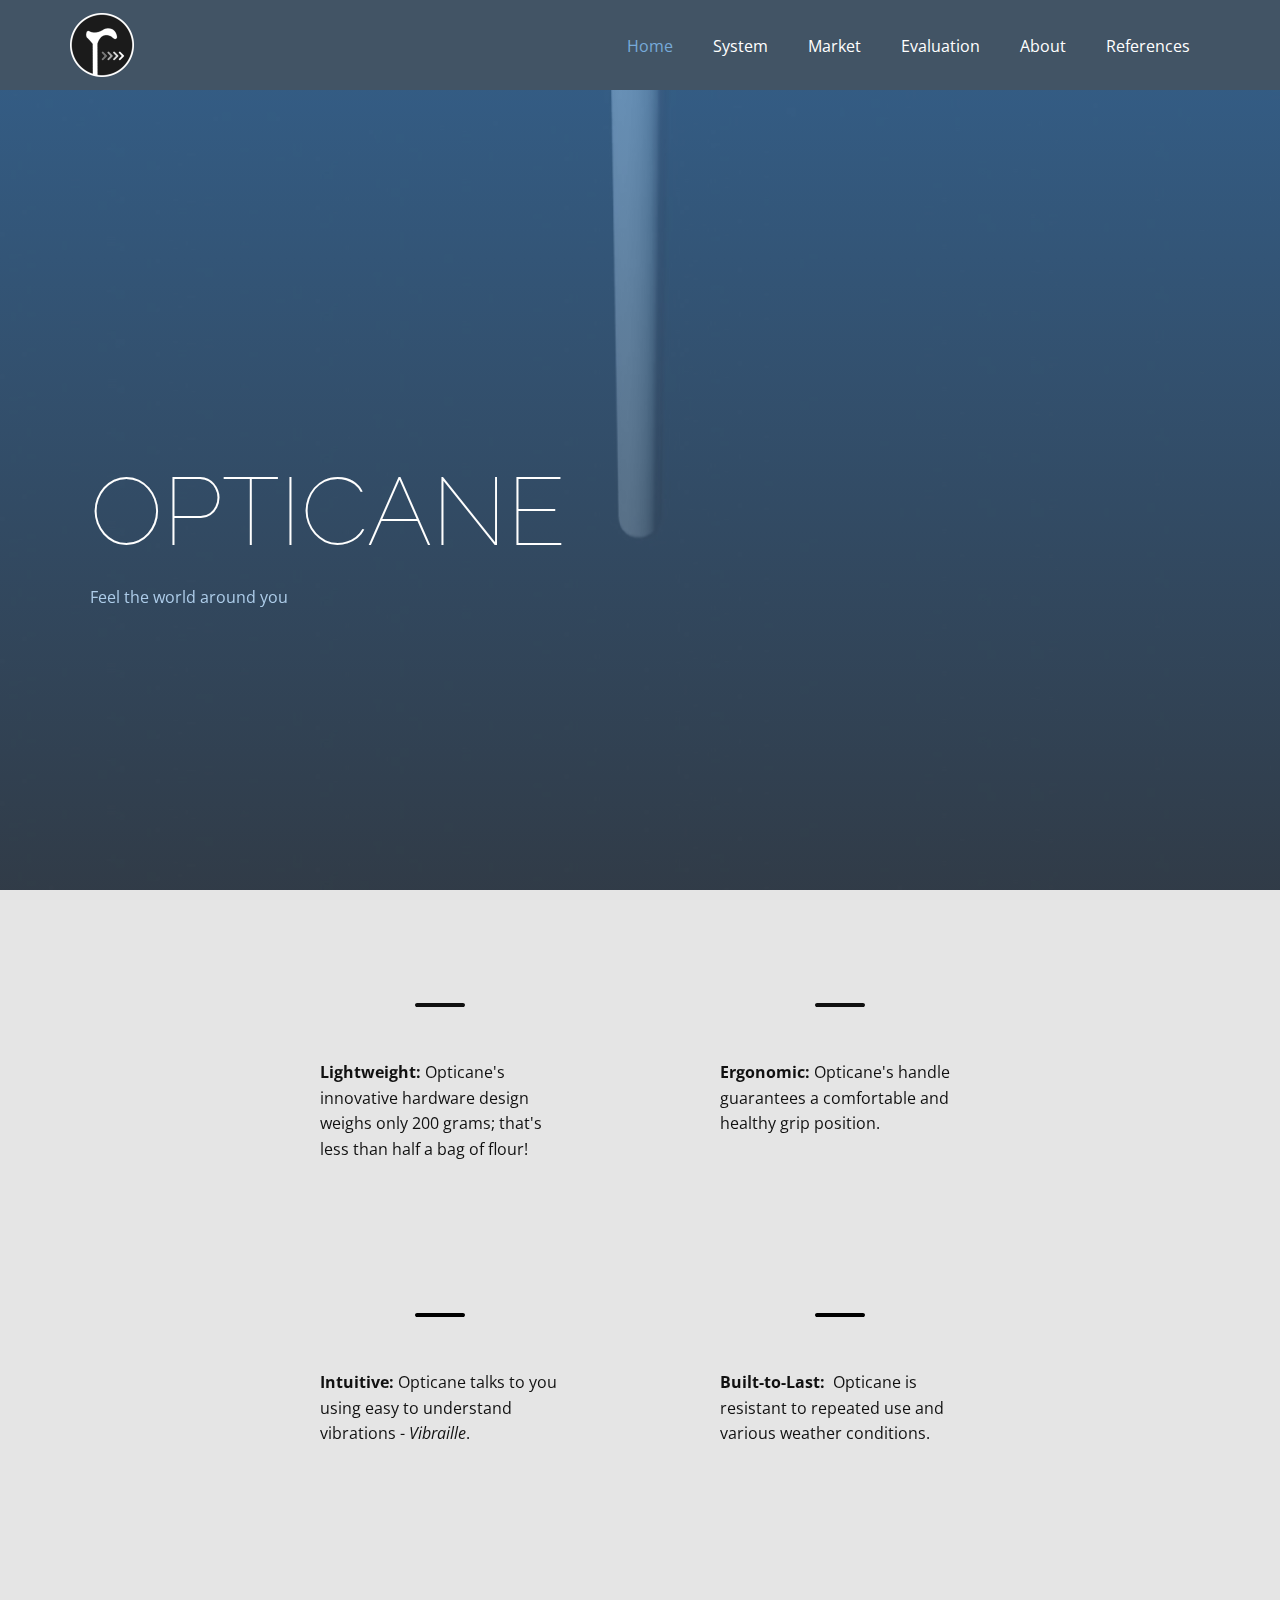
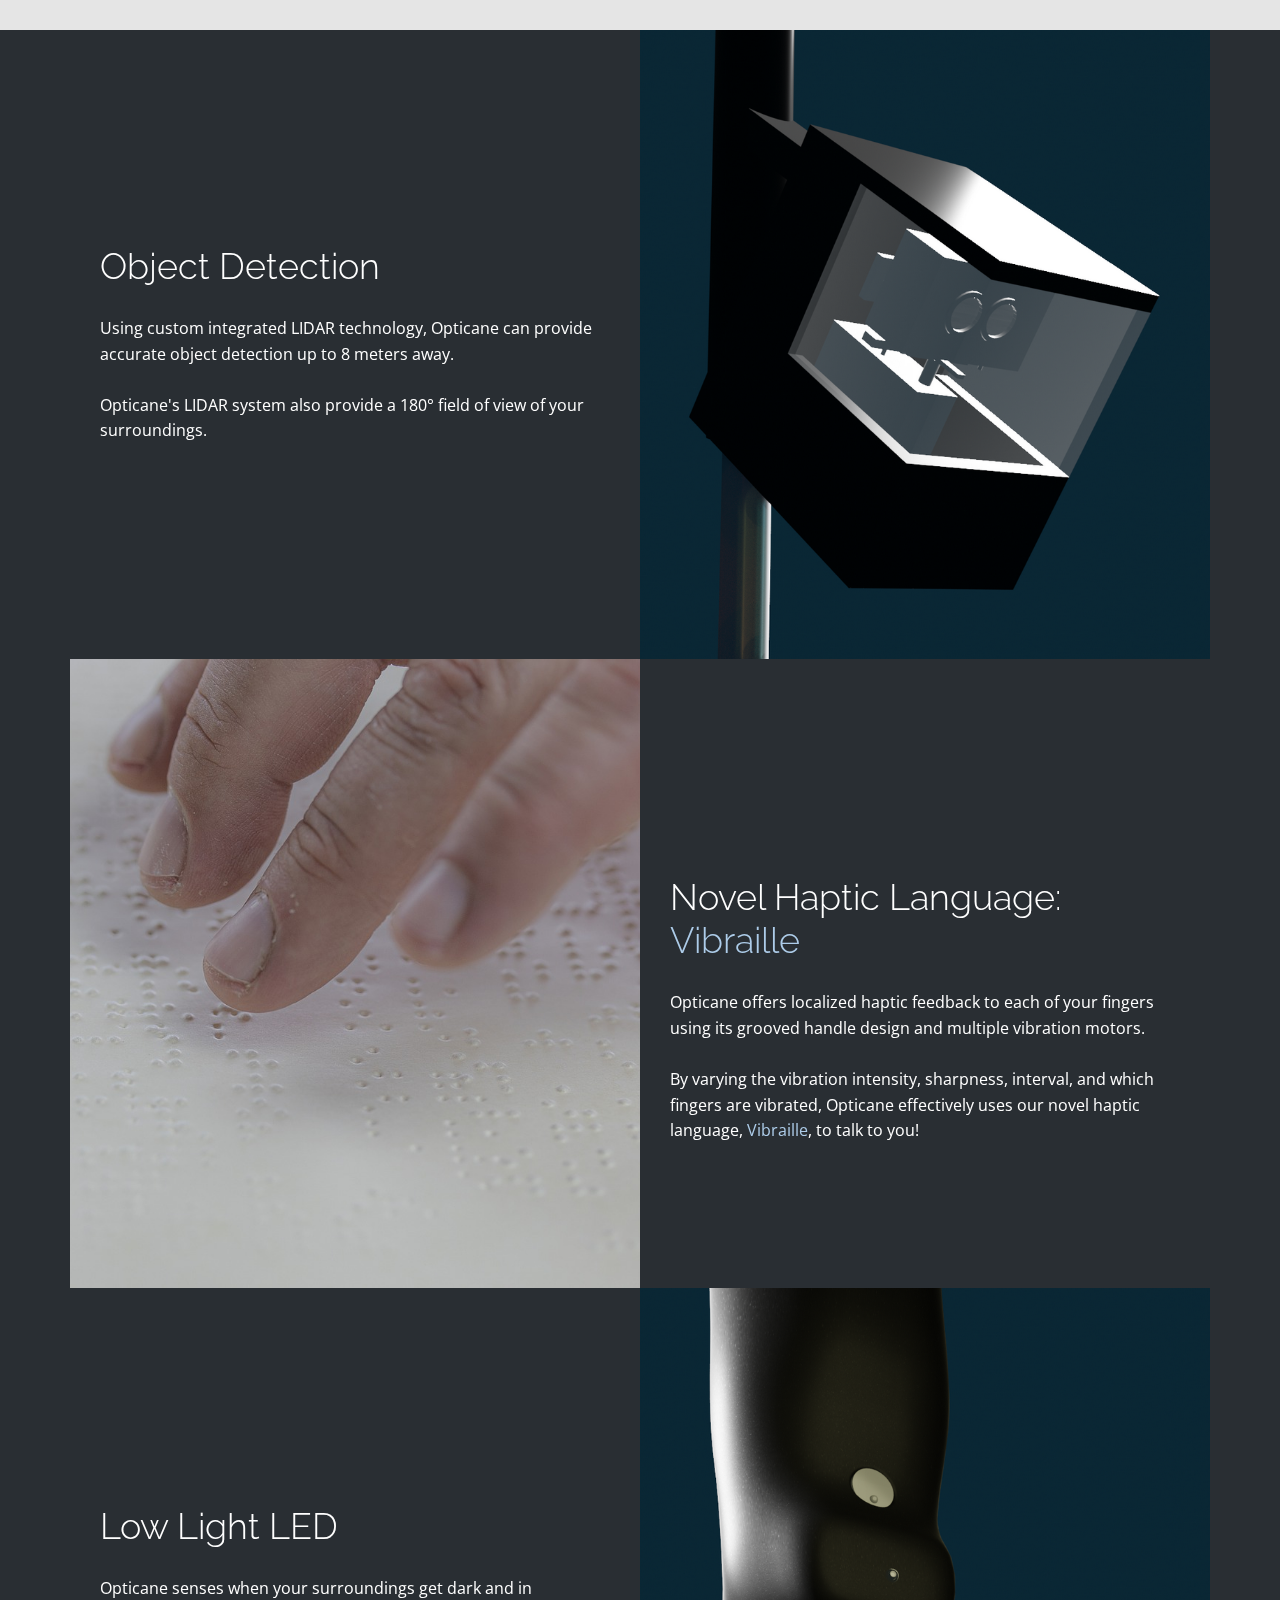
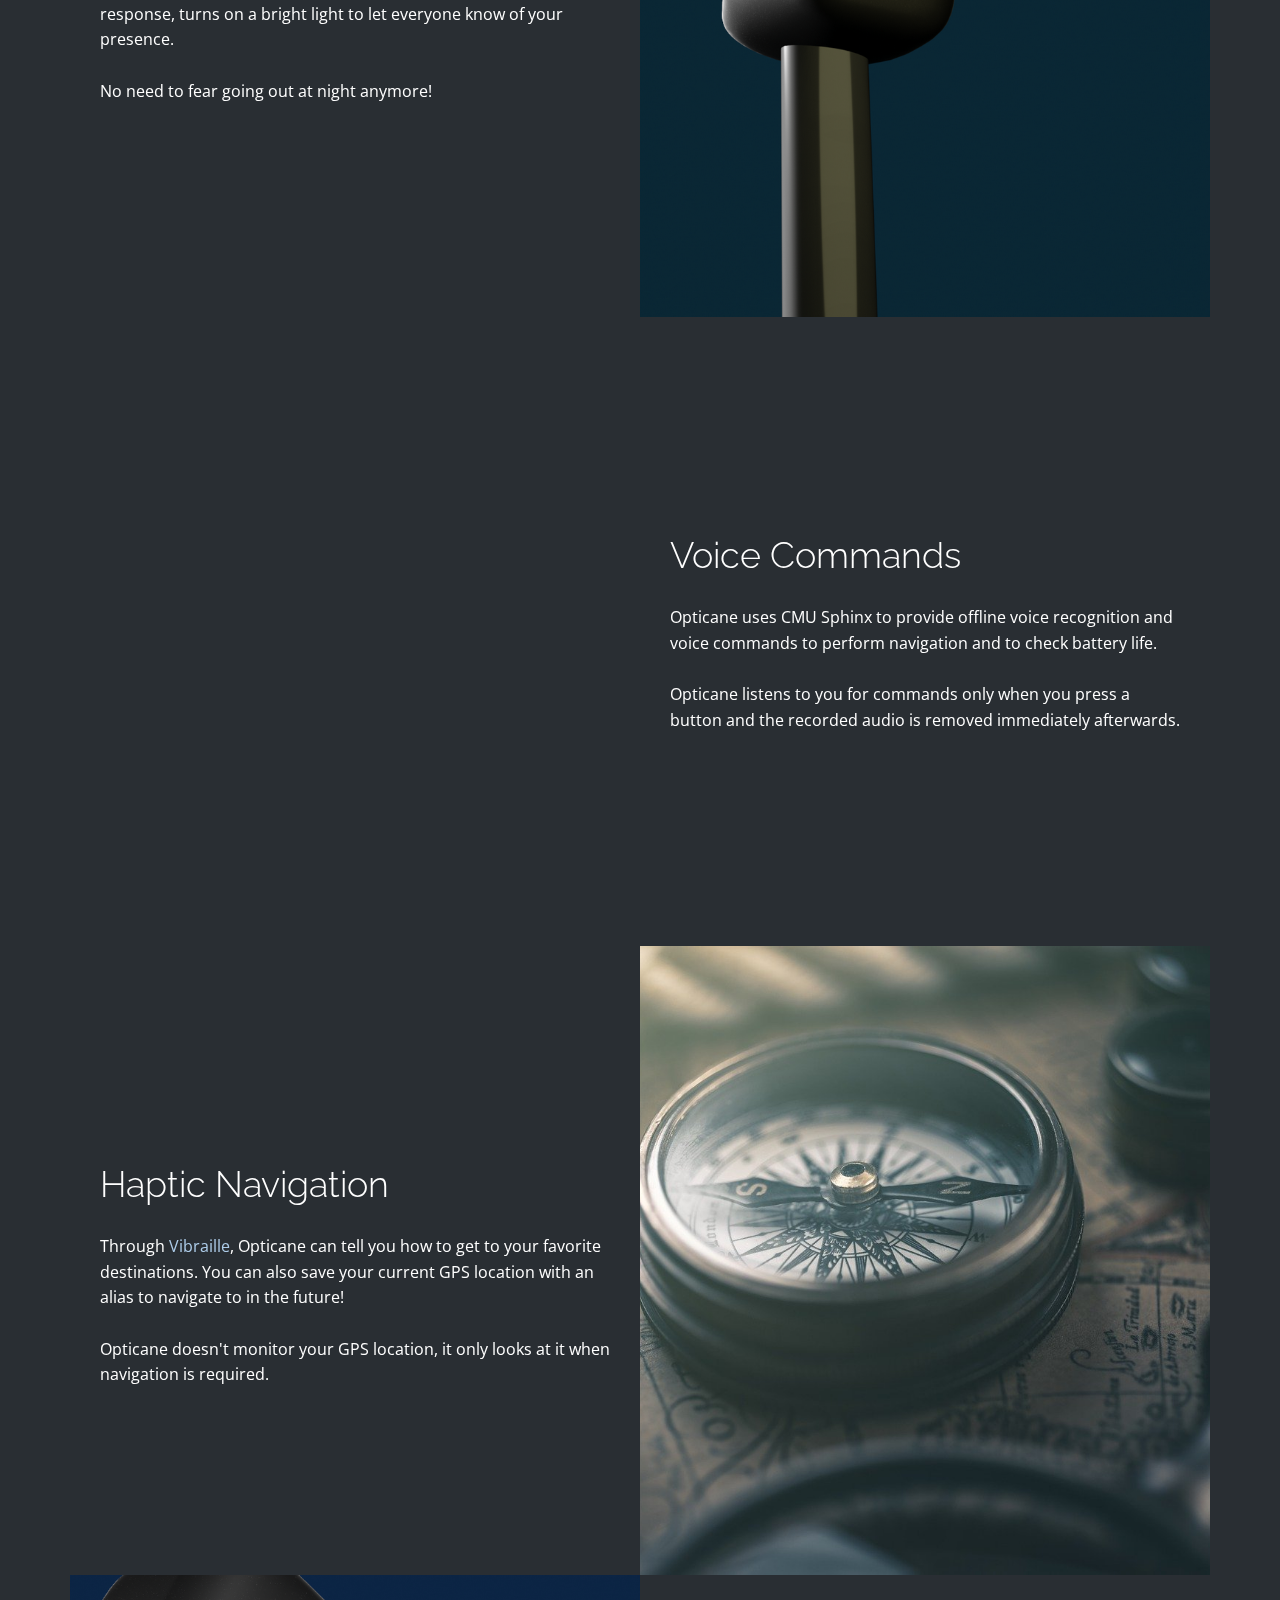
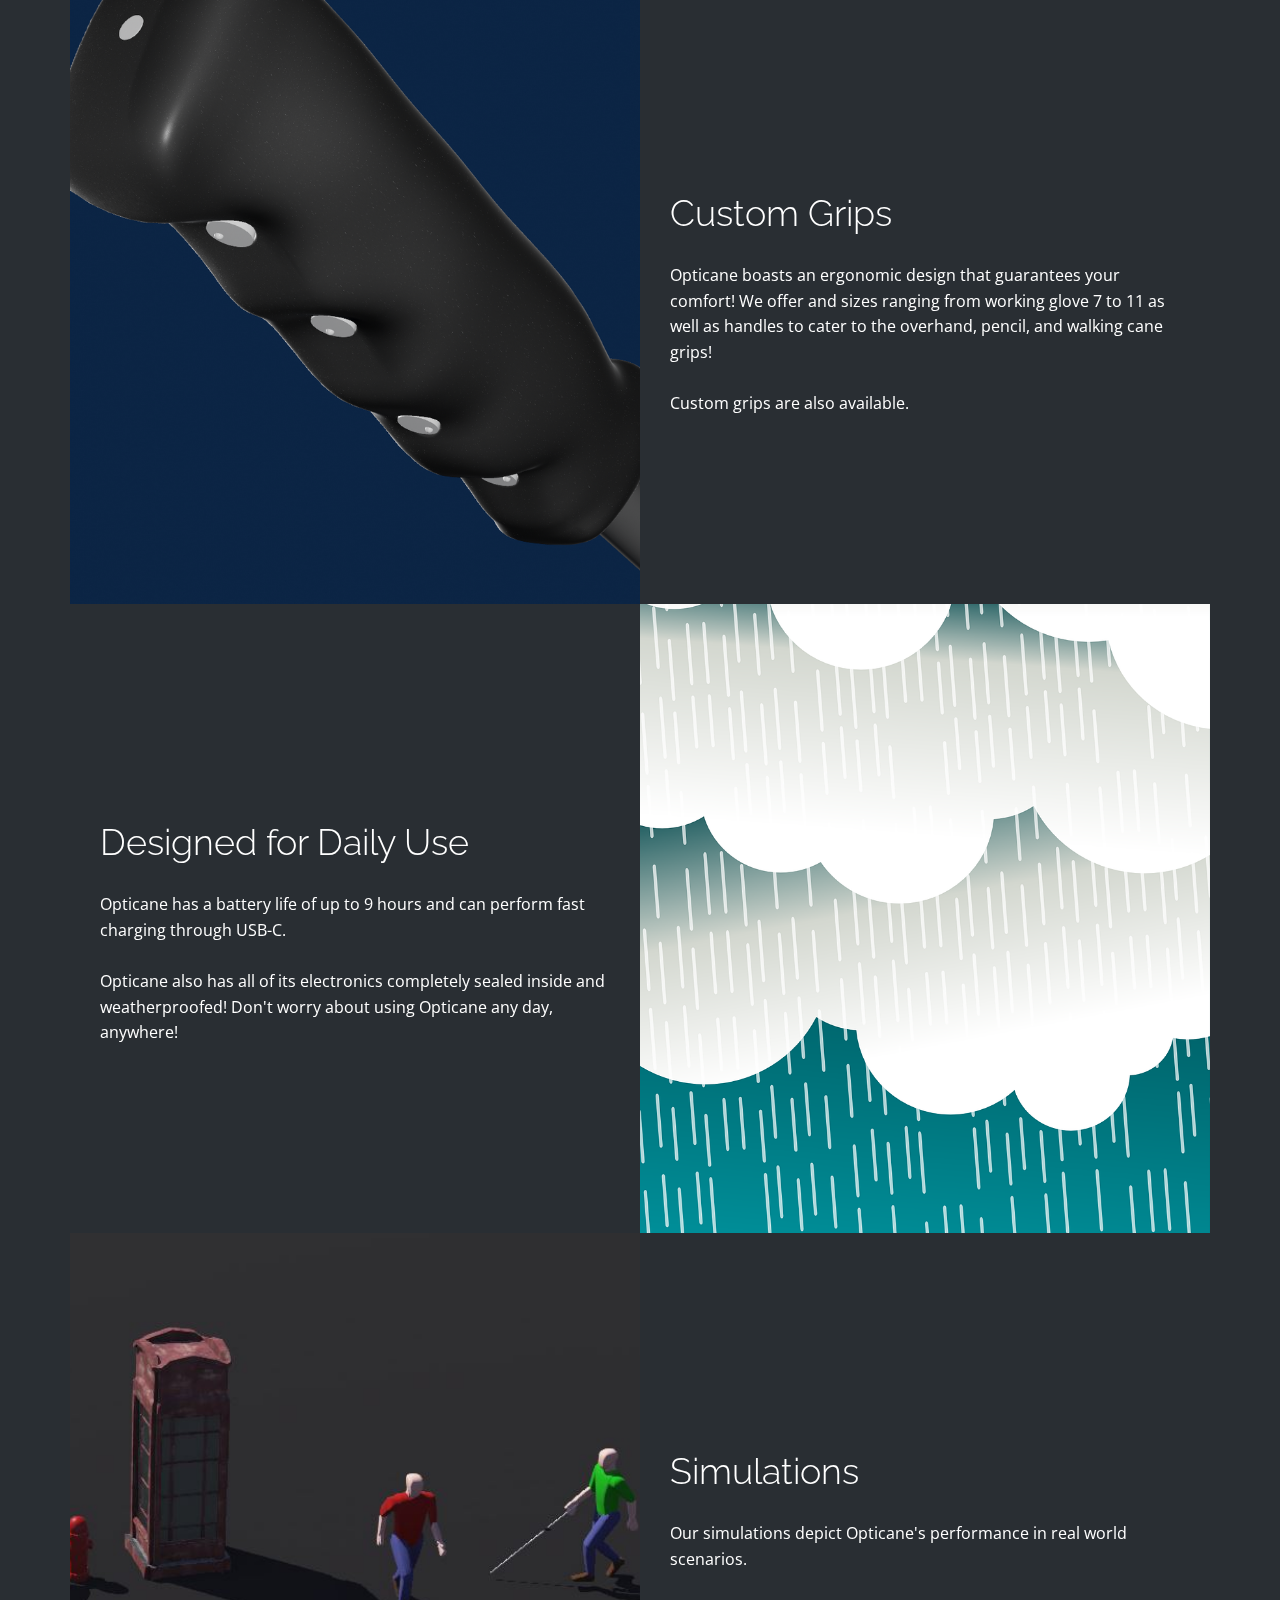
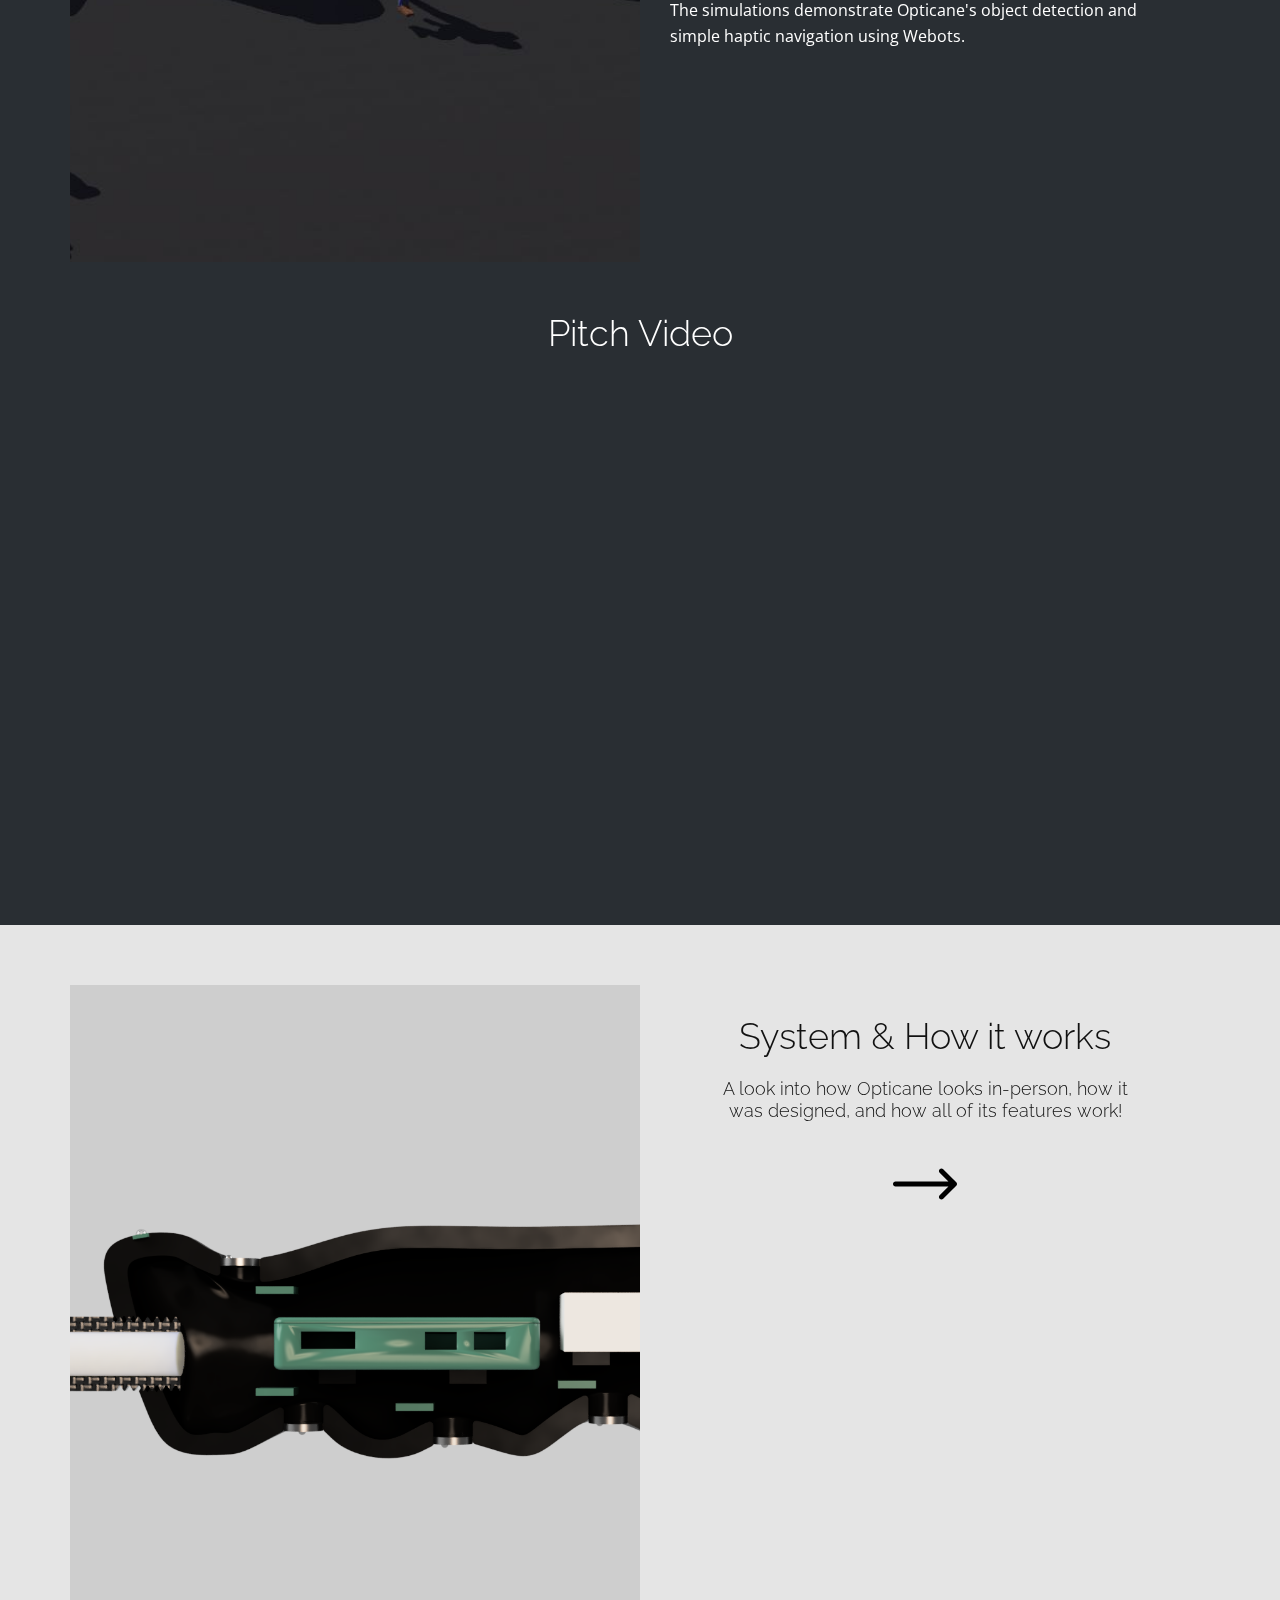
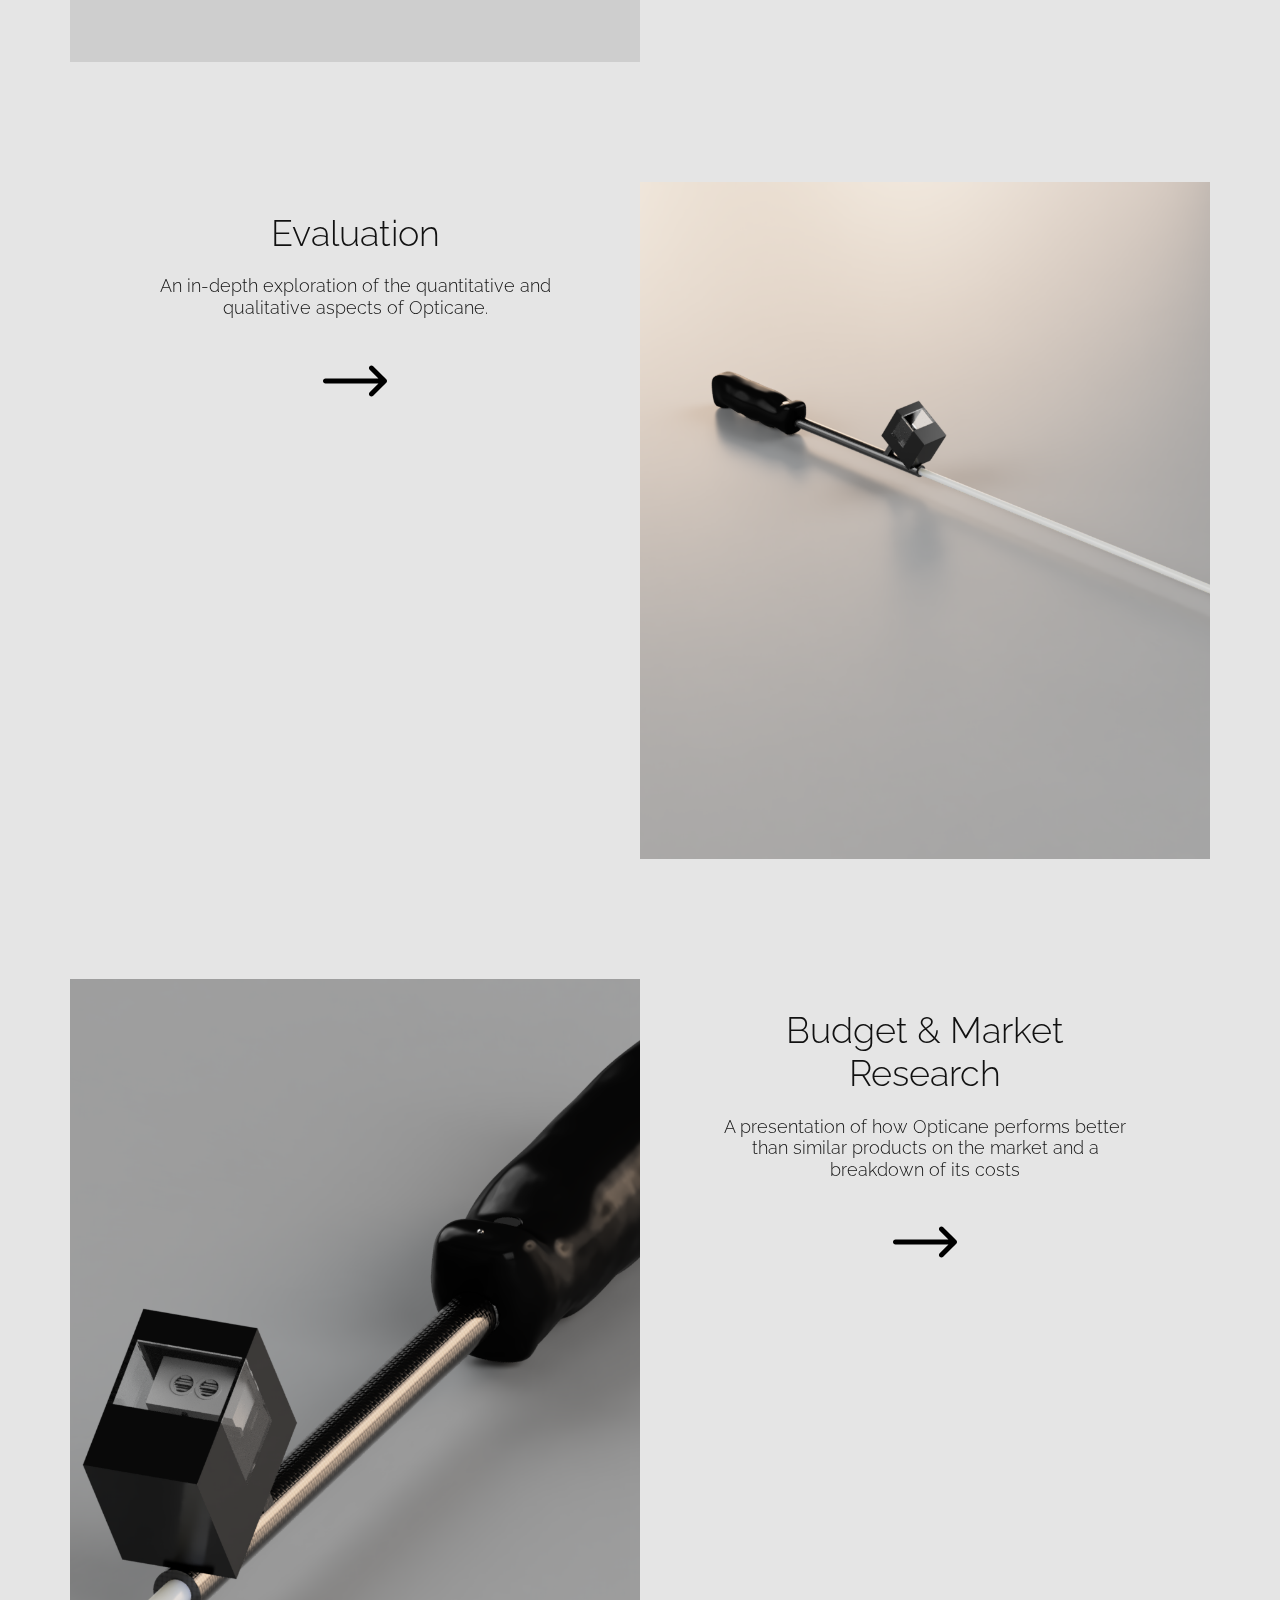
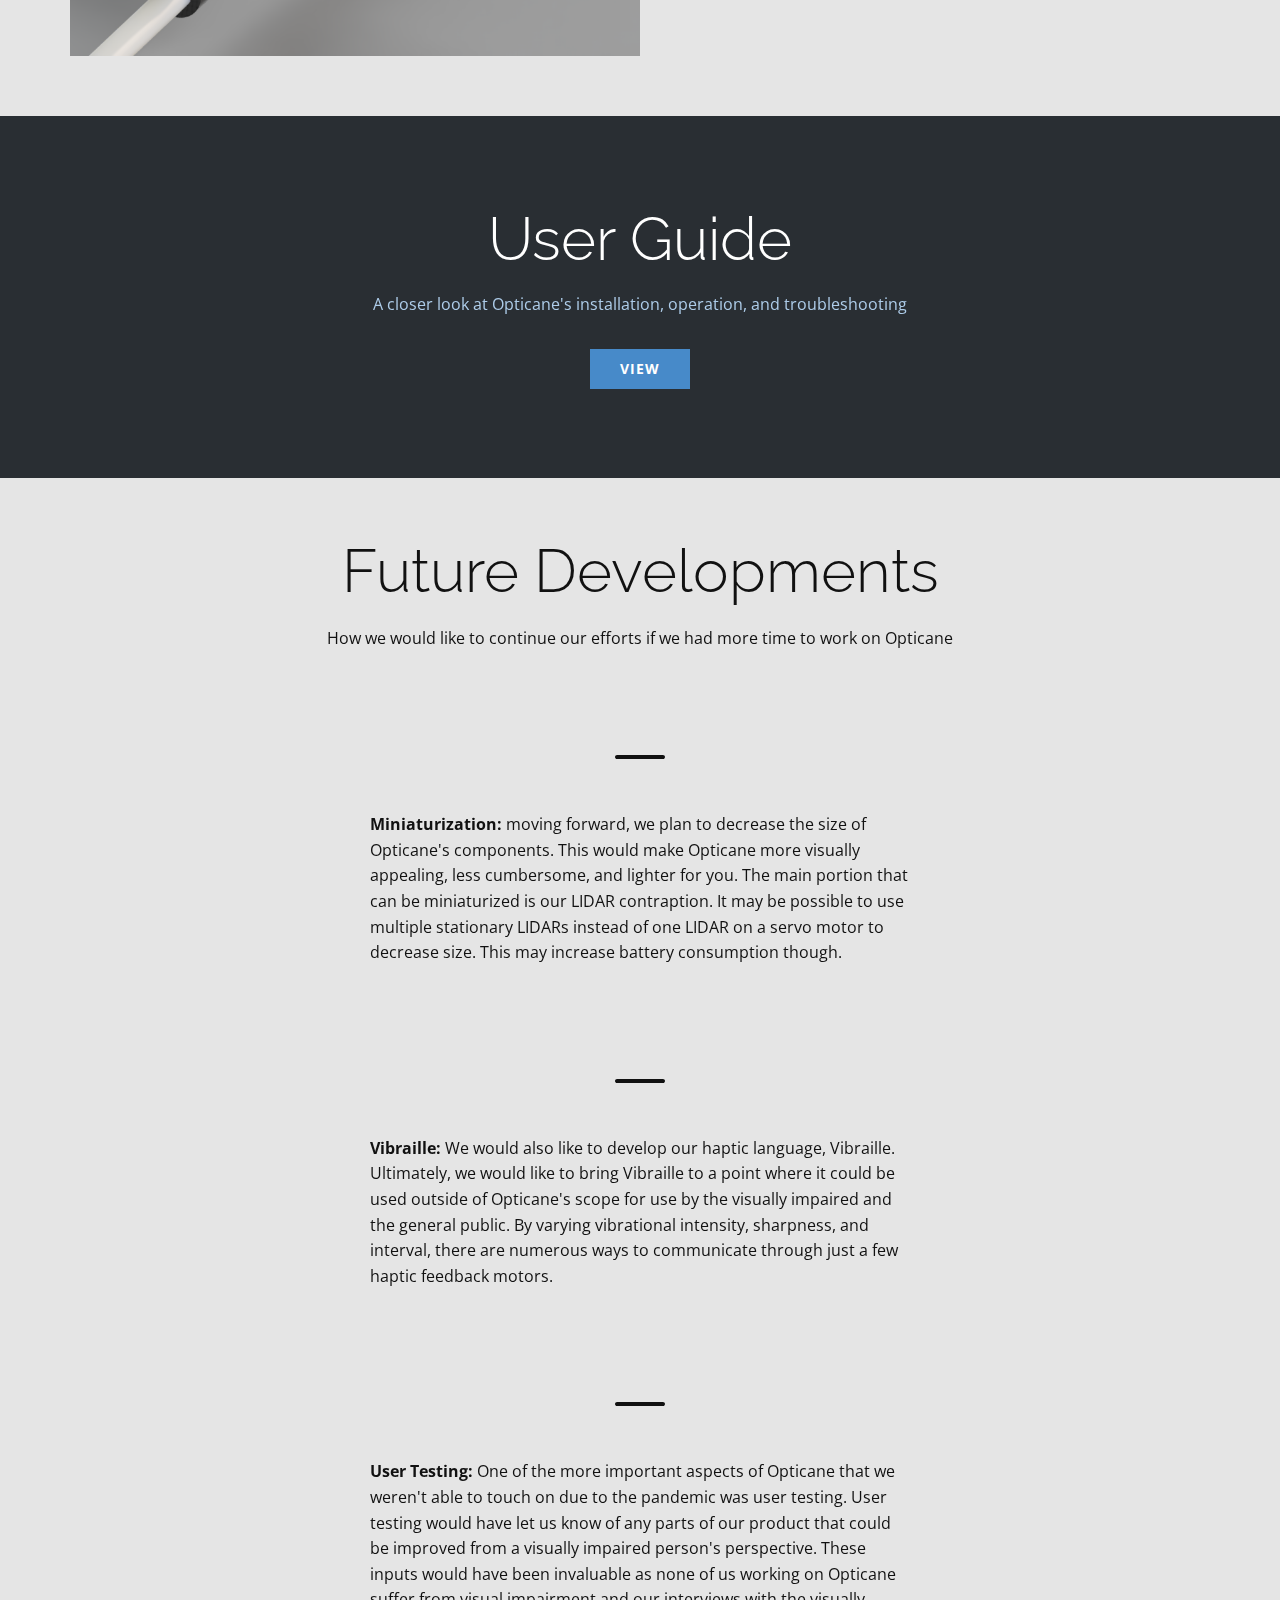
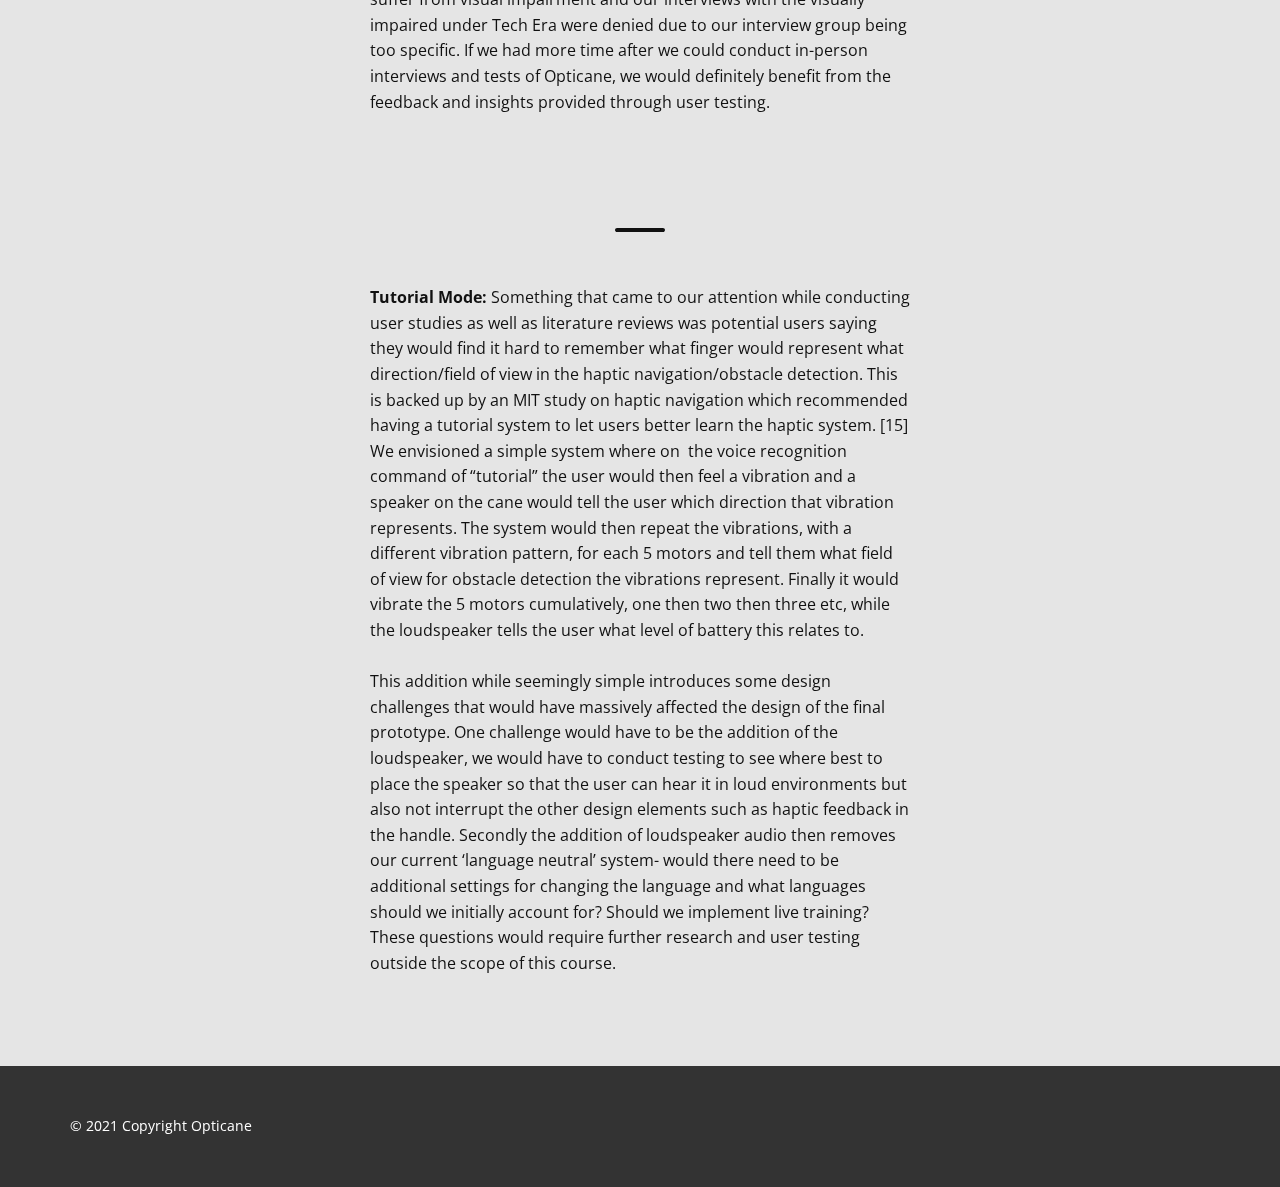
==== index.html @ 7cd4e858 "initial commit" ====
<!DOCTYPE html>
<html style="font-size: 16px;" lang="en-GB">
  <head>
    <meta name="viewport" content="width=device-width, initial-scale=1.0">
    <meta charset="utf-8">
    <meta name="keywords" content="Social Media Analytics Reporting, Good Ideas, INTUITIVE, Technology to Motivate, Our Creative Team">
    <meta name="description" content="">
    <meta name="page_type" content="np-template-header-footer-from-plugin">
    <title>Opticane</title>
    <link rel="stylesheet" href="nicepage.css" media="screen">
<link rel="stylesheet" href="Opticane.css" media="screen">
    <script class="u-script" type="text/javascript" src="jquery.js" defer=""></script>
    <script class="u-script" type="text/javascript" src="nicepage.js" defer=""></script>
    <meta name="generator" content="Nicepage 3.10.2, nicepage.com">
    <link rel="icon" href="images/favicon1.png">
    <link id="u-theme-google-font" rel="stylesheet" href="https://fonts.googleapis.com/css?family=Raleway:100,100i,200,200i,300,300i,400,400i,500,500i,600,600i,700,700i,800,800i,900,900i|Open+Sans:300,300i,400,400i,600,600i,700,700i,800,800i">
    
    
    
    
    
    
    
    
    
    
    
    
    
    
    
    
    
    
    
    <script type="application/ld+json">{
		"@context": "http://schema.org",
		"@type": "Organization",
		"name": "Opticane",
		"url": "index.html",
		"logo": "images/logo.png"
}</script>
    <meta property="og:title" content="Opticane">
    <meta property="og:type" content="website">
    <meta name="theme-color" content="#478ac9">
    <link rel="canonical" href="index.html">
    <meta property="og:url" content="index.html">
  </head>
  <body data-home-page="Opticane.html" data-home-page-title="Opticane" class="u-body"><header class="u-clearfix u-header u-palette-1-dark-2 u-header" id="sec-af5e"><div class="u-clearfix u-sheet u-sheet-1">
        <a href="Opticane.html" data-page-id="71635948" class="u-image u-logo u-image-1" data-image-width="256" data-image-height="256" title="Opticane">
          <img src="images/logo.png" class="u-logo-image u-logo-image-1" data-image-width="64">
        </a>
        <nav class="u-menu u-menu-dropdown u-offcanvas u-menu-1">
          <div class="menu-collapse" style="font-size: 1rem; letter-spacing: 0px;">
            <a class="u-button-style u-custom-active-color u-custom-color u-custom-left-right-menu-spacing u-custom-padding-bottom u-custom-text-active-color u-custom-text-color u-custom-text-decoration u-custom-text-hover-color u-custom-top-bottom-menu-spacing u-nav-link u-text-active-palette-1-base u-text-hover-palette-2-base" href="#">
              <svg><use xmlns:xlink="http://www.w3.org/1999/xlink" xlink:href="#menu-hamburger"></use></svg>
              <svg version="1.1" xmlns="http://www.w3.org/2000/svg" xmlns:xlink="http://www.w3.org/1999/xlink"><defs><symbol id="menu-hamburger" viewBox="0 0 16 16" style="width: 16px; height: 16px;"><rect y="1" width="16" height="2"></rect><rect y="7" width="16" height="2"></rect><rect y="13" width="16" height="2"></rect>
</symbol>
</defs></svg>
            </a>
          </div>
          <div class="u-custom-menu u-nav-container">
            <ul class="u-nav u-unstyled u-nav-1"><li class="u-nav-item"><a class="u-button-style u-nav-link u-text-active-palette-1-light-1 u-text-hover-palette-1-light-1 u-text-white" href="Opticane.html" style="padding: 10px 20px;">Home</a>
</li><li class="u-nav-item"><a class="u-button-style u-nav-link u-text-active-palette-1-light-1 u-text-hover-palette-1-light-1 u-text-white" href="System.html" style="padding: 10px 20px;">System</a>
</li><li class="u-nav-item"><a class="u-button-style u-nav-link u-text-active-palette-1-light-1 u-text-hover-palette-1-light-1 u-text-white" href="Market.html" style="padding: 10px 20px;">Market</a>
</li><li class="u-nav-item"><a class="u-button-style u-nav-link u-text-active-palette-1-light-1 u-text-hover-palette-1-light-1 u-text-white" href="Evaluation.html" style="padding: 10px 20px;">Evaluation</a>
</li><li class="u-nav-item"><a class="u-button-style u-nav-link u-text-active-palette-1-light-1 u-text-hover-palette-1-light-1 u-text-white" href="About.html" style="padding: 10px 20px;">About</a>
</li><li class="u-nav-item"><a class="u-button-style u-nav-link u-text-active-palette-1-light-1 u-text-hover-palette-1-light-1 u-text-white" href="References.html" style="padding: 10px 20px;">References</a>
</li></ul>
          </div>
          <div class="u-custom-menu u-nav-container-collapse">
            <div class="u-black u-container-style u-inner-container-layout u-opacity u-opacity-95 u-sidenav">
              <div class="u-sidenav-overflow">
                <div class="u-menu-close"></div>
                <ul class="u-align-center u-nav u-popupmenu-items u-unstyled u-nav-2"><li class="u-nav-item"><a class="u-button-style u-nav-link" href="Opticane.html" style="padding: 10px 20px;">Home</a>
</li><li class="u-nav-item"><a class="u-button-style u-nav-link" href="System.html" style="padding: 10px 20px;">System</a>
</li><li class="u-nav-item"><a class="u-button-style u-nav-link" href="Market.html" style="padding: 10px 20px;">Market</a>
</li><li class="u-nav-item"><a class="u-button-style u-nav-link" href="Evaluation.html" style="padding: 10px 20px;">Evaluation</a>
</li><li class="u-nav-item"><a class="u-button-style u-nav-link" href="About.html" style="padding: 10px 20px;">About</a>
</li><li class="u-nav-item"><a class="u-button-style u-nav-link" href="References.html" style="padding: 10px 20px;">References</a>
</li></ul>
              </div>
            </div>
            <div class="u-black u-menu-overlay u-opacity u-opacity-70"></div>
          </div>
        </nav>
      </div></header>
    <section class="u-align-center u-clearfix u-uploaded-video u-video u-video-cover u-section-1" id="carousel_ef27">
      <div style="" class="u-background-video u-expanded u-video-cover">
        <div class="embed-responsive">
          <video class="embed-responsive-item" loop="" muted="" autoplay="autoplay" playsinline="">
            <source src="files/short-opticane-video.mp4" type="video/mp4">
            <p>Your browser does not support HTML5 video.</p>
          </video>
        </div>
      </div>
      <div class="u-absolute-hcenter u-expanded u-gradient u-opacity u-opacity-60 u-shape u-shape-rectangle u-shape-1"></div>
      <h1 class="u-align-left u-text u-text-body-alt-color u-title u-text-1">Opticane</h1>
      <p class="u-align-left u-large-text u-text u-text-palette-1-light-2 u-text-variant u-text-2">Feel the world around you</p>
    </section>
    <section class="u-align-center u-clearfix u-grey-10 u-section-2" id="sec-ee3a">
      <div class="u-clearfix u-sheet u-sheet-1">
        <div class="u-align-center u-list u-repeater u-list-1">
          <div class="u-align-center u-container-style u-list-item u-repeater-item">
            <div class="u-container-layout u-similar-container u-valign-top u-container-layout-1"><span class="u-icon u-icon-circle u-icon-1"><svg class="u-svg-link" preserveAspectRatio="xMidYMin slice" viewBox="0 0 409.6 409.6" style=""><use xmlns:xlink="http://www.w3.org/1999/xlink" xlink:href="#svg-9e01"></use></svg><svg class="u-svg-content" viewBox="0 0 409.6 409.6" x="0px" y="0px" id="svg-9e01" style="enable-background:new 0 0 409.6 409.6;"><g><g><path d="M392.533,187.733H17.067C7.641,187.733,0,195.374,0,204.8s7.641,17.067,17.067,17.067h375.467    c9.426,0,17.067-7.641,17.067-17.067S401.959,187.733,392.533,187.733z"></path>
</g>
</g></svg></span>
              <p class="u-align-left u-text u-text-1"><b>Lightweight:&nbsp;</b>Opticane's innovative hardware design weighs only 200 grams; that's less than half a bag of flour!
              </p>
            </div>
          </div>
          <div class="u-container-style u-list-item u-repeater-item">
            <div class="u-container-layout u-similar-container u-valign-top u-container-layout-2"><span class="u-icon u-icon-circle u-icon-2"><svg class="u-svg-link" preserveAspectRatio="xMidYMin slice" viewBox="0 0 409.6 409.6" style=""><use xmlns:xlink="http://www.w3.org/1999/xlink" xlink:href="#svg-ae6b"></use></svg><svg class="u-svg-content" viewBox="0 0 409.6 409.6" x="0px" y="0px" id="svg-ae6b" style="enable-background:new 0 0 409.6 409.6;"><g><g><path d="M392.533,187.733H17.067C7.641,187.733,0,195.374,0,204.8s7.641,17.067,17.067,17.067h375.467    c9.426,0,17.067-7.641,17.067-17.067S401.959,187.733,392.533,187.733z"></path>
</g>
</g></svg></span>
              <p class="u-align-left u-text u-text-2"><b>Ergonomic:</b>&nbsp;Opticane's handle guarantees a comfortable and healthy grip position.
              </p>
            </div>
          </div>
        </div>
      </div>
    </section>
    <section class="u-align-center u-clearfix u-grey-10 u-section-3" id="carousel_1857">
      <div class="u-clearfix u-sheet u-sheet-1">
        <div class="u-align-center u-list u-repeater u-list-1">
          <div class="u-align-center u-container-style u-list-item u-repeater-item">
            <div class="u-container-layout u-similar-container u-valign-top u-container-layout-1"><span class="u-icon u-icon-circle u-text-black u-icon-1"><svg class="u-svg-link" preserveAspectRatio="xMidYMin slice" viewBox="0 0 409.6 409.6" style=""><use xmlns:xlink="http://www.w3.org/1999/xlink" xlink:href="#svg-7714"></use></svg><svg class="u-svg-content" viewBox="0 0 409.6 409.6" x="0px" y="0px" id="svg-7714" style="enable-background:new 0 0 409.6 409.6;"><g><g><path d="M392.533,187.733H17.067C7.641,187.733,0,195.374,0,204.8s7.641,17.067,17.067,17.067h375.467    c9.426,0,17.067-7.641,17.067-17.067S401.959,187.733,392.533,187.733z"></path>
</g>
</g></svg></span>
              <p class="u-align-left u-text u-text-1">Intuitive:<span style="font-weight: normal;">&nbsp;Opticane talks to you using easy to understand vibrations - <i>Vibraille</i>.
                </span>
              </p>
            </div>
          </div>
          <div class="u-container-style u-list-item u-repeater-item">
            <div class="u-container-layout u-similar-container u-valign-top u-container-layout-2"><span class="u-icon u-icon-circle u-text-black u-icon-2"><svg class="u-svg-link" preserveAspectRatio="xMidYMin slice" viewBox="0 0 409.6 409.6" style=""><use xmlns:xlink="http://www.w3.org/1999/xlink" xlink:href="#svg-2d53"></use></svg><svg class="u-svg-content" viewBox="0 0 409.6 409.6" x="0px" y="0px" id="svg-2d53" style="enable-background:new 0 0 409.6 409.6;"><g><g><path d="M392.533,187.733H17.067C7.641,187.733,0,195.374,0,204.8s7.641,17.067,17.067,17.067h375.467    c9.426,0,17.067-7.641,17.067-17.067S401.959,187.733,392.533,187.733z"></path>
</g>
</g></svg></span>
              <p class="u-align-left u-text u-text-2">Built-to-Last:<span style="font-weight: 400;">&nbsp;</span>
                <span style="font-weight: normal;">Opticane is resistant to repeated use and various weather conditions.</span>
              </p>
            </div>
          </div>
        </div>
      </div>
    </section>
    <section class="u-align-left u-clearfix u-palette-1-dark-3 u-section-4" id="carousel_b232">
      <div class="u-clearfix u-sheet u-sheet-1">
        <div class="u-clearfix u-expanded-width u-gutter-0 u-layout-wrap u-layout-wrap-1">
          <div class="u-layout">
            <div class="u-layout-row">
              <div class="u-container-style u-layout-cell u-left-cell u-shape-rectangle u-size-30 u-layout-cell-1">
                <div class="u-container-layout u-valign-middle u-container-layout-1">
                  <h2 class="u-text u-text-1">Object Detection</h2>
                  <p class="u-text u-text-2">Using custom integrated LIDAR technology, Opticane can provide accurate object detection up to 8 meters away.<br>
                    <br>Opticane's LIDAR system also provide a 180° field of view of your surroundings.
                  </p>
                </div>
              </div>
              <div class="u-container-style u-image u-layout-cell u-right-cell u-size-30 u-image-1" data-image-width="1600" data-image-height="900">
                <div class="u-container-layout u-container-layout-2"></div>
              </div>
            </div>
          </div>
        </div>
      </div>
    </section>
    <section class="u-align-left u-clearfix u-palette-1-dark-3 u-section-5" id="carousel_fb35">
      <div class="u-clearfix u-sheet u-sheet-1">
        <div class="u-clearfix u-expanded-width u-gutter-0 u-layout-wrap u-layout-wrap-1">
          <div class="u-layout">
            <div class="u-layout-row">
              <div class="u-container-style u-image u-layout-cell u-right-cell u-size-30 u-image-1" data-image-width="1280" data-image-height="853">
                <div class="u-container-layout u-container-layout-1"></div>
              </div>
              <div class="u-container-style u-layout-cell u-left-cell u-shape-rectangle u-size-30 u-layout-cell-2">
                <div class="u-container-layout u-container-layout-2">
                  <h2 class="u-align-left u-text u-text-1">Novel Haptic Language: <span class="u-text-palette-1-light-2">Vibraille</span>
                  </h2>
                  <p class="u-text u-text-2">Opticane offers localized haptic feedback to each of your fingers using its grooved handle design and multiple vibration motors.<br>
                    <br>By varying the vibration intensity, sharpness, interval, and which fingers are vibrated, Opticane effectively uses our novel haptic language, <span class="u-text-palette-1-light-2">Vibraille</span>, to talk to you!
                  </p>
                </div>
              </div>
            </div>
          </div>
        </div>
      </div>
    </section>
    <section class="u-align-left u-clearfix u-palette-1-dark-3 u-section-6" id="carousel_3807">
      <div class="u-clearfix u-sheet u-sheet-1">
        <div class="u-clearfix u-expanded-width u-gutter-0 u-layout-wrap u-layout-wrap-1">
          <div class="u-layout">
            <div class="u-layout-row">
              <div class="u-container-style u-layout-cell u-left-cell u-shape-rectangle u-size-30 u-layout-cell-1">
                <div class="u-container-layout u-container-layout-1">
                  <h2 class="u-text u-text-1">Low Light LED</h2>
                  <p class="u-text u-text-2">Opticane senses when your surroundings get dark and in response, turns on a bright light to let everyone know of your presence.<br>
                    <br>No need to fear going out at night anymore!
                  </p>
                </div>
              </div>
              <div class="u-container-style u-image u-layout-cell u-right-cell u-size-30 u-image-1" data-image-width="1600" data-image-height="900">
                <div class="u-container-layout u-container-layout-2"></div>
              </div>
            </div>
          </div>
        </div>
      </div>
    </section>
    <section class="u-align-left u-clearfix u-palette-1-dark-3 u-section-7" id="carousel_ba85">
      <div class="u-clearfix u-sheet u-sheet-1">
        <div class="u-clearfix u-expanded-width u-gutter-0 u-layout-wrap u-layout-wrap-1">
          <div class="u-layout">
            <div class="u-layout-row">
              <div class="u-container-style u-image u-layout-cell u-right-cell u-size-30 u-image-1" data-image-width="1280" data-image-height="853">
                <div class="u-container-layout u-container-layout-1"></div>
              </div>
              <div class="u-container-style u-layout-cell u-left-cell u-shape-rectangle u-size-30 u-layout-cell-2">
                <div class="u-container-layout u-container-layout-2">
                  <h2 class="u-align-left u-text u-text-1">Voice Commands</h2>
                  <p class="u-text u-text-2">Opticane uses CMU Sphinx to provide offline voice recognition and voice commands to perform navigation and to check battery life.<br>
                    <br>Opticane listens to you for commands only when you press a button and the recorded audio is removed immediately afterwards.
                  </p>
                </div>
              </div>
            </div>
          </div>
        </div>
      </div>
    </section>
    <section class="u-align-left u-clearfix u-palette-1-dark-3 u-section-8" id="carousel_f59e">
      <div class="u-clearfix u-sheet u-sheet-1">
        <div class="u-clearfix u-expanded-width u-gutter-0 u-layout-wrap u-layout-wrap-1">
          <div class="u-layout">
            <div class="u-layout-row">
              <div class="u-container-style u-layout-cell u-left-cell u-shape-rectangle u-size-30 u-layout-cell-1">
                <div class="u-container-layout u-container-layout-1">
                  <h2 class="u-text u-text-1">Haptic Navigation</h2>
                  <p class="u-text u-text-2">Through <span class="u-text-palette-1-light-2">Vibraille</span>, Opticane can tell you how to get to your favorite destinations. You can also save your current GPS location with an alias to navigate to in the future!<br>
                    <br>Opticane doesn't monitor your GPS location, it only looks at it when navigation is required.
                  </p>
                </div>
              </div>
              <div class="u-container-style u-image u-layout-cell u-right-cell u-size-30 u-image-1" data-image-width="1280" data-image-height="853">
                <div class="u-container-layout u-container-layout-2"></div>
              </div>
            </div>
          </div>
        </div>
      </div>
    </section>
    <section class="u-align-left u-clearfix u-palette-1-dark-3 u-section-9" id="carousel_5d5f">
      <div class="u-clearfix u-sheet u-sheet-1">
        <div class="u-clearfix u-expanded-width u-gutter-0 u-layout-wrap u-layout-wrap-1">
          <div class="u-layout">
            <div class="u-layout-row">
              <div class="u-container-style u-image u-layout-cell u-right-cell u-size-30 u-image-1" data-image-width="1920" data-image-height="1080">
                <div class="u-container-layout u-container-layout-1"></div>
              </div>
              <div class="u-container-style u-layout-cell u-left-cell u-shape-rectangle u-size-30 u-layout-cell-2">
                <div class="u-container-layout u-container-layout-2">
                  <h2 class="u-align-left u-text u-text-1">Custom Grips</h2>
                  <p class="u-text u-text-2">Opticane boasts an ergonomic design that guarantees your comfort! We offer&nbsp;and sizes ranging from working glove 7 to 11 as well as handles to cater to the overhand, pencil, and walking cane grips!<br>
                    <br>Custom grips are also available.
                  </p>
                </div>
              </div>
            </div>
          </div>
        </div>
      </div>
    </section>
    <section class="u-align-left u-clearfix u-palette-1-dark-3 u-section-10" id="carousel_a9bd">
      <div class="u-clearfix u-sheet u-sheet-1">
        <div class="u-clearfix u-expanded-width u-gutter-0 u-layout-wrap u-layout-wrap-1">
          <div class="u-layout">
            <div class="u-layout-row">
              <div class="u-container-style u-layout-cell u-left-cell u-shape-rectangle u-size-30 u-layout-cell-1">
                <div class="u-container-layout u-container-layout-1">
                  <h2 class="u-text u-text-1">Designed for Daily Use</h2>
                  <p class="u-text u-text-2">Opticane has a battery life of up to 9 hours and can perform fast charging through USB-C.<br>
                    <br>Opticane also has all of its electronics completely sealed inside and weatherproofed! Don't worry about using Opticane any day, anywhere!
                  </p>
                </div>
              </div>
              <div class="u-container-style u-image u-layout-cell u-right-cell u-size-30 u-image-1" data-image-width="102" data-image-height="150">
                <div class="u-container-layout u-container-layout-2"></div>
              </div>
            </div>
          </div>
        </div>
      </div>
    </section>
    <section class="u-align-left u-clearfix u-palette-1-dark-3 u-section-11" id="carousel_3b39">
      <div class="u-clearfix u-sheet u-sheet-1">
        <div class="u-clearfix u-expanded-width u-gutter-0 u-layout-wrap u-layout-wrap-1">
          <div class="u-layout">
            <div class="u-layout-row">
              <div class="u-container-style u-image u-layout-cell u-right-cell u-size-30 u-image-1" data-image-width="1920" data-image-height="996">
                <div class="u-container-layout u-container-layout-1"></div>
              </div>
              <div class="u-container-style u-layout-cell u-left-cell u-shape-rectangle u-size-30 u-layout-cell-2">
                <div class="u-container-layout u-container-layout-2">
                  <h2 class="u-align-left u-text u-text-1">Simulations</h2>
                  <p class="u-text u-text-2">Our simulations depict Opticane's performance in real world scenarios.<br>
                    <br>The simulations demonstrate Opticane's object detection and simple haptic navigation using Webots.
                  </p>
                </div>
              </div>
            </div>
          </div>
        </div>
      </div>
    </section>
    <section class="u-clearfix u-palette-1-dark-3 u-section-12" id="sec-3df5">
      <div class="u-clearfix u-sheet u-sheet-1">
        <h2 class="u-align-center u-text u-text-default u-text-1">Pitch Video</h2>
        <div class="u-align-left u-expanded-width u-left-0 u-video u-video-contain u-video-1">
          <div class="embed-responsive embed-responsive-1">
            <iframe style="position: absolute;top: 0;left: 0;width: 100%;height: 100%;" class="embed-responsive-item" src="https://drive.google.com/file/d/1aKCGqBa4yUzQ8evbEjurup0qbmD0-24i/preview" frameborder="0" allowfullscreen=""></iframe>
          </div>
        </div>
      </div>
    </section>
    <section class="u-clearfix u-grey-10 u-section-13" id="carousel_cbb4">
      <div class="u-clearfix u-sheet u-valign-middle u-sheet-1">
        <div class="u-clearfix u-expanded-width u-layout-wrap u-layout-wrap-1">
          <div class="u-layout">
            <div class="u-layout-row">
              <div class="u-container-style u-image u-layout-cell u-size-30 u-image-1" data-image-width="1920" data-image-height="1080">
                <div class="u-container-layout u-container-layout-1"></div>
              </div>
              <div class="u-align-center u-container-style u-layout-cell u-size-30 u-layout-cell-2">
                <div class="u-container-layout u-valign-top u-container-layout-2">
                  <h2 class="u-align-center u-text u-text-1">System &amp; How it works</h2>
                  <h6 class="u-align-center u-text u-text-2">A look into how Opticane looks in-person, how it was designed, and how all of its features work!</h6><span class="u-icon u-icon-circle u-text-black u-icon-1" data-href="System.html" data-page-id="12293799"><svg class="u-svg-link" preserveAspectRatio="xMidYMin slice" viewBox="0 0 512 512" style=""><use xmlns:xlink="http://www.w3.org/1999/xlink" xlink:href="#svg-2659"></use></svg><svg xmlns="http://www.w3.org/2000/svg" xmlns:xlink="http://www.w3.org/1999/xlink" version="1.1" xml:space="preserve" class="u-svg-content" viewBox="0 0 512 512" x="0px" y="0px" id="svg-2659" style="enable-background:new 0 0 512 512;"><g><g><path d="M506.134,241.843c-0.006-0.006-0.011-0.013-0.018-0.019l-104.504-104c-7.829-7.791-20.492-7.762-28.285,0.068    c-7.792,7.829-7.762,20.492,0.067,28.284L443.558,236H20c-11.046,0-20,8.954-20,20c0,11.046,8.954,20,20,20h423.557    l-70.162,69.824c-7.829,7.792-7.859,20.455-0.067,28.284c7.793,7.831,20.457,7.858,28.285,0.068l104.504-104    c0.006-0.006,0.011-0.013,0.018-0.019C513.968,262.339,513.943,249.635,506.134,241.843z"></path>
</g>
</g></svg></span>
                </div>
              </div>
            </div>
          </div>
        </div>
      </div>
    </section>
    <section class="u-clearfix u-grey-10 u-section-14" id="carousel_0be9">
      <div class="u-clearfix u-sheet u-valign-middle u-sheet-1">
        <div class="u-clearfix u-expanded-width u-layout-wrap u-layout-wrap-1">
          <div class="u-layout">
            <div class="u-layout-row">
              <div class="u-align-center u-container-style u-layout-cell u-size-30 u-layout-cell-1">
                <div class="u-container-layout u-valign-top u-container-layout-1">
                  <h2 class="u-align-center u-text u-text-1">Evaluation</h2>
                  <h6 class="u-align-center u-text u-text-2">An in-depth exploration of the quantitative and qualitative aspects of Opticane.</h6><span class="u-icon u-icon-circle u-text-black u-icon-1" data-href="Evaluation.html" data-page-id="1154304776"><svg class="u-svg-link" preserveAspectRatio="xMidYMin slice" viewBox="0 0 512 512" style=""><use xmlns:xlink="http://www.w3.org/1999/xlink" xlink:href="#svg-2659"></use></svg><svg xmlns="http://www.w3.org/2000/svg" xmlns:xlink="http://www.w3.org/1999/xlink" version="1.1" xml:space="preserve" class="u-svg-content" viewBox="0 0 512 512" x="0px" y="0px" id="svg-2659" style="enable-background:new 0 0 512 512;"><g><g><path d="M506.134,241.843c-0.006-0.006-0.011-0.013-0.018-0.019l-104.504-104c-7.829-7.791-20.492-7.762-28.285,0.068    c-7.792,7.829-7.762,20.492,0.067,28.284L443.558,236H20c-11.046,0-20,8.954-20,20c0,11.046,8.954,20,20,20h423.557    l-70.162,69.824c-7.829,7.792-7.859,20.455-0.067,28.284c7.793,7.831,20.457,7.858,28.285,0.068l104.504-104    c0.006-0.006,0.011-0.013,0.018-0.019C513.968,262.339,513.943,249.635,506.134,241.843z"></path>
</g>
</g></svg></span>
                </div>
              </div>
              <div class="u-container-style u-image u-layout-cell u-size-30 u-image-1" data-image-width="1920" data-image-height="1080">
                <div class="u-container-layout u-container-layout-2"></div>
              </div>
            </div>
          </div>
        </div>
      </div>
    </section>
    <section class="u-clearfix u-grey-10 u-section-15" id="carousel_290f">
      <div class="u-clearfix u-sheet u-valign-middle u-sheet-1">
        <div class="u-clearfix u-expanded-width u-layout-wrap u-layout-wrap-1">
          <div class="u-layout">
            <div class="u-layout-row">
              <div class="u-container-style u-image u-layout-cell u-size-30 u-image-1" data-image-width="1920" data-image-height="1080">
                <div class="u-container-layout u-container-layout-1"></div>
              </div>
              <div class="u-align-center u-container-style u-layout-cell u-size-30 u-layout-cell-2">
                <div class="u-container-layout u-valign-top u-container-layout-2">
                  <h2 class="u-text u-text-1">Budget &amp; Market Research</h2>
                  <h6 class="u-align-center u-text u-text-2">A presentation of how Opticane performs better than similar products on the market and a breakdown of its costs</h6><span class="u-icon u-icon-circle u-text-palette-1-base u-icon-1" data-href="Market.html" data-page-id="14080950"><svg class="u-svg-link" preserveAspectRatio="xMidYMin slice" viewBox="0 0 512 512" style=""><use xmlns:xlink="http://www.w3.org/1999/xlink" xlink:href="#svg-2659"></use></svg><svg xmlns="http://www.w3.org/2000/svg" xmlns:xlink="http://www.w3.org/1999/xlink" version="1.1" xml:space="preserve" class="u-svg-content" viewBox="0 0 512 512" x="0px" y="0px" id="svg-2659" style="enable-background:new 0 0 512 512;"><g><g><path d="M506.134,241.843c-0.006-0.006-0.011-0.013-0.018-0.019l-104.504-104c-7.829-7.791-20.492-7.762-28.285,0.068    c-7.792,7.829-7.762,20.492,0.067,28.284L443.558,236H20c-11.046,0-20,8.954-20,20c0,11.046,8.954,20,20,20h423.557    l-70.162,69.824c-7.829,7.792-7.859,20.455-0.067,28.284c7.793,7.831,20.457,7.858,28.285,0.068l104.504-104    c0.006-0.006,0.011-0.013,0.018-0.019C513.968,262.339,513.943,249.635,506.134,241.843z"></path>
</g>
</g></svg></span>
                </div>
              </div>
            </div>
          </div>
        </div>
      </div>
    </section>
    <section class="u-align-center u-clearfix u-palette-1-dark-3 u-section-16" id="carousel_5e72">
      <div class="u-clearfix u-sheet u-valign-middle u-sheet-1">
        <h1 class="u-text u-text-1">User Guide</h1>
        <p class="u-large-text u-text u-text-variant u-text-2">A closer look at Opticane's installation, operation, and troubleshooting</p>
        <a href="https://drive.google.com/file/d/1nAazyCJHUHOC47PIz2zMbjJ9k5E-yGUX/preview" class="u-btn u-button-style u-hover-palette-1-dark-1 u-palette-1-base u-btn-1" target="_blank">View</a>
      </div>
    </section>
    <section class="u-align-center u-clearfix u-grey-10 u-section-17" id="sec-46dd">
      <div class="u-clearfix u-sheet u-sheet-1">
        <h1 class="u-text u-text-1">Future Developments</h1>
        <p class="u-text u-text-2">How we would like to continue our efforts if we had more time to work on Opticane</p>
      </div>
    </section>
    <section class="u-align-center u-clearfix u-grey-10 u-section-18" id="carousel_1db8">
      <div class="u-clearfix u-sheet u-sheet-1">
        <div class="u-align-center u-list u-repeater u-list-1">
          <div class="u-align-center u-container-style u-list-item u-repeater-item">
            <div class="u-container-layout u-similar-container u-valign-top u-container-layout-1"><span class="u-icon u-icon-circle u-icon-1"><svg class="u-svg-link" preserveAspectRatio="xMidYMin slice" viewBox="0 0 409.6 409.6" style=""><use xmlns:xlink="http://www.w3.org/1999/xlink" xlink:href="#svg-9e01"></use></svg><svg class="u-svg-content" viewBox="0 0 409.6 409.6" x="0px" y="0px" id="svg-9e01" style="enable-background:new 0 0 409.6 409.6;"><g><g><path d="M392.533,187.733H17.067C7.641,187.733,0,195.374,0,204.8s7.641,17.067,17.067,17.067h375.467    c9.426,0,17.067-7.641,17.067-17.067S401.959,187.733,392.533,187.733z"></path>
</g>
</g></svg></span>
              <p class="u-align-left u-text u-text-1"><b>Miniaturization:</b>&nbsp;moving forward, we plan to decrease the size of Opticane's components. This would make Opticane more visually appealing, less cumbersome, and lighter for you. The main portion that can be miniaturized is our LIDAR contraption. It may be possible to use multiple stationary LIDARs instead of one LIDAR on a servo motor to decrease size. This may increase battery consumption though.
              </p>
            </div>
          </div>
          <div class="u-container-style u-list-item u-repeater-item">
            <div class="u-container-layout u-similar-container u-valign-top u-container-layout-2"><span class="u-icon u-icon-circle u-icon-2"><svg class="u-svg-link" preserveAspectRatio="xMidYMin slice" viewBox="0 0 409.6 409.6" style=""><use xmlns:xlink="http://www.w3.org/1999/xlink" xlink:href="#svg-ae6b"></use></svg><svg class="u-svg-content" viewBox="0 0 409.6 409.6" x="0px" y="0px" id="svg-ae6b" style="enable-background:new 0 0 409.6 409.6;"><g><g><path d="M392.533,187.733H17.067C7.641,187.733,0,195.374,0,204.8s7.641,17.067,17.067,17.067h375.467    c9.426,0,17.067-7.641,17.067-17.067S401.959,187.733,392.533,187.733z"></path>
</g>
</g></svg></span>
              <p class="u-align-left u-text u-text-2"><b>Vibraille:&nbsp;</b>We would also like to develop our haptic language, Vibraille. Ultimately, we would like to bring Vibraille to a point where it could be used outside of Opticane's scope for use by the visually impaired and the general public. By varying vibrational intensity, sharpness, and interval, there are numerous ways to communicate through just a few haptic feedback motors.
              </p>
            </div>
          </div>
          <div class="u-container-style u-list-item u-repeater-item">
            <div class="u-container-layout u-similar-container u-valign-top u-container-layout-3"><span class="u-icon u-icon-circle u-icon-3"><svg class="u-svg-link" preserveAspectRatio="xMidYMin slice" viewBox="0 0 409.6 409.6" style=""><use xmlns:xlink="http://www.w3.org/1999/xlink" xlink:href="#svg-ae6b"></use></svg><svg class="u-svg-content" viewBox="0 0 409.6 409.6" x="0px" y="0px" id="svg-ae6b" style="enable-background:new 0 0 409.6 409.6;"><g><g><path d="M392.533,187.733H17.067C7.641,187.733,0,195.374,0,204.8s7.641,17.067,17.067,17.067h375.467    c9.426,0,17.067-7.641,17.067-17.067S401.959,187.733,392.533,187.733z"></path>
</g>
</g></svg></span>
              <p class="u-align-left u-text u-text-3"><b>User Testing:</b>&nbsp;One of the more important aspects of Opticane that we weren't able to touch on due to the pandemic was user testing. User testing would have let us know of any parts of our product that could be improved from a visually impaired person's perspective. These inputs would have been invaluable as none of us working on Opticane suffer from visual impairment and our interviews with the visually impaired under Tech Era were denied due to our interview group being too specific. If we had more time after we could conduct in-person interviews and tests of Opticane, we would definitely benefit from the feedback and insights provided through user testing.
              </p>
            </div>
          </div>
          <div class="u-container-style u-list-item u-repeater-item">
            <div class="u-container-layout u-similar-container u-valign-top u-container-layout-4"><span class="u-icon u-icon-circle u-icon-4"><svg class="u-svg-link" preserveAspectRatio="xMidYMin slice" viewBox="0 0 409.6 409.6" style=""><use xmlns:xlink="http://www.w3.org/1999/xlink" xlink:href="#svg-ae6b"></use></svg><svg class="u-svg-content" viewBox="0 0 409.6 409.6" x="0px" y="0px" id="svg-ae6b" style="enable-background:new 0 0 409.6 409.6;"><g><g><path d="M392.533,187.733H17.067C7.641,187.733,0,195.374,0,204.8s7.641,17.067,17.067,17.067h375.467    c9.426,0,17.067-7.641,17.067-17.067S401.959,187.733,392.533,187.733z"></path>
</g>
</g></svg></span>
              <p class="u-align-left u-text u-text-4"><b>Tutorial Mode:</b>&nbsp;Something that came to our attention while conducting user studies as well as literature reviews was potential users saying they would find it hard to remember what finger would represent what direction/field of view in the haptic navigation/obstacle detection. This is backed up by an MIT study on haptic navigation which recommended having a tutorial system to let users better learn the haptic system. [15] We envisioned a simple system where on&nbsp; the voice recognition command of “tutorial” the user would then feel a vibration and a speaker on the cane would tell the user which direction that vibration represents. The system would then repeat the vibrations, with a different vibration pattern, for each 5 motors and tell them what field of view for obstacle detection the vibrations represent. Finally it would vibrate the 5 motors cumulatively, one then two then three etc, while the loudspeaker tells the user what level of battery this relates to.<br>
                <br>This addition while seemingly simple introduces some design challenges that would have massively affected the design of the final prototype. One challenge would have to be the addition of the loudspeaker, we would have to conduct testing to see where best to place the speaker so that the user can hear it in loud environments but also not interrupt the other design elements such as haptic feedback in the handle. Secondly the addition of loudspeaker audio then removes our current ‘language neutral’ system- would there need to be additional settings for changing the language and what languages should we initially account for? Should we implement live training? These questions would require further research and user testing outside the scope of this course.&nbsp;
              </p>
            </div>
          </div>
        </div>
      </div>
    </section>
    <style class="u-overlap-style">.u-overlap:not(.u-sticky-scroll) .u-header {
}</style>
    
    
    <footer class="u-align-center u-clearfix u-footer u-grey-80 u-footer" id="sec-ebc1"><div class="u-clearfix u-sheet u-sheet-1">
        <p class="u-align-left u-small-text u-text u-text-variant u-text-1">© 2021 Copyright Opticane</p>
      </div></footer><span style="height: 64px; width: 64px; margin-left: 0px; margin-right: auto; margin-top: 0px; background-image: none; right: 20px; bottom: 20px" class="u-back-to-top u-icon u-icon-circle u-opacity u-opacity-85 u-palette-1-base u-spacing-15" data-href="#">
        <svg class="u-svg-link" preserveAspectRatio="xMidYMin slice" viewBox="0 0 551.13 551.13"><use xmlns:xlink="http://www.w3.org/1999/xlink" xlink:href="#svg-1d98"></use></svg>
        <svg class="u-svg-content" enable-background="new 0 0 551.13 551.13" viewBox="0 0 551.13 551.13" xmlns="http://www.w3.org/2000/svg" id="svg-1d98"><path d="m275.565 189.451 223.897 223.897h51.668l-275.565-275.565-275.565 275.565h51.668z"></path></svg>
    </span>
  </body>
</html>
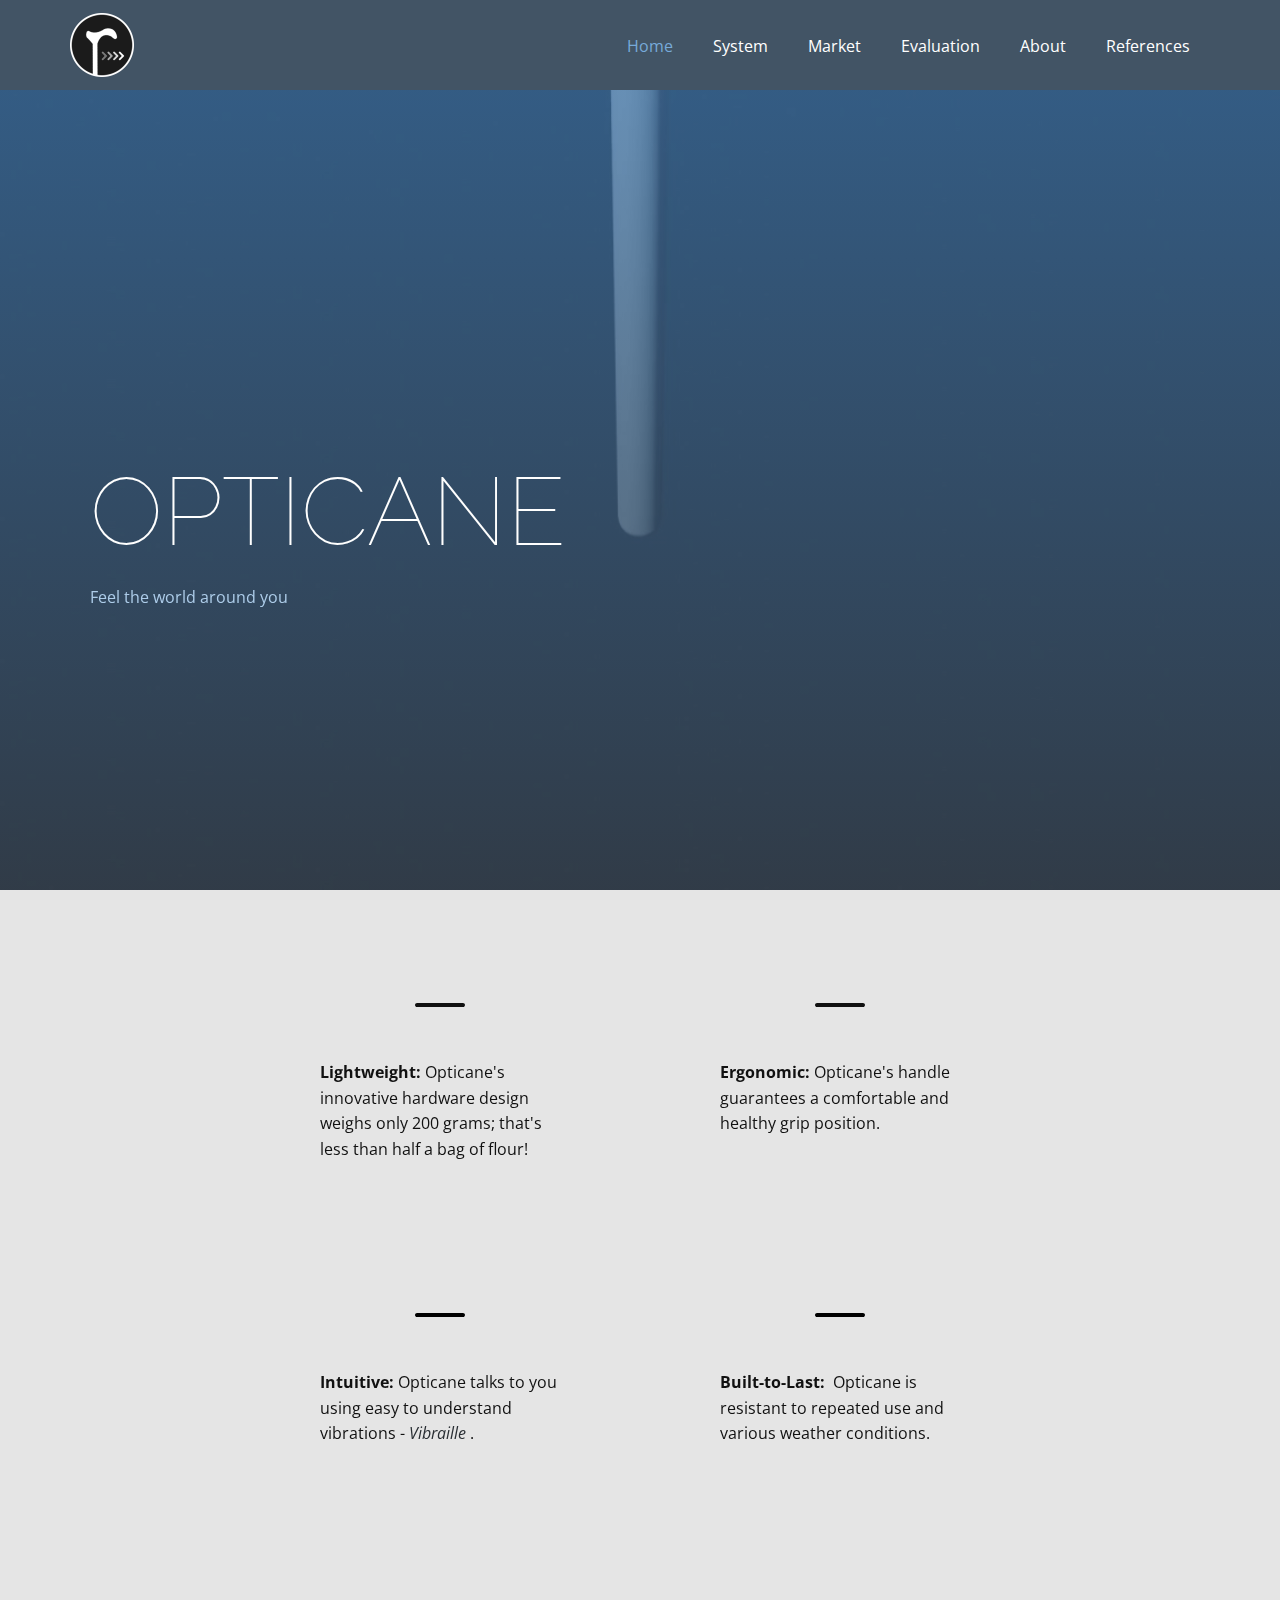
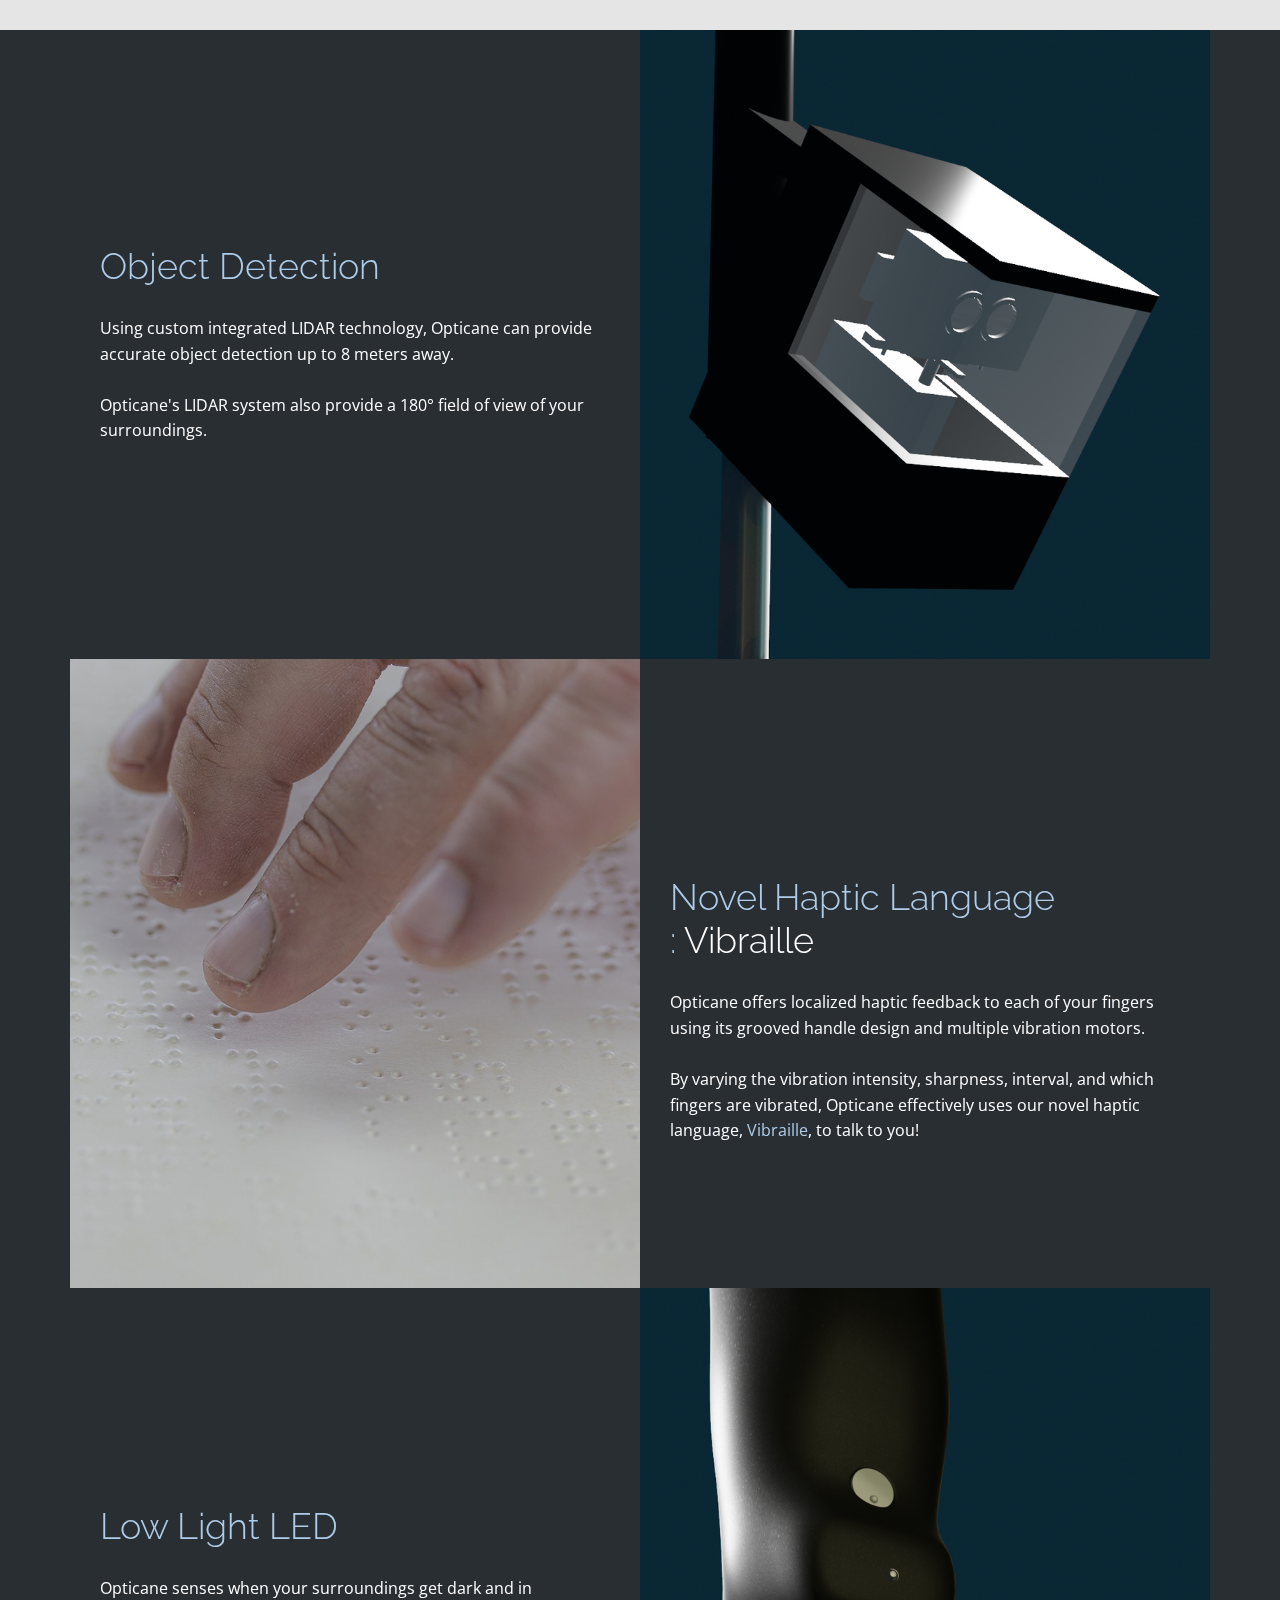
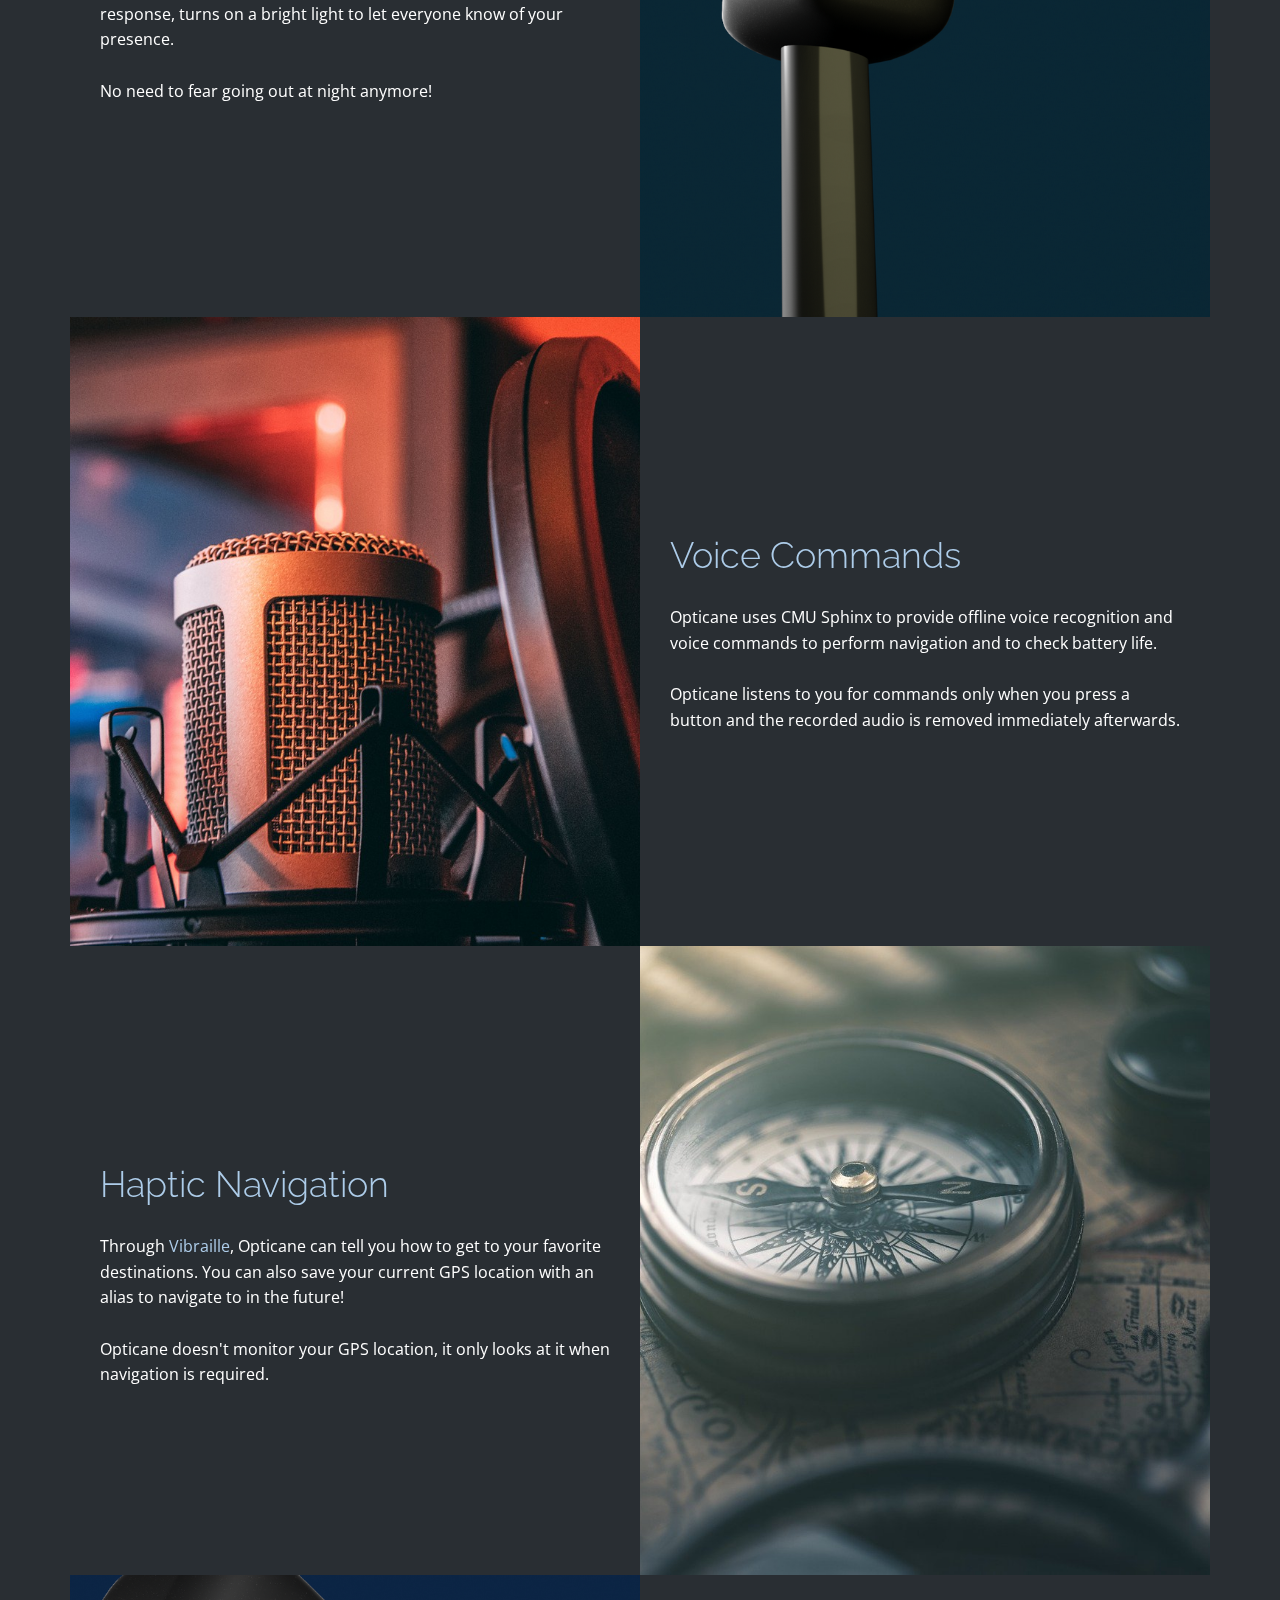
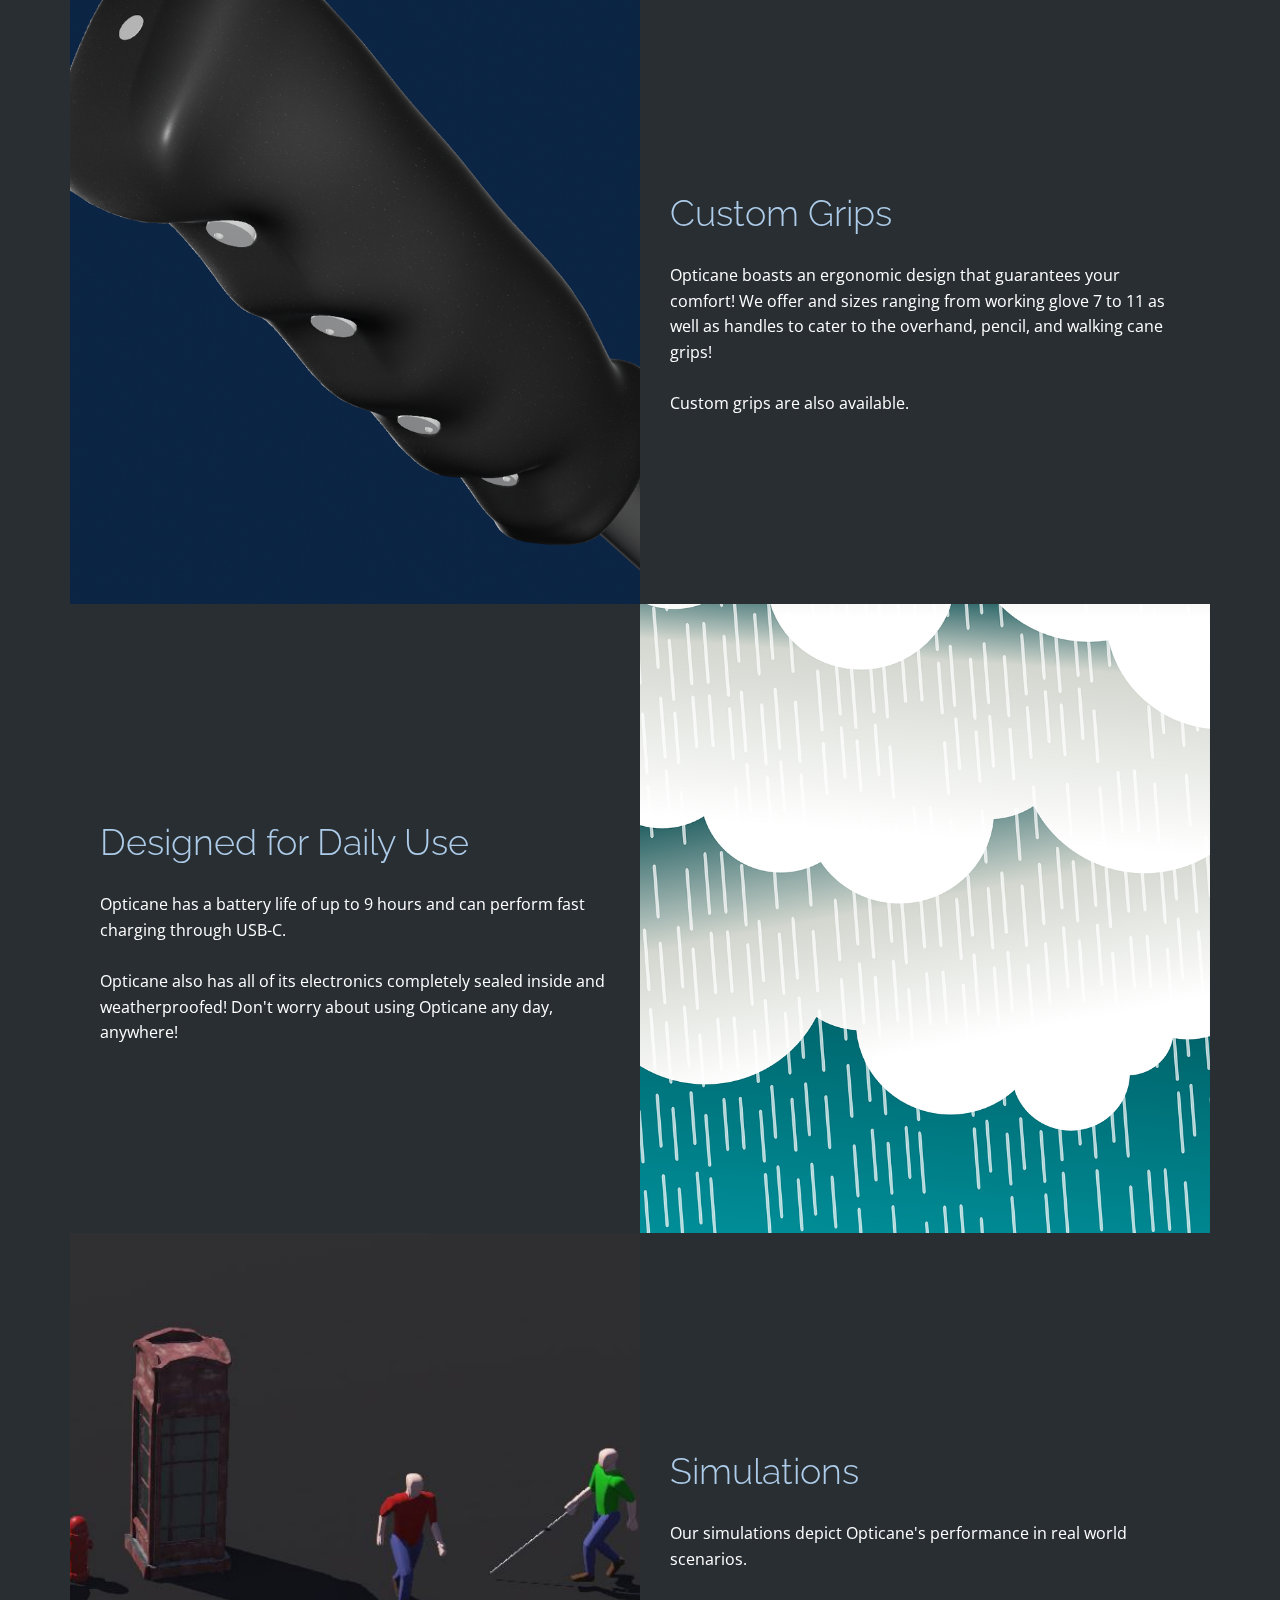
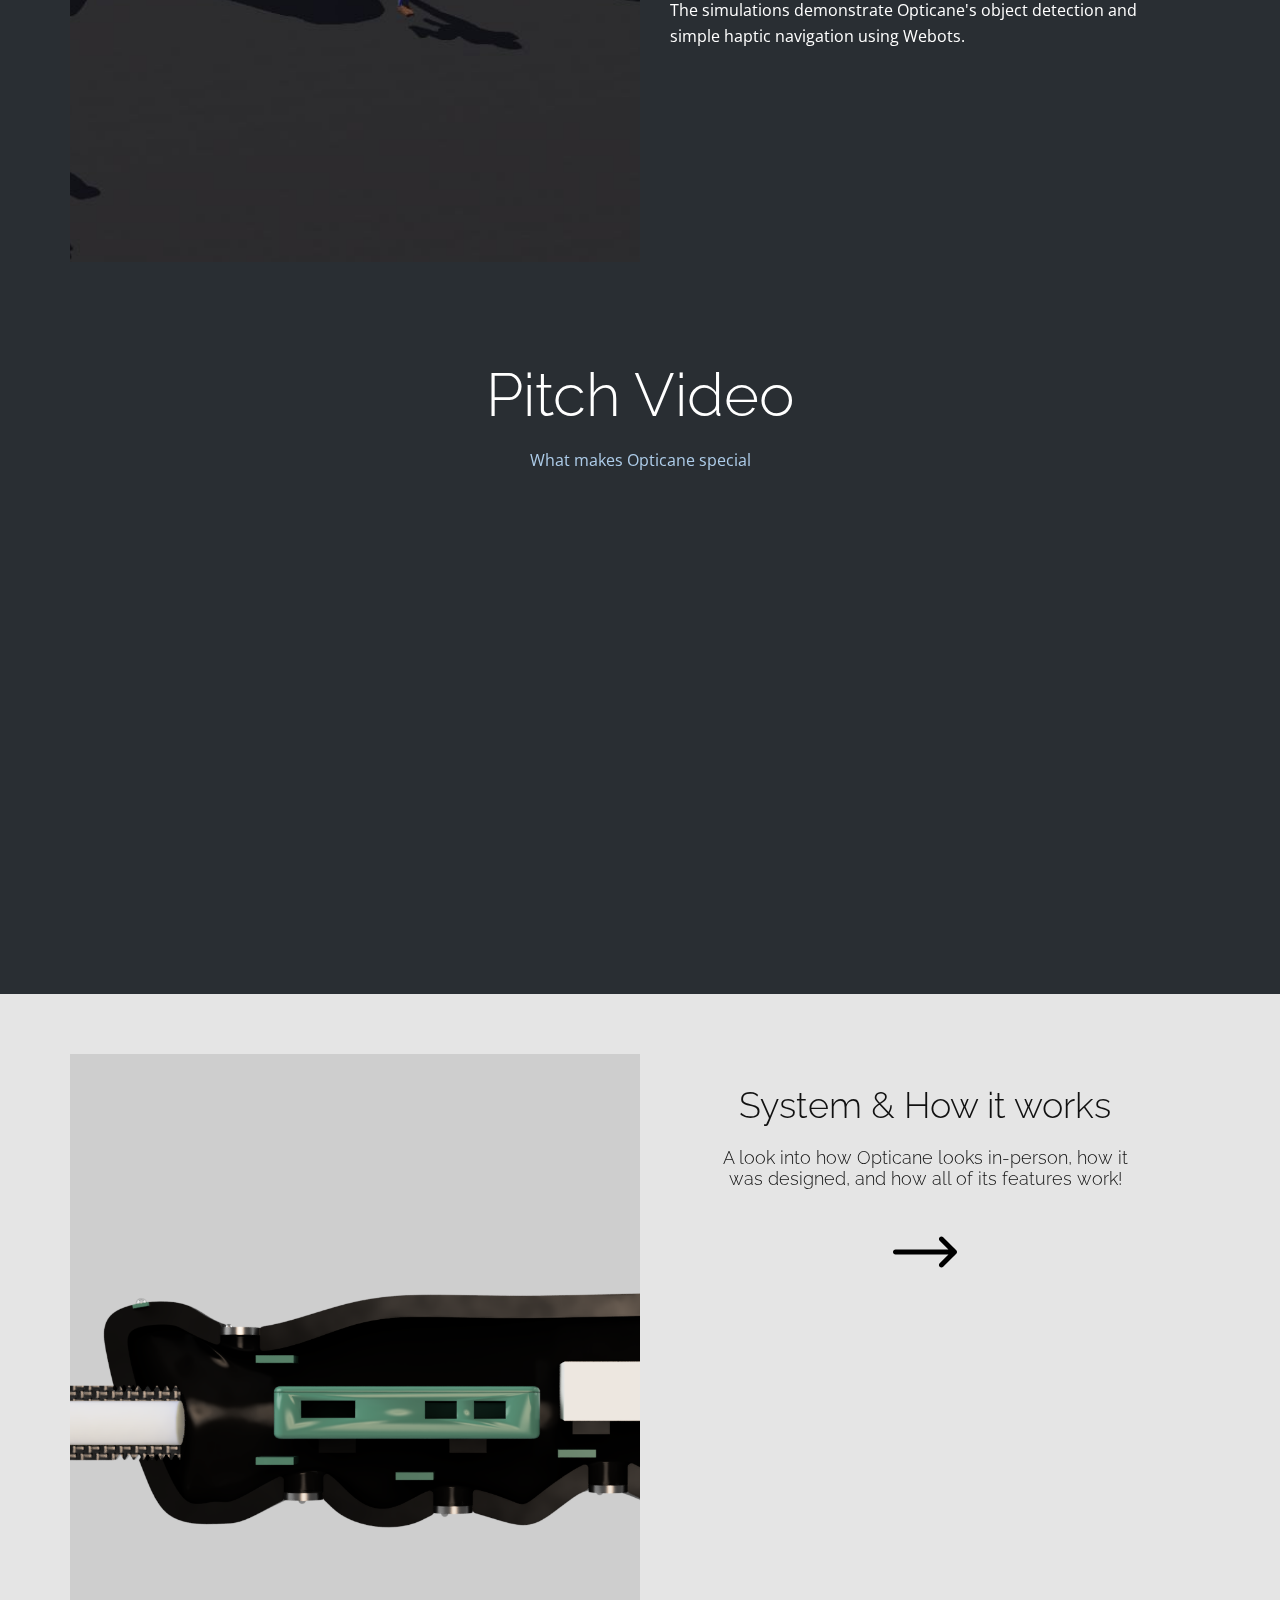
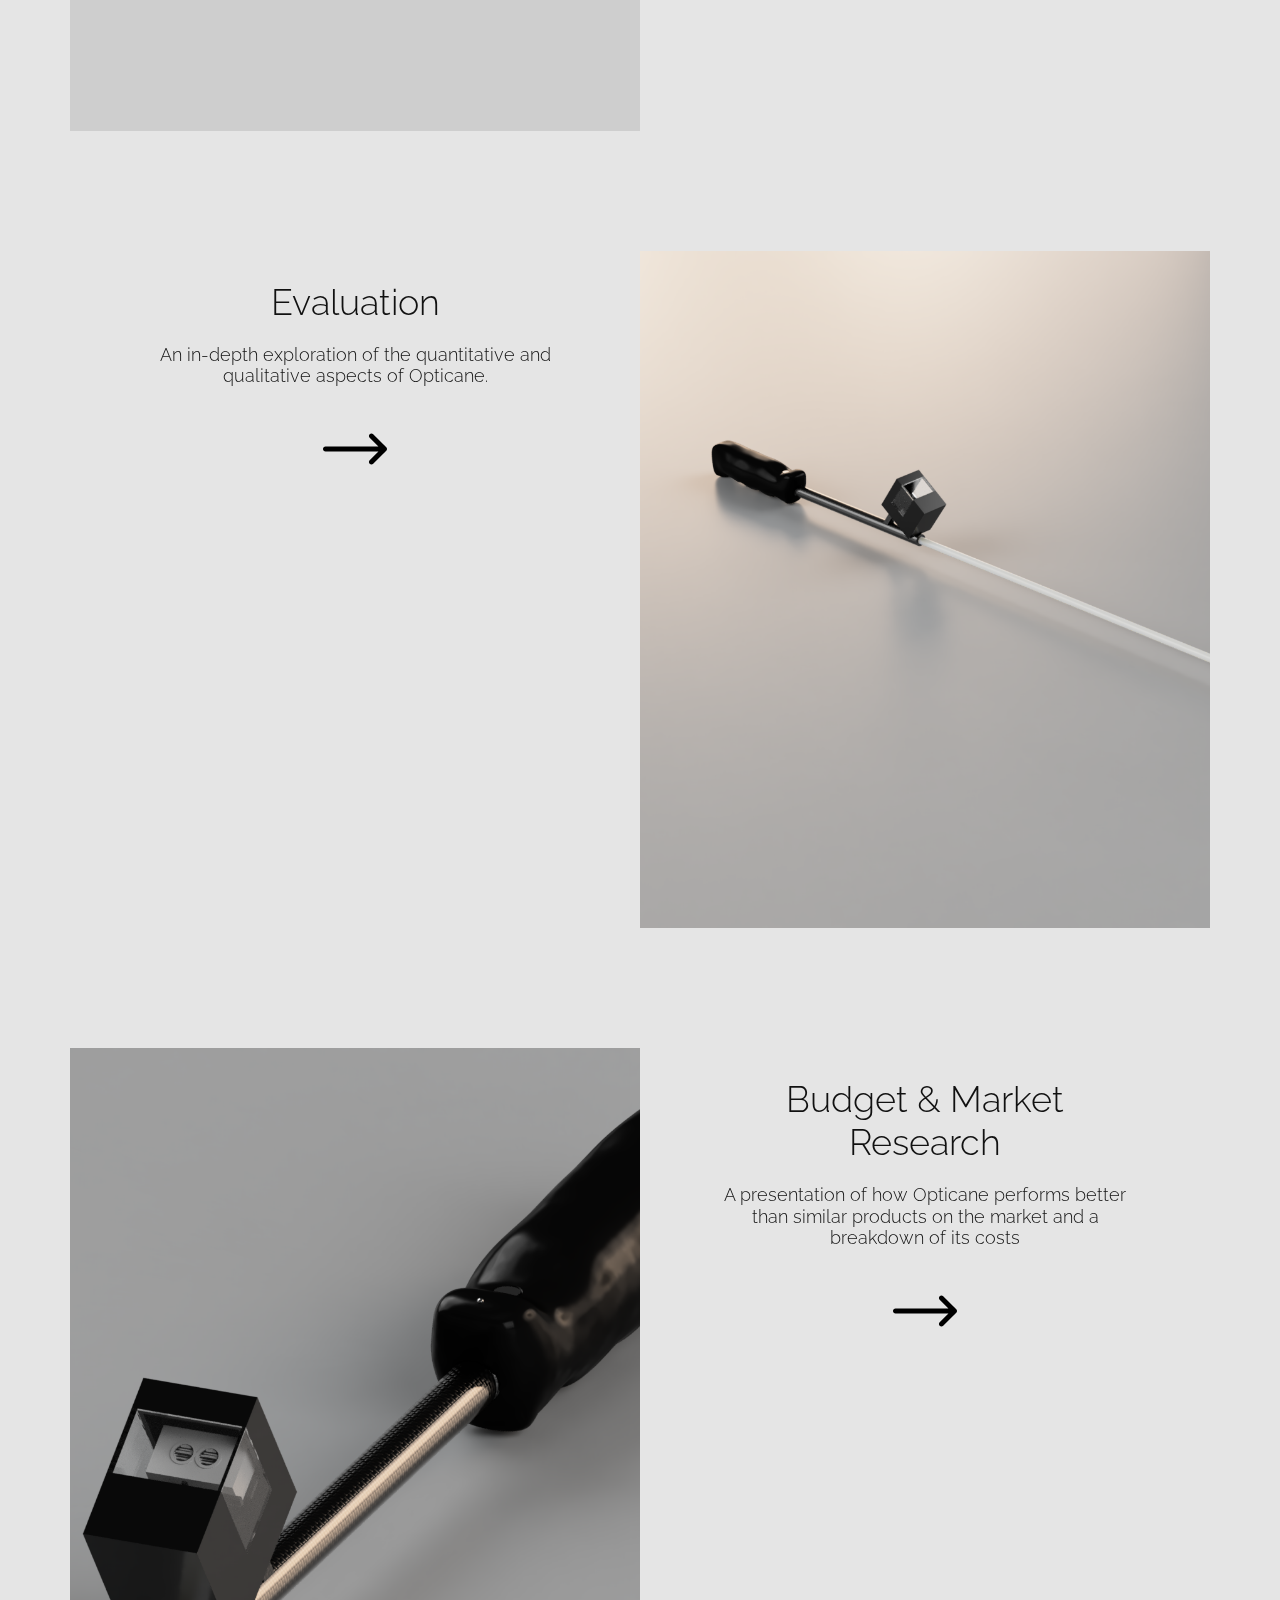
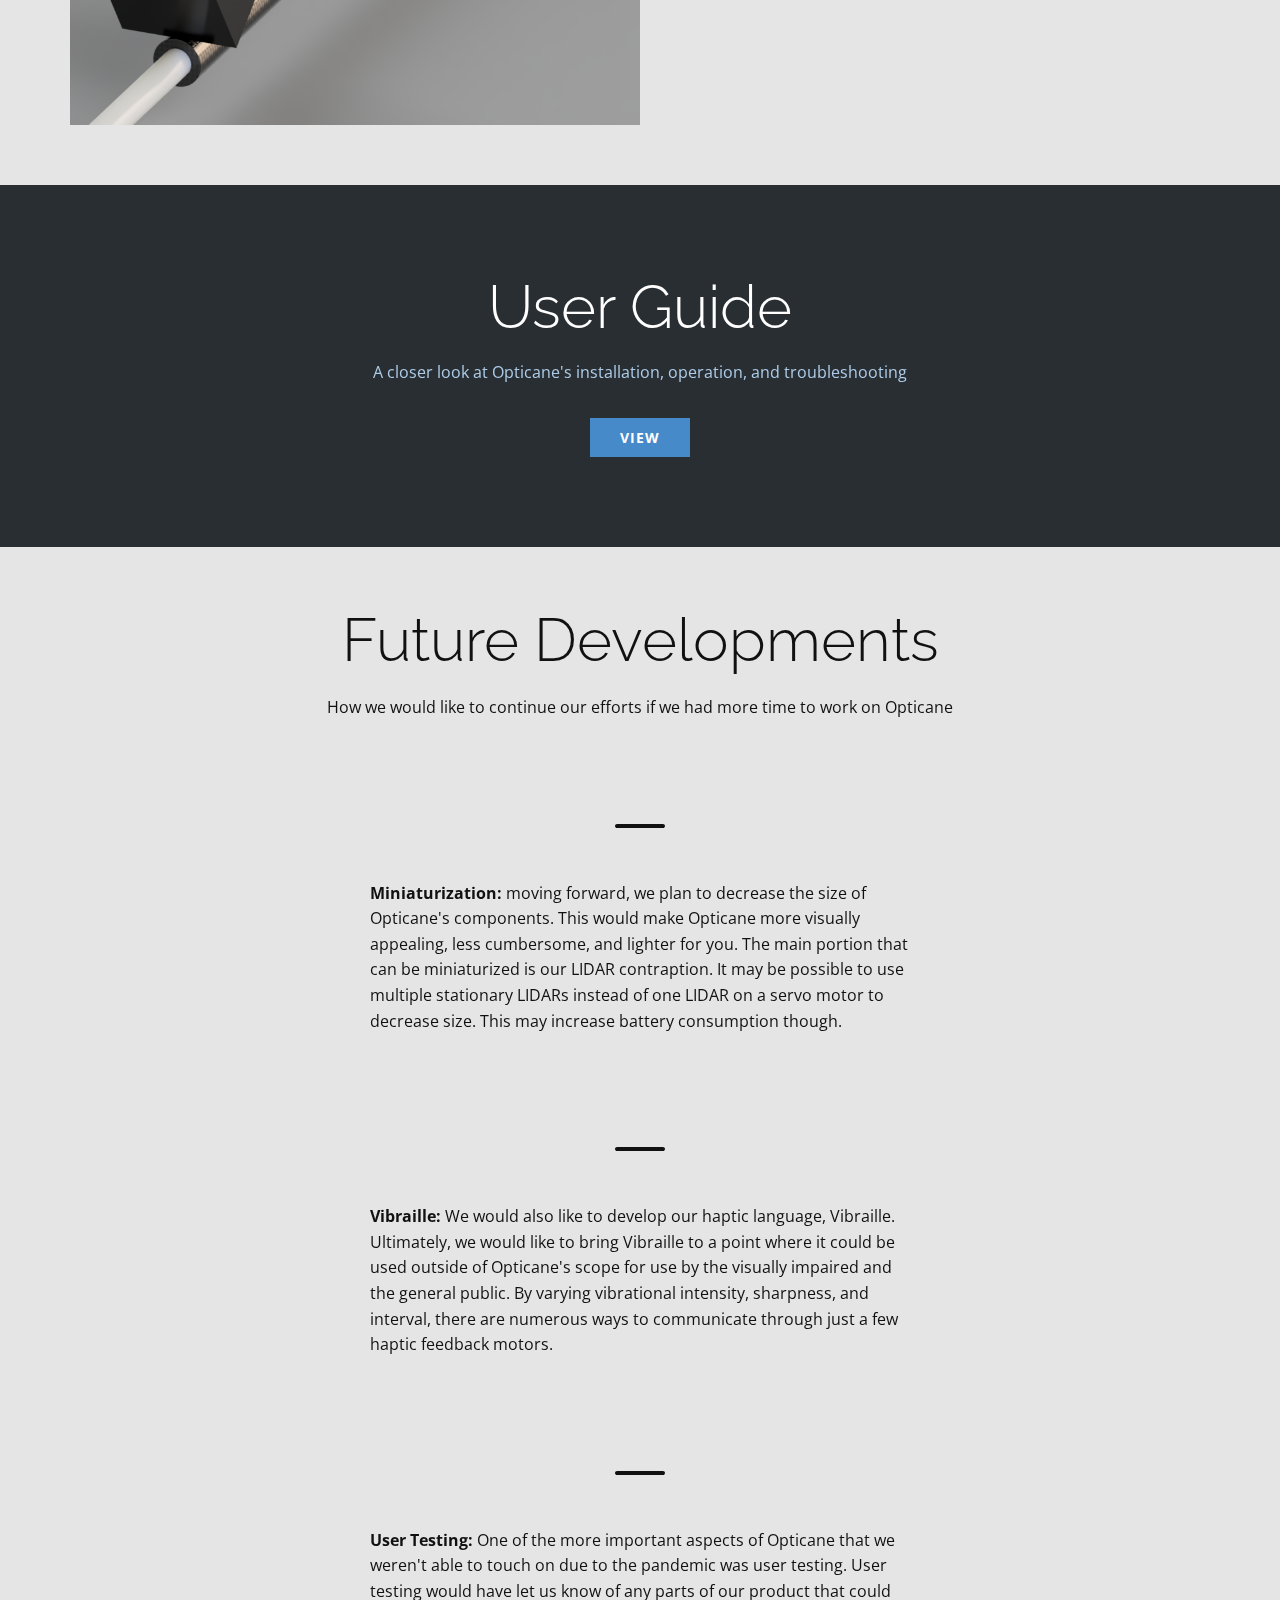
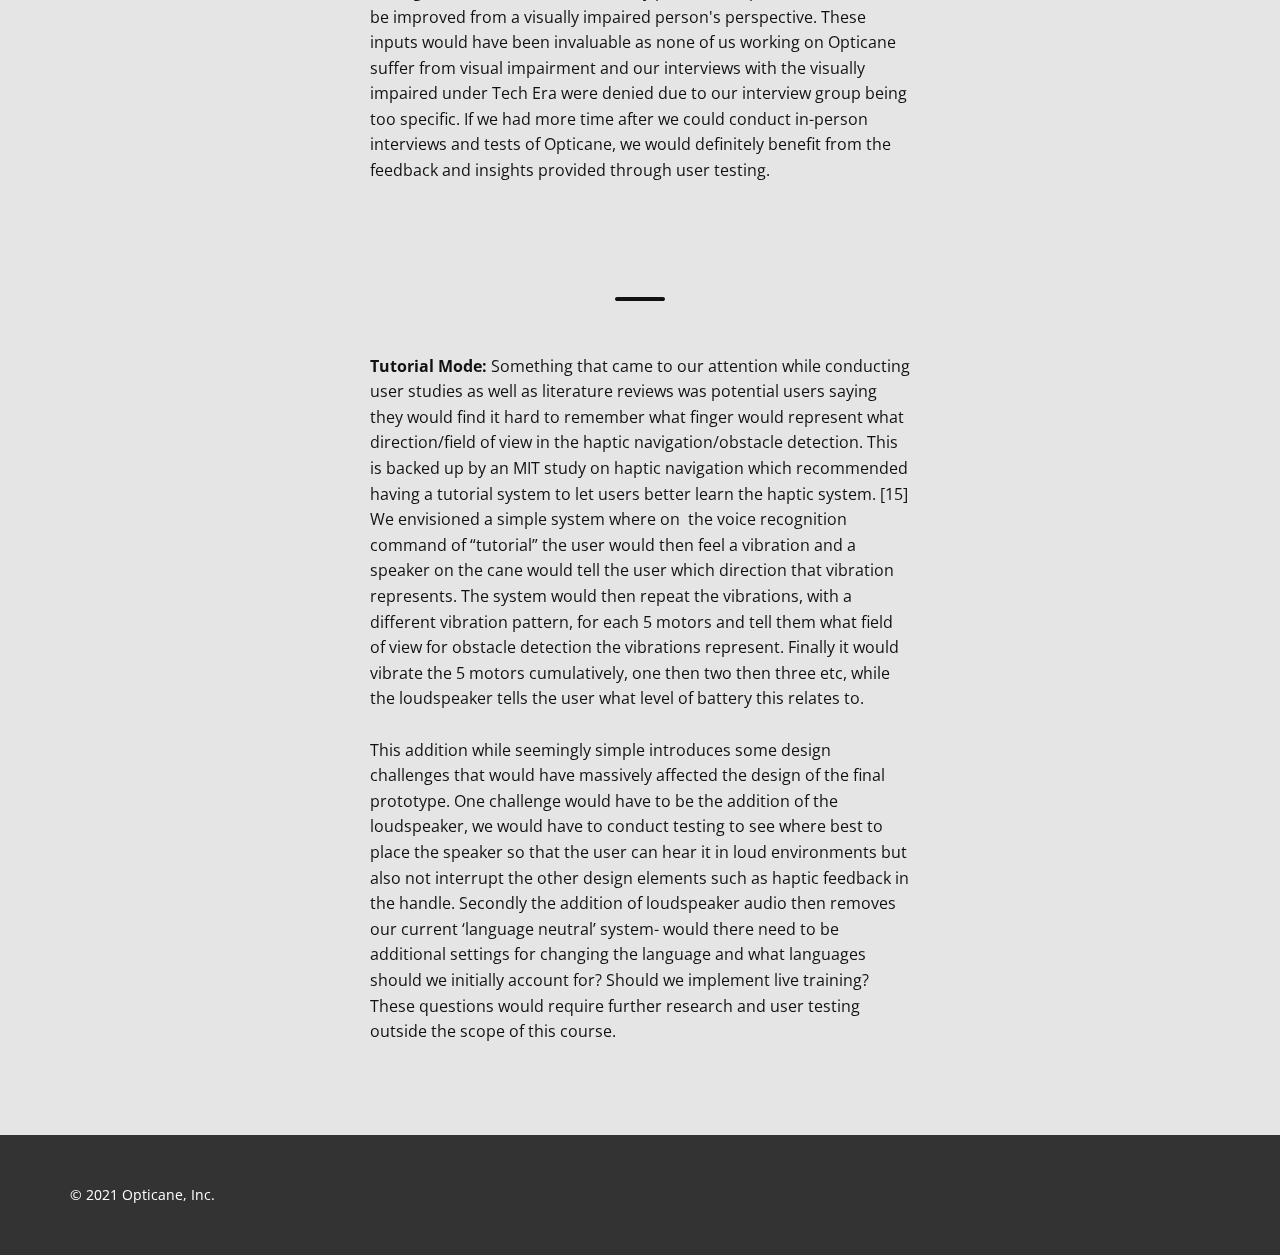
==== commit 2f25066a: "fixed image file, added git link to about page" ====
--- a/index.html
+++ b/index.html
@@ -127,7 +127,9 @@
             <div class="u-container-layout u-similar-container u-valign-top u-container-layout-1"><span class="u-icon u-icon-circle u-text-black u-icon-1"><svg class="u-svg-link" preserveAspectRatio="xMidYMin slice" viewBox="0 0 409.6 409.6" style=""><use xmlns:xlink="http://www.w3.org/1999/xlink" xlink:href="#svg-7714"></use></svg><svg class="u-svg-content" viewBox="0 0 409.6 409.6" x="0px" y="0px" id="svg-7714" style="enable-background:new 0 0 409.6 409.6;"><g><g><path d="M392.533,187.733H17.067C7.641,187.733,0,195.374,0,204.8s7.641,17.067,17.067,17.067h375.467    c9.426,0,17.067-7.641,17.067-17.067S401.959,187.733,392.533,187.733z"></path>
 </g>
 </g></svg></span>
-              <p class="u-align-left u-text u-text-1">Intuitive:<span style="font-weight: normal;">&nbsp;Opticane talks to you using easy to understand vibrations - <i>Vibraille</i>.
+              <p class="u-align-left u-text u-text-1">Intuitive:<span style="font-weight: normal;">&nbsp;Opticane talks to you using easy to understand vibrations -<font color="rgba(0, 0, 0, 0)">&nbsp;<span class="u-text-palette-1-dark-3"><i>Vibraille</i>
+                    </span>
+                  </font>.
                 </span>
               </p>
             </div>
@@ -151,7 +153,7 @@
             <div class="u-layout-row">
               <div class="u-container-style u-layout-cell u-left-cell u-shape-rectangle u-size-30 u-layout-cell-1">
                 <div class="u-container-layout u-valign-middle u-container-layout-1">
-                  <h2 class="u-text u-text-1">Object Detection</h2>
+                  <h2 class="u-text u-text-palette-1-light-2 u-text-1">Object Detectio​n</h2>
                   <p class="u-text u-text-2">Using custom integrated LIDAR technology, Opticane can provide accurate object detection up to 8 meters away.<br>
                     <br>Opticane's LIDAR system also provide a 180° field of view of your surroundings.
                   </p>
@@ -175,7 +177,9 @@
               </div>
               <div class="u-container-style u-layout-cell u-left-cell u-shape-rectangle u-size-30 u-layout-cell-2">
                 <div class="u-container-layout u-container-layout-2">
-                  <h2 class="u-align-left u-text u-text-1">Novel Haptic Language: <span class="u-text-palette-1-light-2">Vibraille</span>
+                  <h2 class="u-align-left u-text u-text-1">
+                    <span class="u-text-palette-1-light-2">Novel Haptic Language</span>
+                    <span class="u-text-palette-1-light-2">:</span> Vibraille
                   </h2>
                   <p class="u-text u-text-2">Opticane offers localized haptic feedback to each of your fingers using its grooved handle design and multiple vibration motors.<br>
                     <br>By varying the vibration intensity, sharpness, interval, and which fingers are vibrated, Opticane effectively uses our novel haptic language, <span class="u-text-palette-1-light-2">Vibraille</span>, to talk to you!
@@ -194,7 +198,7 @@
             <div class="u-layout-row">
               <div class="u-container-style u-layout-cell u-left-cell u-shape-rectangle u-size-30 u-layout-cell-1">
                 <div class="u-container-layout u-container-layout-1">
-                  <h2 class="u-text u-text-1">Low Light LED</h2>
+                  <h2 class="u-text u-text-palette-1-light-2 u-text-1">Low Light LED</h2>
                   <p class="u-text u-text-2">Opticane senses when your surroundings get dark and in response, turns on a bright light to let everyone know of your presence.<br>
                     <br>No need to fear going out at night anymore!
                   </p>
@@ -218,7 +222,7 @@
               </div>
               <div class="u-container-style u-layout-cell u-left-cell u-shape-rectangle u-size-30 u-layout-cell-2">
                 <div class="u-container-layout u-container-layout-2">
-                  <h2 class="u-align-left u-text u-text-1">Voice Commands</h2>
+                  <h2 class="u-align-left u-text u-text-palette-1-light-2 u-text-1">Voice Commands</h2>
                   <p class="u-text u-text-2">Opticane uses CMU Sphinx to provide offline voice recognition and voice commands to perform navigation and to check battery life.<br>
                     <br>Opticane listens to you for commands only when you press a button and the recorded audio is removed immediately afterwards.
                   </p>
@@ -236,7 +240,7 @@
             <div class="u-layout-row">
               <div class="u-container-style u-layout-cell u-left-cell u-shape-rectangle u-size-30 u-layout-cell-1">
                 <div class="u-container-layout u-container-layout-1">
-                  <h2 class="u-text u-text-1">Haptic Navigation</h2>
+                  <h2 class="u-text u-text-palette-1-light-2 u-text-1">Haptic Navigation</h2>
                   <p class="u-text u-text-2">Through <span class="u-text-palette-1-light-2">Vibraille</span>, Opticane can tell you how to get to your favorite destinations. You can also save your current GPS location with an alias to navigate to in the future!<br>
                     <br>Opticane doesn't monitor your GPS location, it only looks at it when navigation is required.
                   </p>
@@ -260,7 +264,7 @@
               </div>
               <div class="u-container-style u-layout-cell u-left-cell u-shape-rectangle u-size-30 u-layout-cell-2">
                 <div class="u-container-layout u-container-layout-2">
-                  <h2 class="u-align-left u-text u-text-1">Custom Grips</h2>
+                  <h2 class="u-align-left u-text u-text-palette-1-light-2 u-text-1">Custom Grips</h2>
                   <p class="u-text u-text-2">Opticane boasts an ergonomic design that guarantees your comfort! We offer&nbsp;and sizes ranging from working glove 7 to 11 as well as handles to cater to the overhand, pencil, and walking cane grips!<br>
                     <br>Custom grips are also available.
                   </p>
@@ -278,7 +282,7 @@
             <div class="u-layout-row">
               <div class="u-container-style u-layout-cell u-left-cell u-shape-rectangle u-size-30 u-layout-cell-1">
                 <div class="u-container-layout u-container-layout-1">
-                  <h2 class="u-text u-text-1">Designed for Daily Use</h2>
+                  <h2 class="u-text u-text-palette-1-light-2 u-text-1">Designed for Daily Use</h2>
                   <p class="u-text u-text-2">Opticane has a battery life of up to 9 hours and can perform fast charging through USB-C.<br>
                     <br>Opticane also has all of its electronics completely sealed inside and weatherproofed! Don't worry about using Opticane any day, anywhere!
                   </p>
@@ -302,7 +306,7 @@
               </div>
               <div class="u-container-style u-layout-cell u-left-cell u-shape-rectangle u-size-30 u-layout-cell-2">
                 <div class="u-container-layout u-container-layout-2">
-                  <h2 class="u-align-left u-text u-text-1">Simulations</h2>
+                  <h2 class="u-align-left u-text u-text-palette-1-light-2 u-text-1">Simulations</h2>
                   <p class="u-text u-text-2">Our simulations depict Opticane's performance in real world scenarios.<br>
                     <br>The simulations demonstrate Opticane's object detection and simple haptic navigation using Webots.
                   </p>
@@ -315,8 +319,9 @@
     </section>
     <section class="u-clearfix u-palette-1-dark-3 u-section-12" id="sec-3df5">
       <div class="u-clearfix u-sheet u-sheet-1">
-        <h2 class="u-align-center u-text u-text-default u-text-1">Pitch Video</h2>
-        <div class="u-align-left u-expanded-width u-left-0 u-video u-video-contain u-video-1">
+        <h1 class="u-align-center u-text u-text-1">Pitch Video</h1>
+        <p class="u-align-center u-large-text u-text u-text-font u-text-variant u-text-2">What makes Opticane special</p>
+        <div class="u-align-center u-left-0 u-video u-video-contain u-video-1">
           <div class="embed-responsive embed-responsive-1">
             <iframe style="position: absolute;top: 0;left: 0;width: 100%;height: 100%;" class="embed-responsive-item" src="https://drive.google.com/file/d/1aKCGqBa4yUzQ8evbEjurup0qbmD0-24i/preview" frameborder="0" allowfullscreen=""></iframe>
           </div>
@@ -443,7 +448,7 @@
     
     
     <footer class="u-align-center u-clearfix u-footer u-grey-80 u-footer" id="sec-ebc1"><div class="u-clearfix u-sheet u-sheet-1">
-        <p class="u-align-left u-small-text u-text u-text-variant u-text-1">© 2021 Copyright Opticane</p>
+        <p class="u-align-left u-small-text u-text u-text-variant u-text-1">© 2021 Opticane, Inc.</p>
       </div></footer><span style="height: 64px; width: 64px; margin-left: 0px; margin-right: auto; margin-top: 0px; background-image: none; right: 20px; bottom: 20px" class="u-back-to-top u-icon u-icon-circle u-opacity u-opacity-85 u-palette-1-base u-spacing-15" data-href="#">
         <svg class="u-svg-link" preserveAspectRatio="xMidYMin slice" viewBox="0 0 551.13 551.13"><use xmlns:xlink="http://www.w3.org/1999/xlink" xlink:href="#svg-1d98"></use></svg>
         <svg class="u-svg-content" enable-background="new 0 0 551.13 551.13" viewBox="0 0 551.13 551.13" xmlns="http://www.w3.org/2000/svg" id="svg-1d98"><path d="m275.565 189.451 223.897 223.897h51.668l-275.565-275.565-275.565 275.565h51.668z"></path></svg>
--- a/Opticane.css
+++ b/Opticane.css
@@ -632,7 +632,7 @@
 
 .u-section-7 .u-image-1 {
   min-height: 629px;
-  background-image: url("https://pixabay.com/get/g8ef6ea113745484ba845f5078540701d420cdef3cc0050040192c3249e029c339aa34495a7e3527eb40ce1862ce85943f59e776c60645dd21b55453a94c848bb_1280.jpg");
+  background-image: url("images/0ef3eb4d5ee8ab710277c51b9c5cf819a04c159bf1c81f7386b01d72e2cc829b9069f94919c9e1f4fd9185a0bb9c8dec2c55958ea51c6291312916_1280.jpg");
   background-position: 50% 50%;
 }
 
@@ -1186,46 +1186,51 @@
 }
 
 .u-section-12 .u-text-1 {
-  margin: 50px auto 0;
+  width: 500px;
+  margin: 100px auto 0;
+}
+
+.u-section-12 .u-text-2 {
+  width: 500px;
+  margin: 20px auto 0;
 }
 
 .u-section-12 .u-video-1 {
-  height: 500px;
-  margin: 20px 0 50px;
+  height: 450px;
+  width: 800px;
+  margin: 20px auto 50px;
 }
 
 .u-section-12 .embed-responsive-1 {
   position: absolute;
-}
-
-@media (max-width: 1199px) {
-  .u-section-12 .u-video-1 {
-    margin-right: initial;
-    margin-left: initial;
-  }
 }
 
 @media (max-width: 991px) {
   .u-section-12 .u-video-1 {
     height: 404px;
-    margin-right: initial;
-    margin-left: initial;
+    width: 720px;
   }
 }
 
 @media (max-width: 767px) {
   .u-section-12 .u-video-1 {
     height: 310px;
-    margin-right: initial;
-    margin-left: initial;
+    width: 540px;
   }
 }
 
 @media (max-width: 575px) {
+  .u-section-12 .u-text-1 {
+    width: 340px;
+  }
+
+  .u-section-12 .u-text-2 {
+    width: 340px;
+  }
+
   .u-section-12 .u-video-1 {
     height: 200px;
-    margin-right: initial;
-    margin-left: initial;
+    width: 340px;
   }
 }.u-section-13 {
   background-image: none;
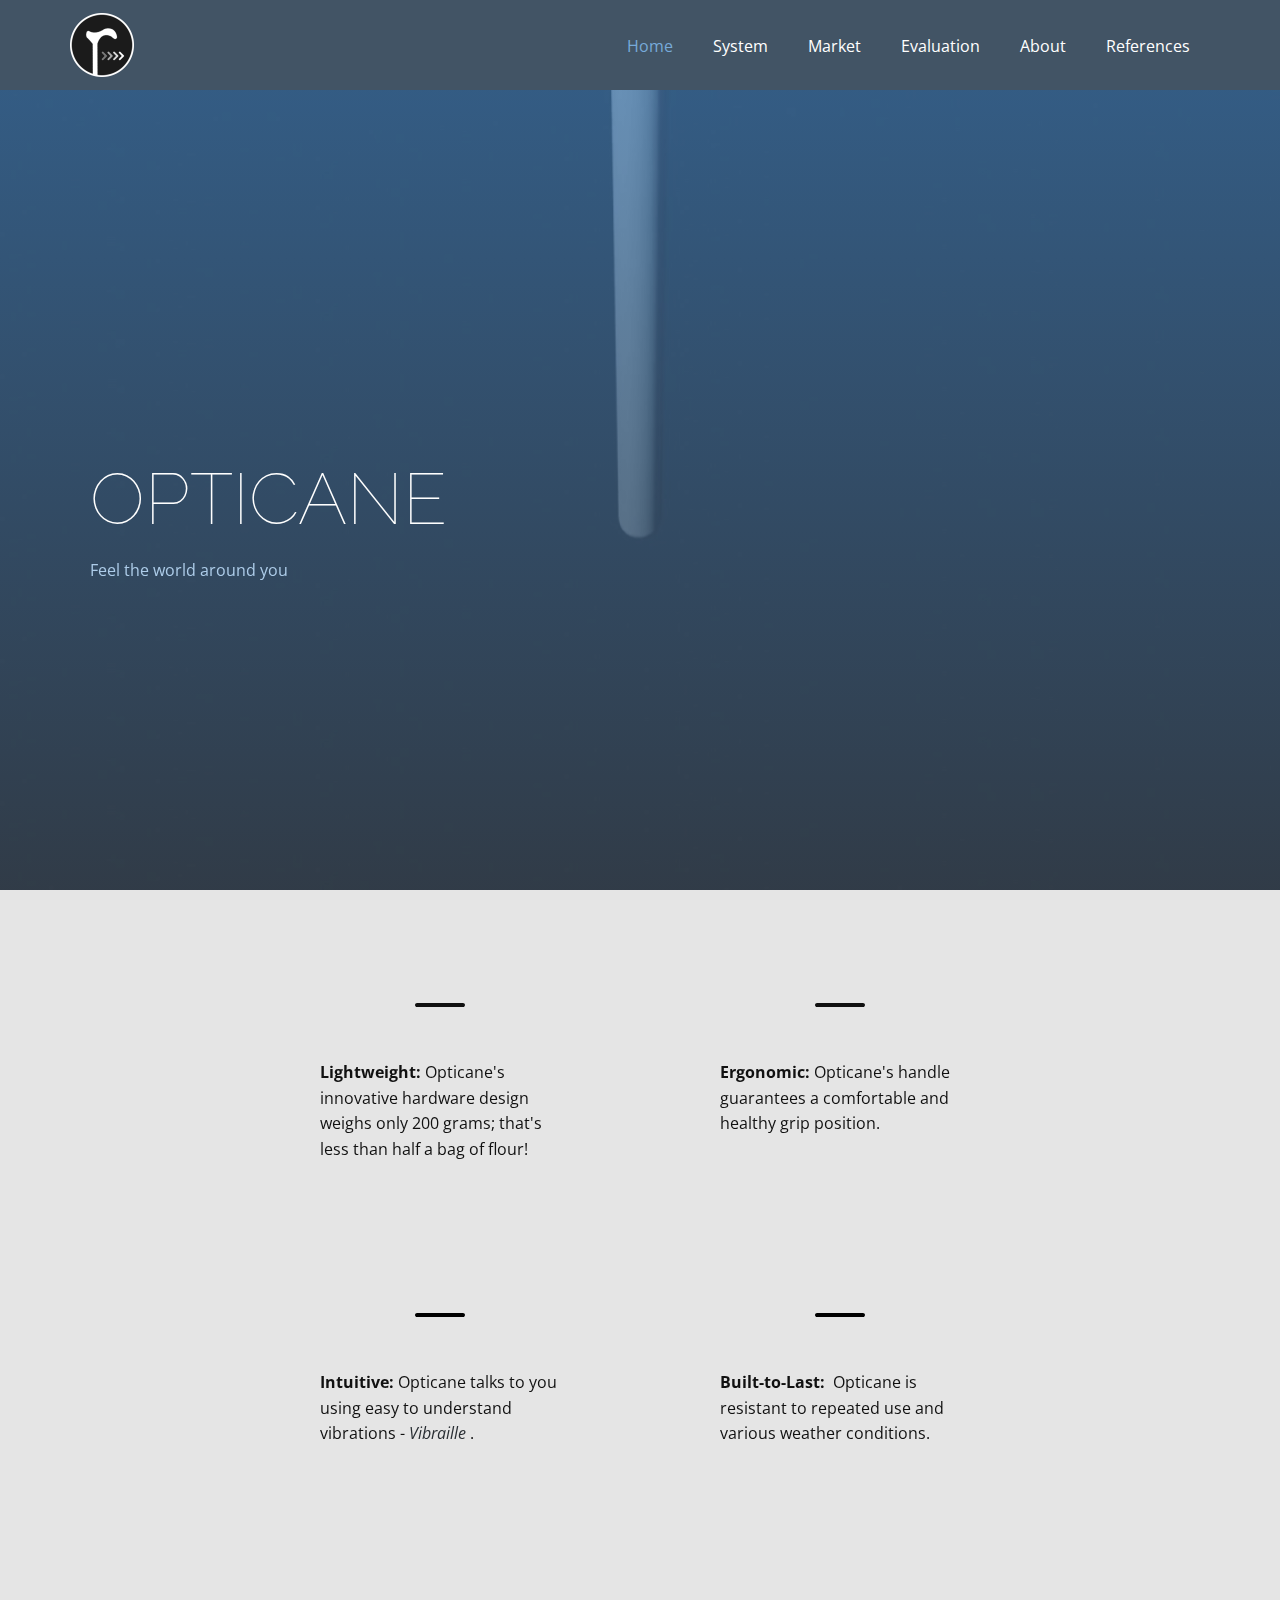
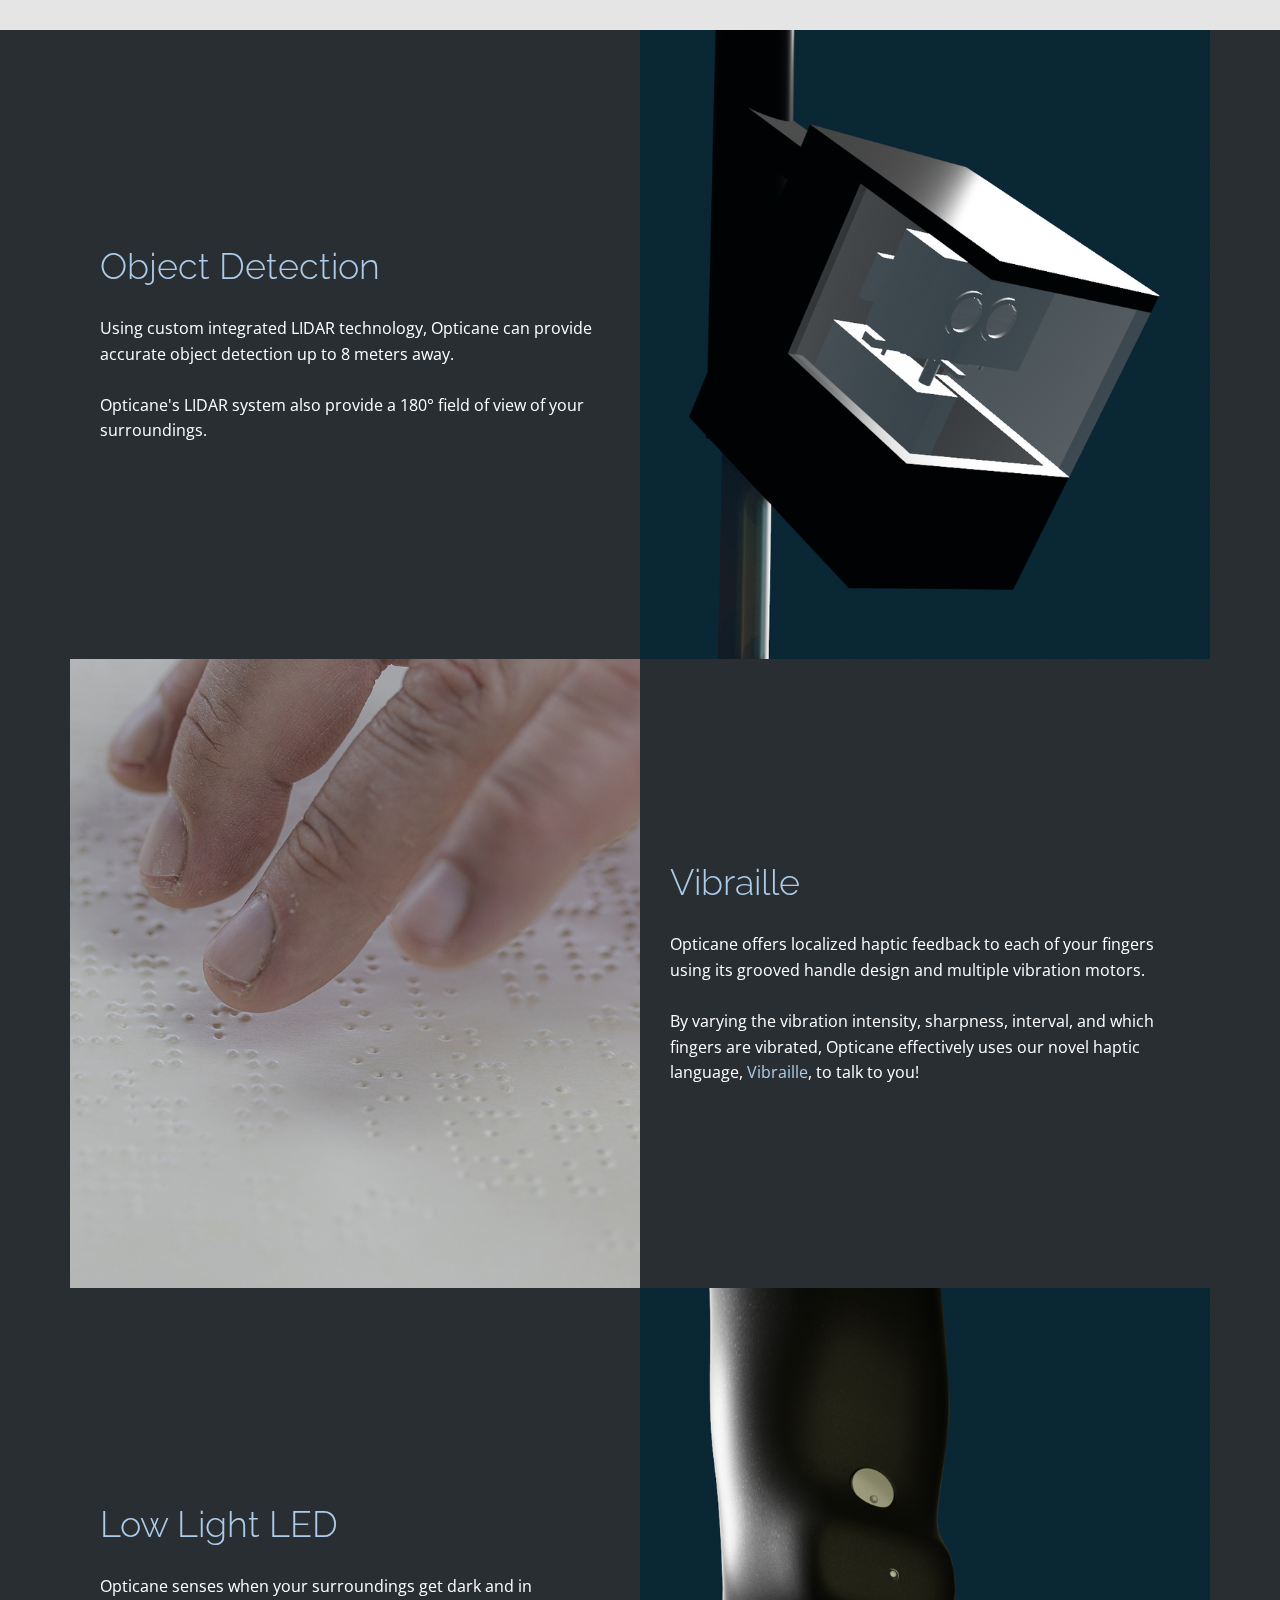
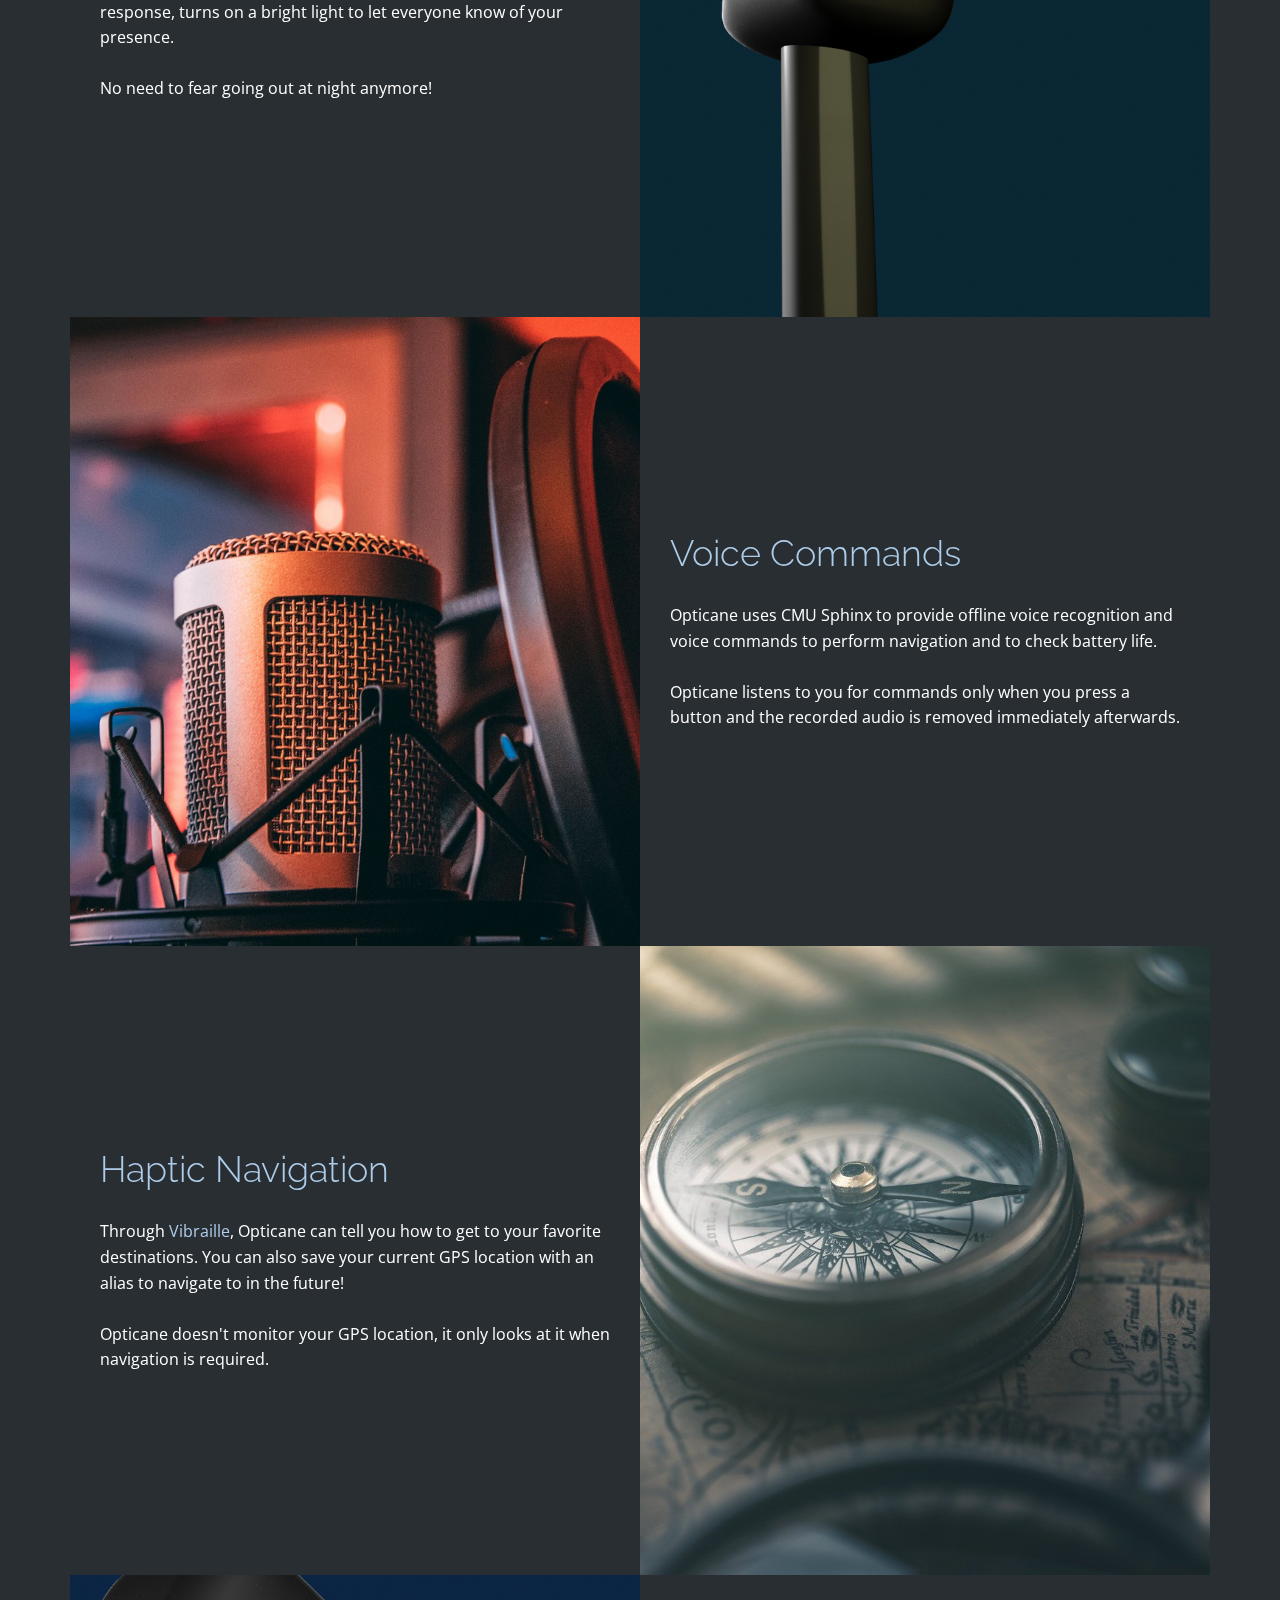
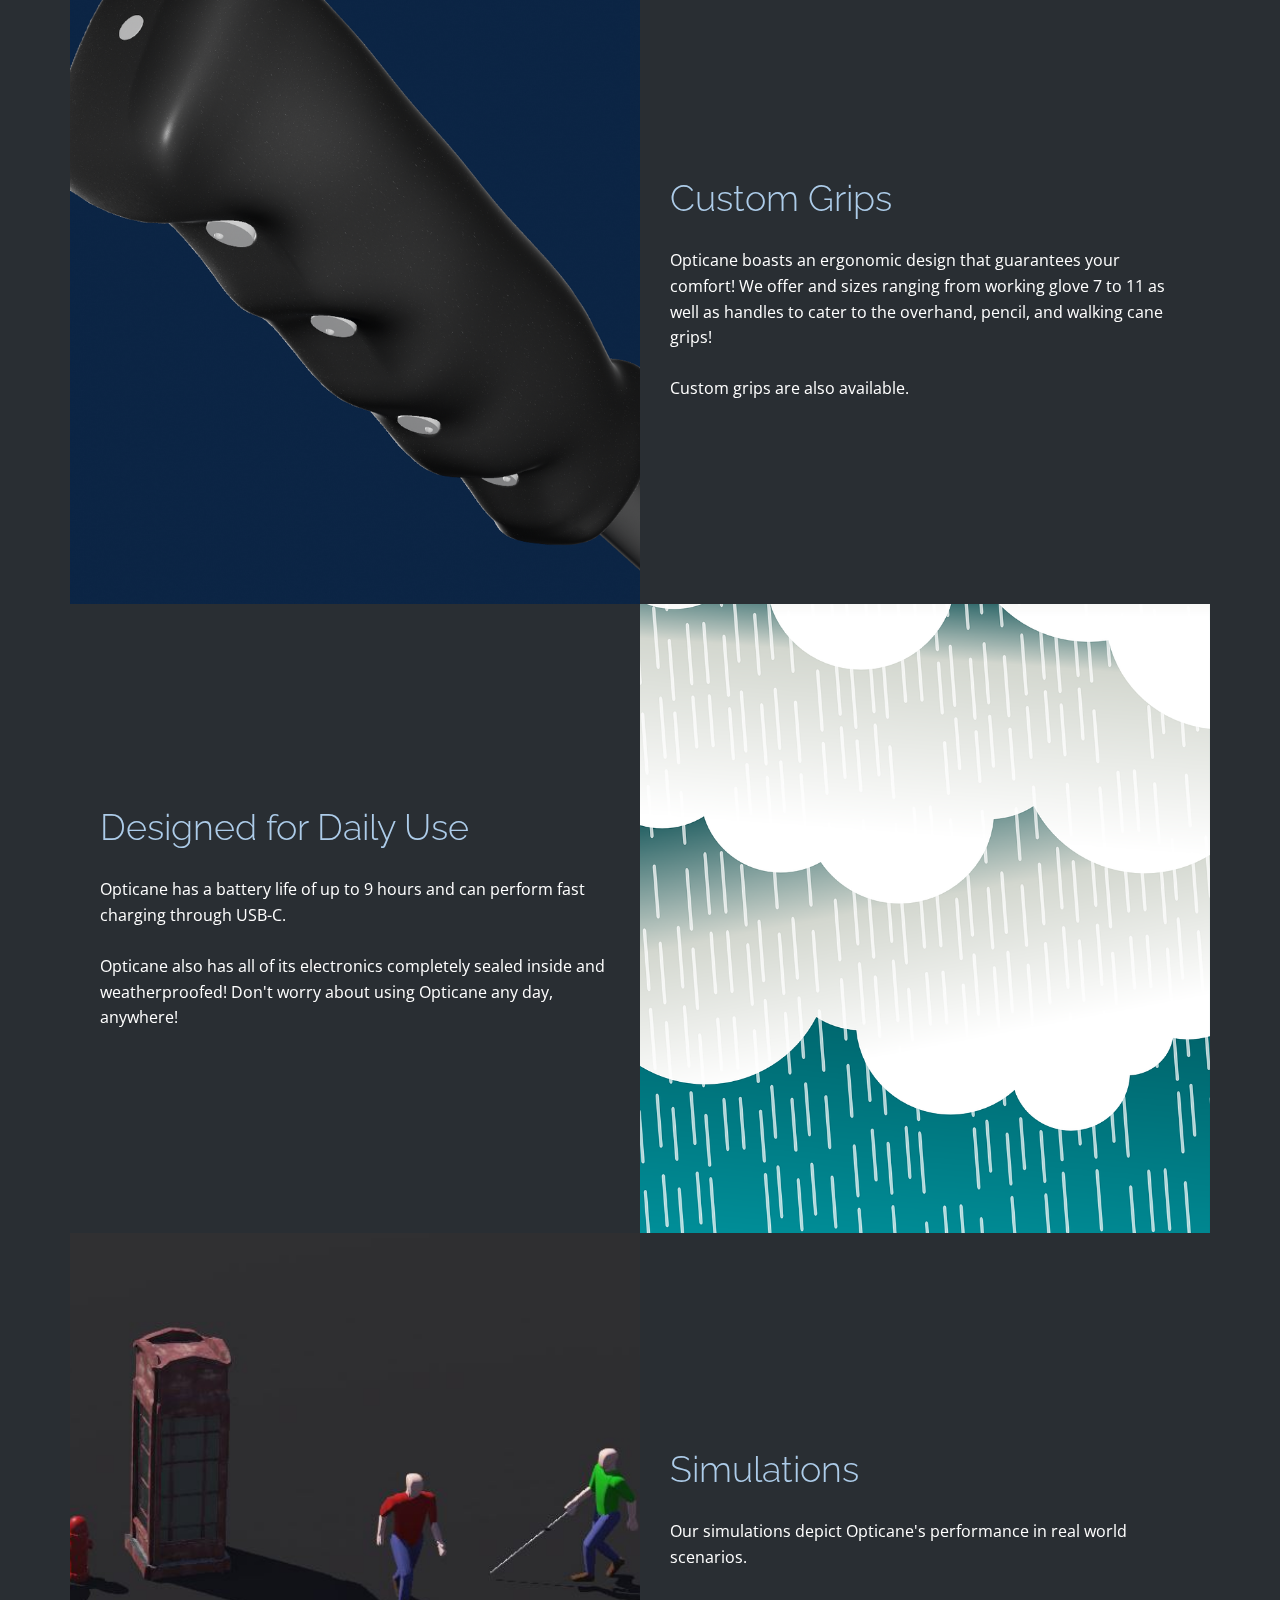
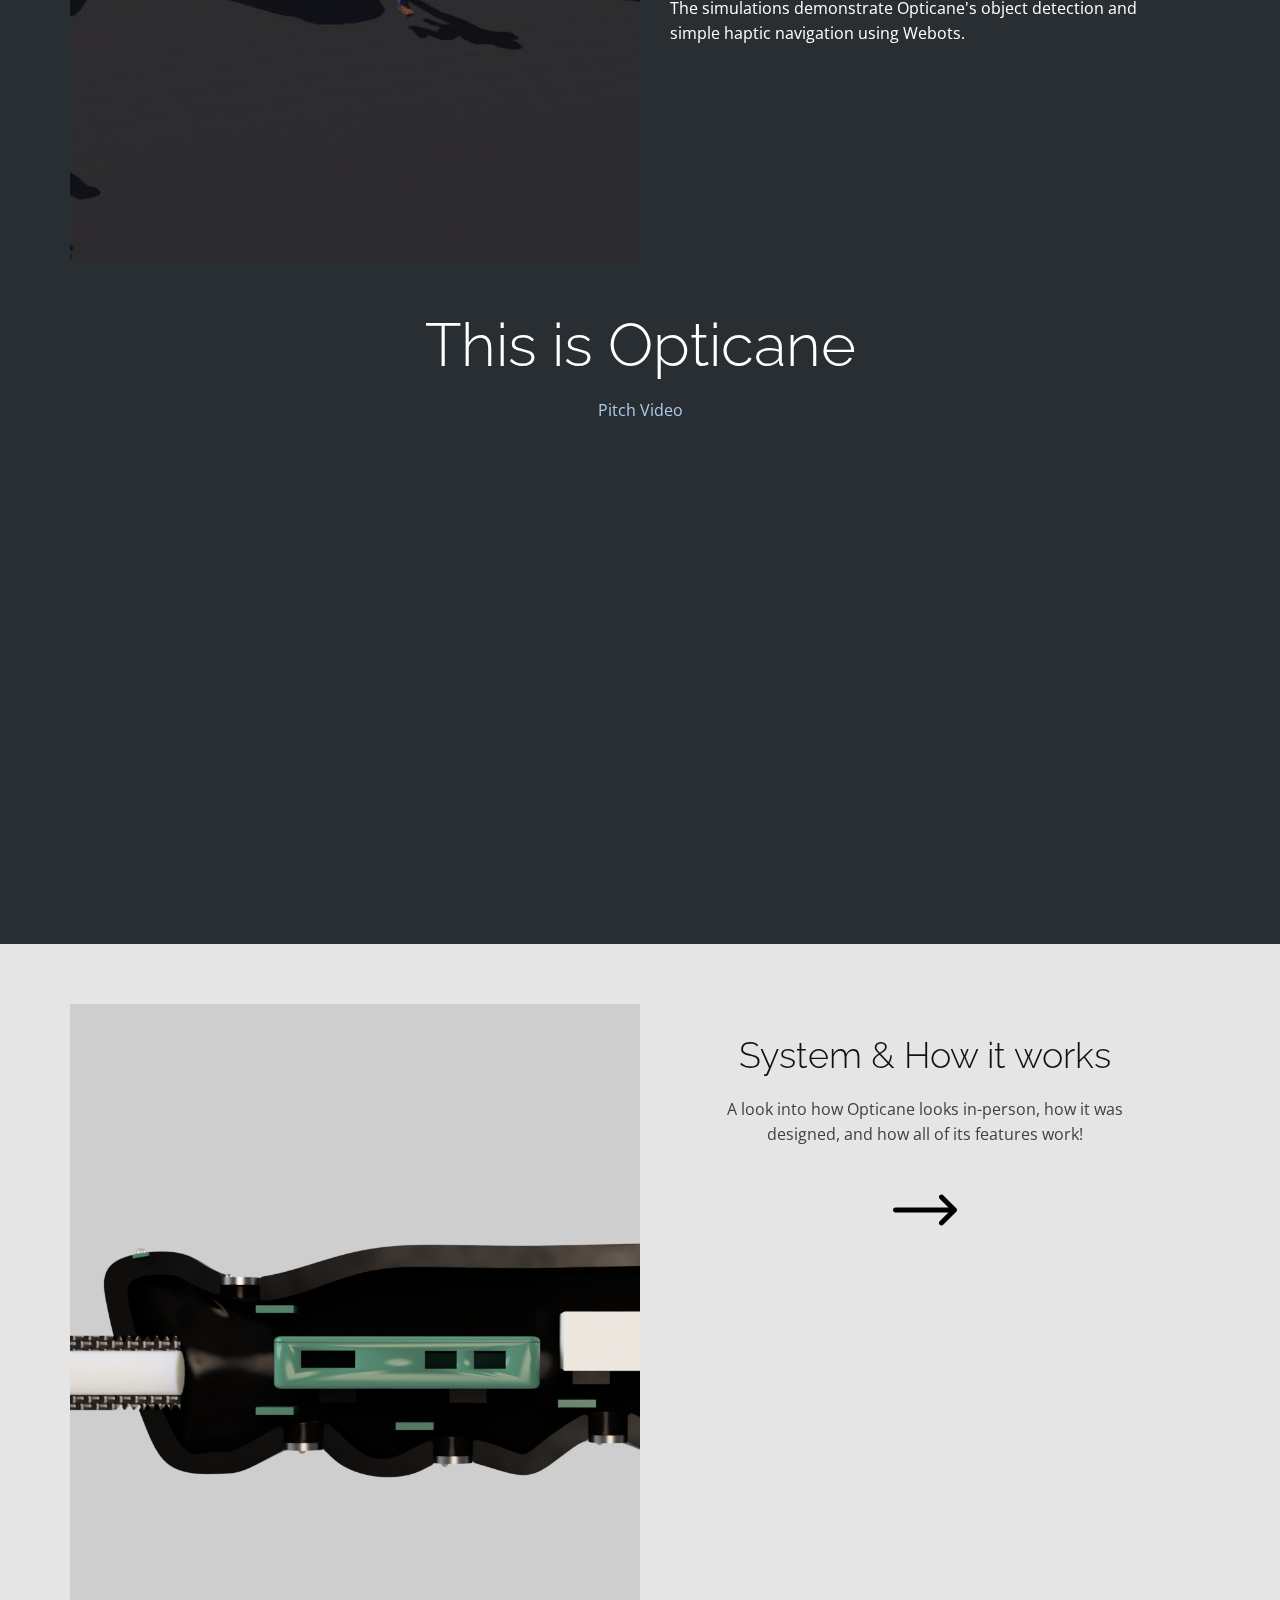
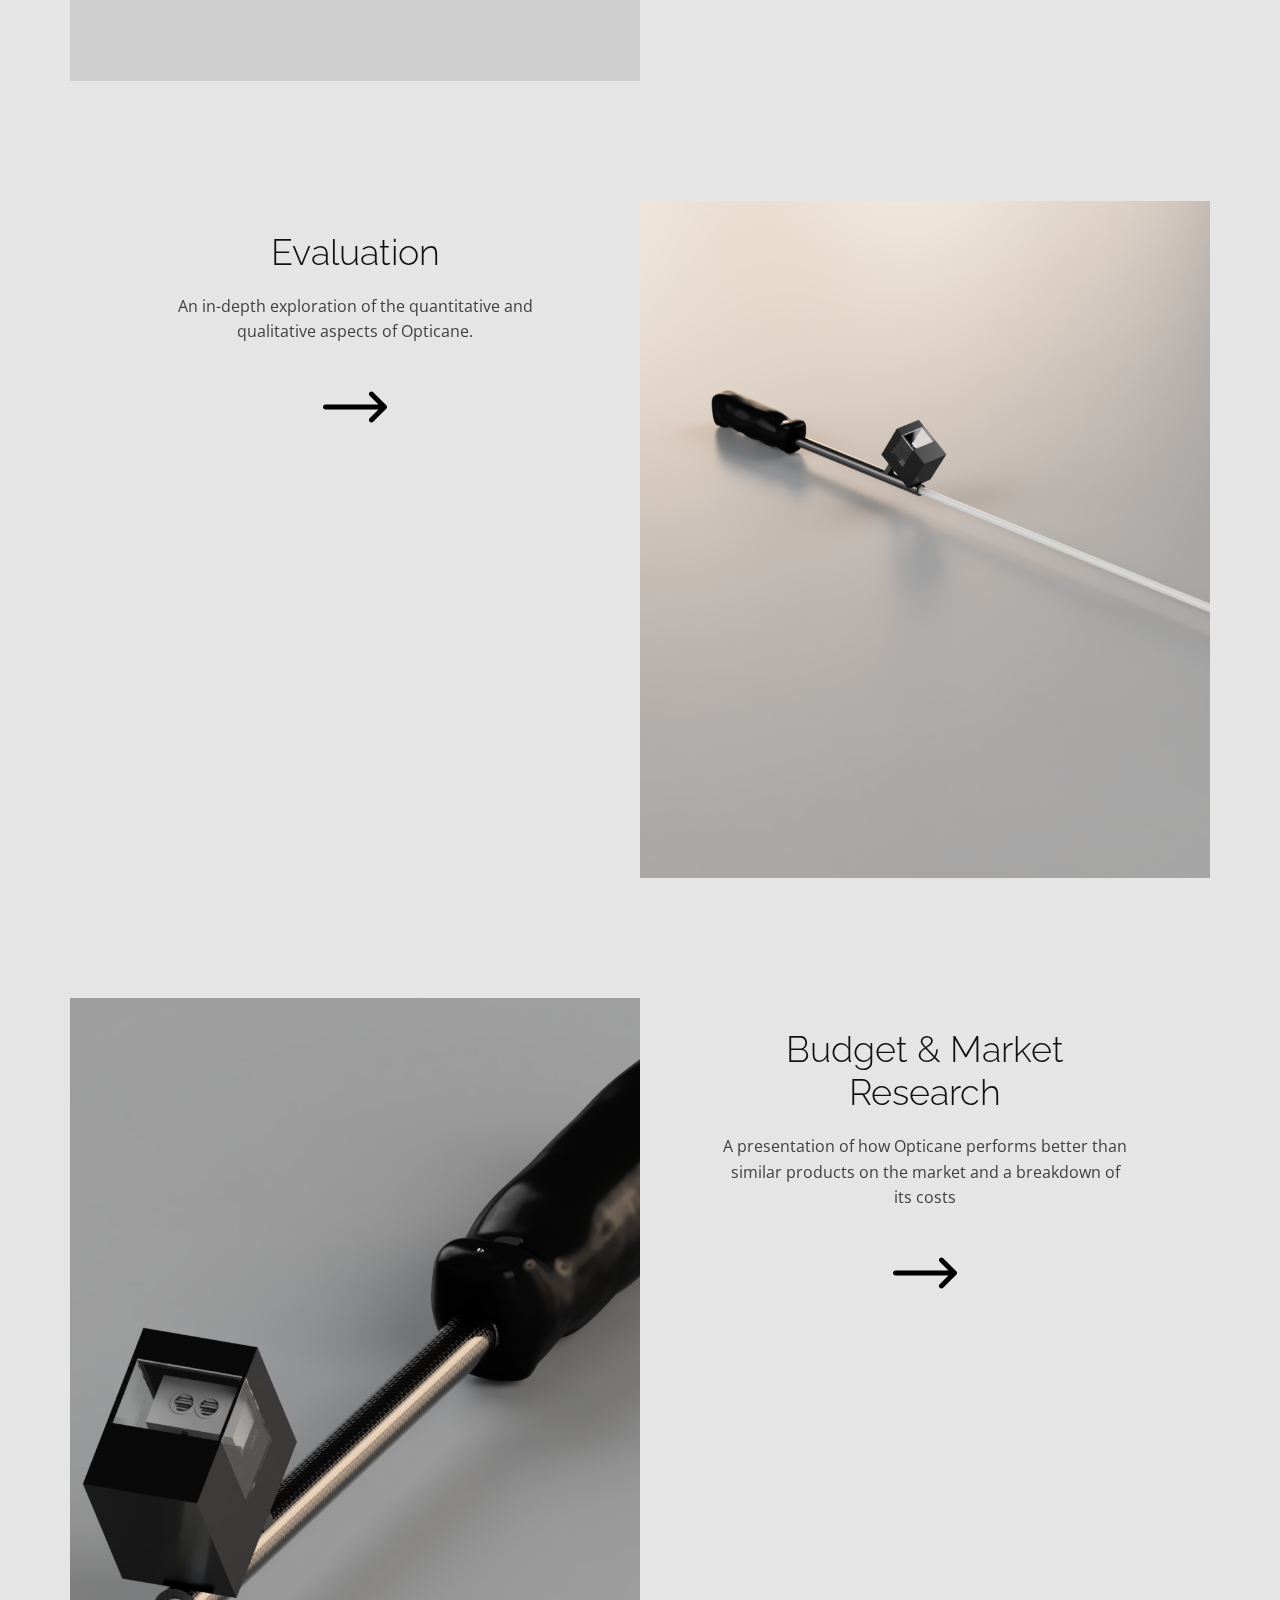
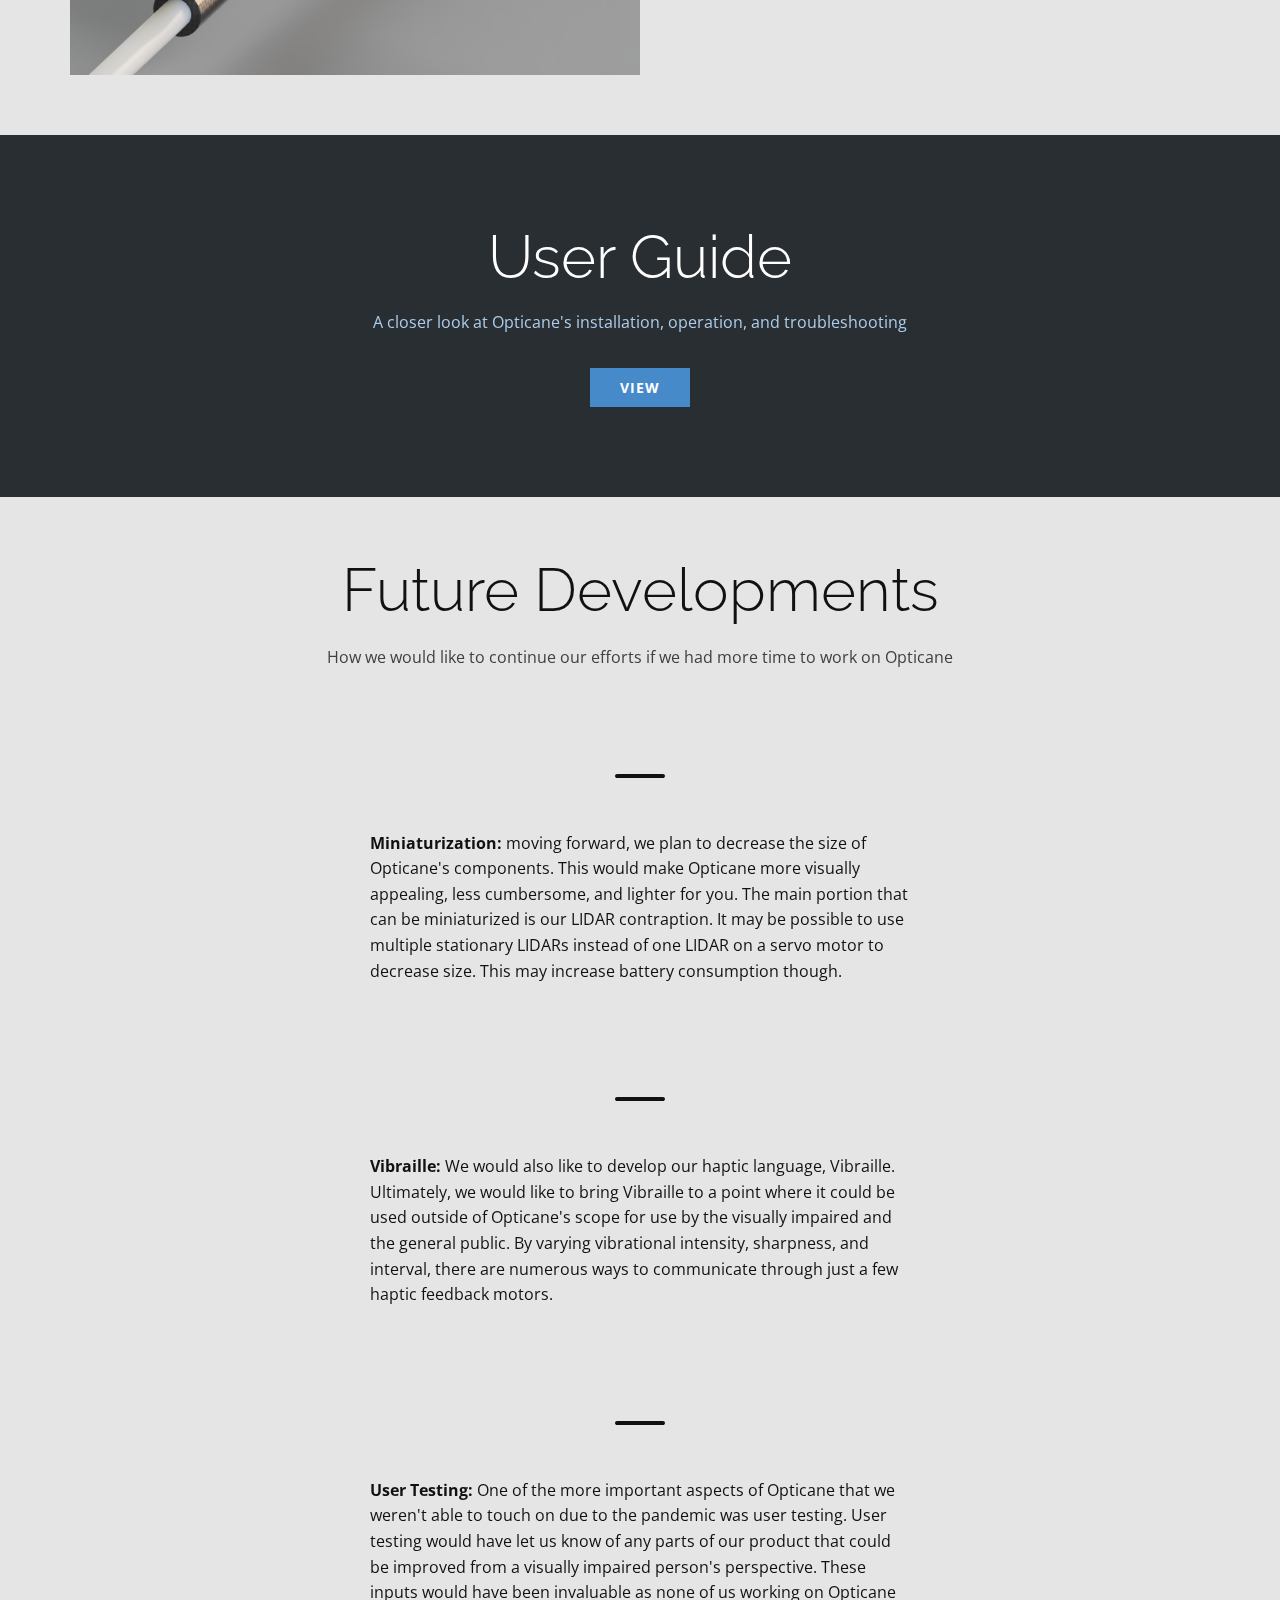
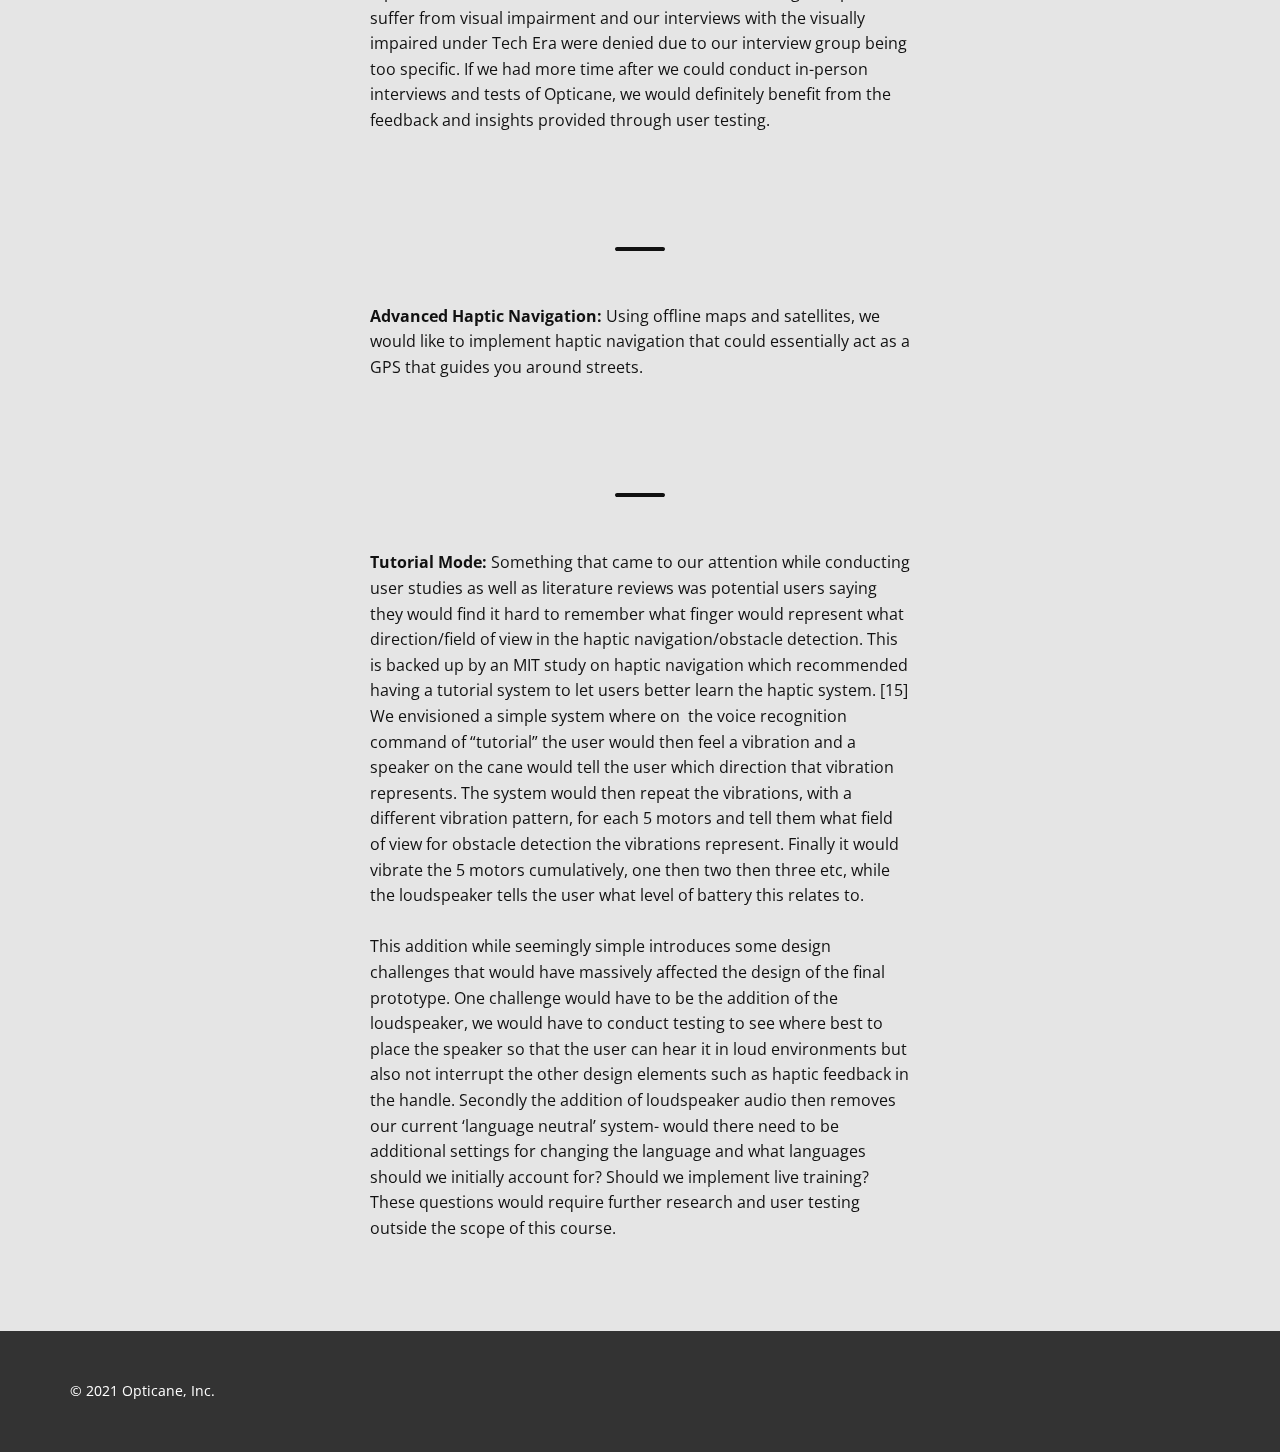
==== commit 8b23151e: "aligned text" ====
--- a/index.html
+++ b/index.html
@@ -46,7 +46,7 @@
     <link rel="canonical" href="index.html">
     <meta property="og:url" content="index.html">
   </head>
-  <body data-home-page="Opticane.html" data-home-page-title="Opticane" class="u-body"><header class="u-clearfix u-header u-palette-1-dark-2 u-header" id="sec-af5e"><div class="u-clearfix u-sheet u-sheet-1">
+  <body data-home-page="Opticane.html" data-home-page-title="Opticane" class="u-body"><header class="u-clearfix u-header u-palette-1-dark-2 u-header" id="sec-af5e"><div class="u-clearfix u-sheet u-valign-middle-xs u-sheet-1">
         <a href="Opticane.html" data-page-id="71635948" class="u-image u-logo u-image-1" data-image-width="256" data-image-height="256" title="Opticane">
           <img src="images/logo.png" class="u-logo-image u-logo-image-1" data-image-width="64">
         </a>
@@ -176,11 +176,8 @@
                 <div class="u-container-layout u-container-layout-1"></div>
               </div>
               <div class="u-container-style u-layout-cell u-left-cell u-shape-rectangle u-size-30 u-layout-cell-2">
-                <div class="u-container-layout u-container-layout-2">
-                  <h2 class="u-align-left u-text u-text-1">
-                    <span class="u-text-palette-1-light-2">Novel Haptic Language</span>
-                    <span class="u-text-palette-1-light-2">:</span> Vibraille
-                  </h2>
+                <div class="u-container-layout u-valign-middle u-container-layout-2">
+                  <h2 class="u-align-left u-text u-text-palette-1-light-2 u-text-1">Vibraille</h2>
                   <p class="u-text u-text-2">Opticane offers localized haptic feedback to each of your fingers using its grooved handle design and multiple vibration motors.<br>
                     <br>By varying the vibration intensity, sharpness, interval, and which fingers are vibrated, Opticane effectively uses our novel haptic language, <span class="u-text-palette-1-light-2">Vibraille</span>, to talk to you!
                   </p>
@@ -197,7 +194,7 @@
           <div class="u-layout">
             <div class="u-layout-row">
               <div class="u-container-style u-layout-cell u-left-cell u-shape-rectangle u-size-30 u-layout-cell-1">
-                <div class="u-container-layout u-container-layout-1">
+                <div class="u-container-layout u-valign-middle u-container-layout-1">
                   <h2 class="u-text u-text-palette-1-light-2 u-text-1">Low Light LED</h2>
                   <p class="u-text u-text-2">Opticane senses when your surroundings get dark and in response, turns on a bright light to let everyone know of your presence.<br>
                     <br>No need to fear going out at night anymore!
@@ -221,7 +218,7 @@
                 <div class="u-container-layout u-container-layout-1"></div>
               </div>
               <div class="u-container-style u-layout-cell u-left-cell u-shape-rectangle u-size-30 u-layout-cell-2">
-                <div class="u-container-layout u-container-layout-2">
+                <div class="u-container-layout u-valign-middle u-container-layout-2">
                   <h2 class="u-align-left u-text u-text-palette-1-light-2 u-text-1">Voice Commands</h2>
                   <p class="u-text u-text-2">Opticane uses CMU Sphinx to provide offline voice recognition and voice commands to perform navigation and to check battery life.<br>
                     <br>Opticane listens to you for commands only when you press a button and the recorded audio is removed immediately afterwards.
@@ -239,7 +236,7 @@
           <div class="u-layout">
             <div class="u-layout-row">
               <div class="u-container-style u-layout-cell u-left-cell u-shape-rectangle u-size-30 u-layout-cell-1">
-                <div class="u-container-layout u-container-layout-1">
+                <div class="u-container-layout u-valign-middle u-container-layout-1">
                   <h2 class="u-text u-text-palette-1-light-2 u-text-1">Haptic Navigation</h2>
                   <p class="u-text u-text-2">Through <span class="u-text-palette-1-light-2">Vibraille</span>, Opticane can tell you how to get to your favorite destinations. You can also save your current GPS location with an alias to navigate to in the future!<br>
                     <br>Opticane doesn't monitor your GPS location, it only looks at it when navigation is required.
@@ -263,7 +260,7 @@
                 <div class="u-container-layout u-container-layout-1"></div>
               </div>
               <div class="u-container-style u-layout-cell u-left-cell u-shape-rectangle u-size-30 u-layout-cell-2">
-                <div class="u-container-layout u-container-layout-2">
+                <div class="u-container-layout u-valign-middle u-container-layout-2">
                   <h2 class="u-align-left u-text u-text-palette-1-light-2 u-text-1">Custom Grips</h2>
                   <p class="u-text u-text-2">Opticane boasts an ergonomic design that guarantees your comfort! We offer&nbsp;and sizes ranging from working glove 7 to 11 as well as handles to cater to the overhand, pencil, and walking cane grips!<br>
                     <br>Custom grips are also available.
@@ -281,7 +278,7 @@
           <div class="u-layout">
             <div class="u-layout-row">
               <div class="u-container-style u-layout-cell u-left-cell u-shape-rectangle u-size-30 u-layout-cell-1">
-                <div class="u-container-layout u-container-layout-1">
+                <div class="u-container-layout u-valign-middle u-container-layout-1">
                   <h2 class="u-text u-text-palette-1-light-2 u-text-1">Designed for Daily Use</h2>
                   <p class="u-text u-text-2">Opticane has a battery life of up to 9 hours and can perform fast charging through USB-C.<br>
                     <br>Opticane also has all of its electronics completely sealed inside and weatherproofed! Don't worry about using Opticane any day, anywhere!
@@ -305,7 +302,7 @@
                 <div class="u-container-layout u-container-layout-1"></div>
               </div>
               <div class="u-container-style u-layout-cell u-left-cell u-shape-rectangle u-size-30 u-layout-cell-2">
-                <div class="u-container-layout u-container-layout-2">
+                <div class="u-container-layout u-valign-middle u-container-layout-2">
                   <h2 class="u-align-left u-text u-text-palette-1-light-2 u-text-1">Simulations</h2>
                   <p class="u-text u-text-2">Our simulations depict Opticane's performance in real world scenarios.<br>
                     <br>The simulations demonstrate Opticane's object detection and simple haptic navigation using Webots.
@@ -318,9 +315,9 @@
       </div>
     </section>
     <section class="u-clearfix u-palette-1-dark-3 u-section-12" id="sec-3df5">
-      <div class="u-clearfix u-sheet u-sheet-1">
-        <h1 class="u-align-center u-text u-text-1">Pitch Video</h1>
-        <p class="u-align-center u-large-text u-text u-text-font u-text-variant u-text-2">What makes Opticane special</p>
+      <div class="u-clearfix u-sheet u-valign-middle-xs u-sheet-1">
+        <h1 class="u-align-center u-text u-text-1">This is Opticane</h1>
+        <p class="u-align-center u-large-text u-text u-text-font u-text-variant u-text-2">Pitch Video</p>
         <div class="u-align-center u-left-0 u-video u-video-contain u-video-1">
           <div class="embed-responsive embed-responsive-1">
             <iframe style="position: absolute;top: 0;left: 0;width: 100%;height: 100%;" class="embed-responsive-item" src="https://drive.google.com/file/d/1aKCGqBa4yUzQ8evbEjurup0qbmD0-24i/preview" frameborder="0" allowfullscreen=""></iframe>
@@ -339,7 +336,7 @@
               <div class="u-align-center u-container-style u-layout-cell u-size-30 u-layout-cell-2">
                 <div class="u-container-layout u-valign-top u-container-layout-2">
                   <h2 class="u-align-center u-text u-text-1">System &amp; How it works</h2>
-                  <h6 class="u-align-center u-text u-text-2">A look into how Opticane looks in-person, how it was designed, and how all of its features work!</h6><span class="u-icon u-icon-circle u-text-black u-icon-1" data-href="System.html" data-page-id="12293799"><svg class="u-svg-link" preserveAspectRatio="xMidYMin slice" viewBox="0 0 512 512" style=""><use xmlns:xlink="http://www.w3.org/1999/xlink" xlink:href="#svg-2659"></use></svg><svg xmlns="http://www.w3.org/2000/svg" xmlns:xlink="http://www.w3.org/1999/xlink" version="1.1" xml:space="preserve" class="u-svg-content" viewBox="0 0 512 512" x="0px" y="0px" id="svg-2659" style="enable-background:new 0 0 512 512;"><g><g><path d="M506.134,241.843c-0.006-0.006-0.011-0.013-0.018-0.019l-104.504-104c-7.829-7.791-20.492-7.762-28.285,0.068    c-7.792,7.829-7.762,20.492,0.067,28.284L443.558,236H20c-11.046,0-20,8.954-20,20c0,11.046,8.954,20,20,20h423.557    l-70.162,69.824c-7.829,7.792-7.859,20.455-0.067,28.284c7.793,7.831,20.457,7.858,28.285,0.068l104.504-104    c0.006-0.006,0.011-0.013,0.018-0.019C513.968,262.339,513.943,249.635,506.134,241.843z"></path>
+                  <p class="u-align-center u-text u-text-grey-75 u-text-2">A look into how Opticane looks in-person, how it was designed, and how all of its features work!</p><span class="u-icon u-icon-circle u-text-black u-icon-1" data-href="System.html" data-page-id="12293799"><svg class="u-svg-link" preserveAspectRatio="xMidYMin slice" viewBox="0 0 512 512" style=""><use xmlns:xlink="http://www.w3.org/1999/xlink" xlink:href="#svg-2659"></use></svg><svg xmlns="http://www.w3.org/2000/svg" xmlns:xlink="http://www.w3.org/1999/xlink" version="1.1" xml:space="preserve" class="u-svg-content" viewBox="0 0 512 512" x="0px" y="0px" id="svg-2659" style="enable-background:new 0 0 512 512;"><g><g><path d="M506.134,241.843c-0.006-0.006-0.011-0.013-0.018-0.019l-104.504-104c-7.829-7.791-20.492-7.762-28.285,0.068    c-7.792,7.829-7.762,20.492,0.067,28.284L443.558,236H20c-11.046,0-20,8.954-20,20c0,11.046,8.954,20,20,20h423.557    l-70.162,69.824c-7.829,7.792-7.859,20.455-0.067,28.284c7.793,7.831,20.457,7.858,28.285,0.068l104.504-104    c0.006-0.006,0.011-0.013,0.018-0.019C513.968,262.339,513.943,249.635,506.134,241.843z"></path>
 </g>
 </g></svg></span>
                 </div>
@@ -357,7 +354,7 @@
               <div class="u-align-center u-container-style u-layout-cell u-size-30 u-layout-cell-1">
                 <div class="u-container-layout u-valign-top u-container-layout-1">
                   <h2 class="u-align-center u-text u-text-1">Evaluation</h2>
-                  <h6 class="u-align-center u-text u-text-2">An in-depth exploration of the quantitative and qualitative aspects of Opticane.</h6><span class="u-icon u-icon-circle u-text-black u-icon-1" data-href="Evaluation.html" data-page-id="1154304776"><svg class="u-svg-link" preserveAspectRatio="xMidYMin slice" viewBox="0 0 512 512" style=""><use xmlns:xlink="http://www.w3.org/1999/xlink" xlink:href="#svg-2659"></use></svg><svg xmlns="http://www.w3.org/2000/svg" xmlns:xlink="http://www.w3.org/1999/xlink" version="1.1" xml:space="preserve" class="u-svg-content" viewBox="0 0 512 512" x="0px" y="0px" id="svg-2659" style="enable-background:new 0 0 512 512;"><g><g><path d="M506.134,241.843c-0.006-0.006-0.011-0.013-0.018-0.019l-104.504-104c-7.829-7.791-20.492-7.762-28.285,0.068    c-7.792,7.829-7.762,20.492,0.067,28.284L443.558,236H20c-11.046,0-20,8.954-20,20c0,11.046,8.954,20,20,20h423.557    l-70.162,69.824c-7.829,7.792-7.859,20.455-0.067,28.284c7.793,7.831,20.457,7.858,28.285,0.068l104.504-104    c0.006-0.006,0.011-0.013,0.018-0.019C513.968,262.339,513.943,249.635,506.134,241.843z"></path>
+                  <p class="u-align-center u-text u-text-grey-75 u-text-2">An in-depth exploration of the quantitative and qualitative aspects of Opticane.</p><span class="u-icon u-icon-circle u-text-black u-icon-1" data-href="Evaluation.html" data-page-id="1154304776"><svg class="u-svg-link" preserveAspectRatio="xMidYMin slice" viewBox="0 0 512 512" style=""><use xmlns:xlink="http://www.w3.org/1999/xlink" xlink:href="#svg-2659"></use></svg><svg xmlns="http://www.w3.org/2000/svg" xmlns:xlink="http://www.w3.org/1999/xlink" version="1.1" xml:space="preserve" class="u-svg-content" viewBox="0 0 512 512" x="0px" y="0px" id="svg-2659" style="enable-background:new 0 0 512 512;"><g><g><path d="M506.134,241.843c-0.006-0.006-0.011-0.013-0.018-0.019l-104.504-104c-7.829-7.791-20.492-7.762-28.285,0.068    c-7.792,7.829-7.762,20.492,0.067,28.284L443.558,236H20c-11.046,0-20,8.954-20,20c0,11.046,8.954,20,20,20h423.557    l-70.162,69.824c-7.829,7.792-7.859,20.455-0.067,28.284c7.793,7.831,20.457,7.858,28.285,0.068l104.504-104    c0.006-0.006,0.011-0.013,0.018-0.019C513.968,262.339,513.943,249.635,506.134,241.843z"></path>
 </g>
 </g></svg></span>
                 </div>
@@ -381,7 +378,7 @@
               <div class="u-align-center u-container-style u-layout-cell u-size-30 u-layout-cell-2">
                 <div class="u-container-layout u-valign-top u-container-layout-2">
                   <h2 class="u-text u-text-1">Budget &amp; Market Research</h2>
-                  <h6 class="u-align-center u-text u-text-2">A presentation of how Opticane performs better than similar products on the market and a breakdown of its costs</h6><span class="u-icon u-icon-circle u-text-palette-1-base u-icon-1" data-href="Market.html" data-page-id="14080950"><svg class="u-svg-link" preserveAspectRatio="xMidYMin slice" viewBox="0 0 512 512" style=""><use xmlns:xlink="http://www.w3.org/1999/xlink" xlink:href="#svg-2659"></use></svg><svg xmlns="http://www.w3.org/2000/svg" xmlns:xlink="http://www.w3.org/1999/xlink" version="1.1" xml:space="preserve" class="u-svg-content" viewBox="0 0 512 512" x="0px" y="0px" id="svg-2659" style="enable-background:new 0 0 512 512;"><g><g><path d="M506.134,241.843c-0.006-0.006-0.011-0.013-0.018-0.019l-104.504-104c-7.829-7.791-20.492-7.762-28.285,0.068    c-7.792,7.829-7.762,20.492,0.067,28.284L443.558,236H20c-11.046,0-20,8.954-20,20c0,11.046,8.954,20,20,20h423.557    l-70.162,69.824c-7.829,7.792-7.859,20.455-0.067,28.284c7.793,7.831,20.457,7.858,28.285,0.068l104.504-104    c0.006-0.006,0.011-0.013,0.018-0.019C513.968,262.339,513.943,249.635,506.134,241.843z"></path>
+                  <p class="u-align-center u-text u-text-grey-75 u-text-2">A presentation of how Opticane performs better than similar products on the market and a breakdown of its costs</p><span class="u-icon u-icon-circle u-text-palette-1-base u-icon-1" data-href="Market.html" data-page-id="14080950"><svg class="u-svg-link" preserveAspectRatio="xMidYMin slice" viewBox="0 0 512 512" style=""><use xmlns:xlink="http://www.w3.org/1999/xlink" xlink:href="#svg-2659"></use></svg><svg xmlns="http://www.w3.org/2000/svg" xmlns:xlink="http://www.w3.org/1999/xlink" version="1.1" xml:space="preserve" class="u-svg-content" viewBox="0 0 512 512" x="0px" y="0px" id="svg-2659" style="enable-background:new 0 0 512 512;"><g><g><path d="M506.134,241.843c-0.006-0.006-0.011-0.013-0.018-0.019l-104.504-104c-7.829-7.791-20.492-7.762-28.285,0.068    c-7.792,7.829-7.762,20.492,0.067,28.284L443.558,236H20c-11.046,0-20,8.954-20,20c0,11.046,8.954,20,20,20h423.557    l-70.162,69.824c-7.829,7.792-7.859,20.455-0.067,28.284c7.793,7.831,20.457,7.858,28.285,0.068l104.504-104    c0.006-0.006,0.011-0.013,0.018-0.019C513.968,262.339,513.943,249.635,506.134,241.843z"></path>
 </g>
 </g></svg></span>
                 </div>
@@ -401,13 +398,13 @@
     <section class="u-align-center u-clearfix u-grey-10 u-section-17" id="sec-46dd">
       <div class="u-clearfix u-sheet u-sheet-1">
         <h1 class="u-text u-text-1">Future Developments</h1>
-        <p class="u-text u-text-2">How we would like to continue our efforts if we had more time to work on Opticane</p>
+        <p class="u-text u-text-grey-75 u-text-2">How we would like to continue our efforts if we had more time to work on Opticane</p>
       </div>
     </section>
     <section class="u-align-center u-clearfix u-grey-10 u-section-18" id="carousel_1db8">
       <div class="u-clearfix u-sheet u-sheet-1">
         <div class="u-align-center u-list u-repeater u-list-1">
-          <div class="u-align-center u-container-style u-list-item u-repeater-item">
+          <div class="u-align-center u-container-style u-list-item u-repeater-item u-list-item-1">
             <div class="u-container-layout u-similar-container u-valign-top u-container-layout-1"><span class="u-icon u-icon-circle u-icon-1"><svg class="u-svg-link" preserveAspectRatio="xMidYMin slice" viewBox="0 0 409.6 409.6" style=""><use xmlns:xlink="http://www.w3.org/1999/xlink" xlink:href="#svg-9e01"></use></svg><svg class="u-svg-content" viewBox="0 0 409.6 409.6" x="0px" y="0px" id="svg-9e01" style="enable-background:new 0 0 409.6 409.6;"><g><g><path d="M392.533,187.733H17.067C7.641,187.733,0,195.374,0,204.8s7.641,17.067,17.067,17.067h375.467    c9.426,0,17.067-7.641,17.067-17.067S401.959,187.733,392.533,187.733z"></path>
 </g>
 </g></svg></span>
@@ -415,7 +412,7 @@
               </p>
             </div>
           </div>
-          <div class="u-container-style u-list-item u-repeater-item">
+          <div class="u-container-style u-list-item u-repeater-item u-list-item-2">
             <div class="u-container-layout u-similar-container u-valign-top u-container-layout-2"><span class="u-icon u-icon-circle u-icon-2"><svg class="u-svg-link" preserveAspectRatio="xMidYMin slice" viewBox="0 0 409.6 409.6" style=""><use xmlns:xlink="http://www.w3.org/1999/xlink" xlink:href="#svg-ae6b"></use></svg><svg class="u-svg-content" viewBox="0 0 409.6 409.6" x="0px" y="0px" id="svg-ae6b" style="enable-background:new 0 0 409.6 409.6;"><g><g><path d="M392.533,187.733H17.067C7.641,187.733,0,195.374,0,204.8s7.641,17.067,17.067,17.067h375.467    c9.426,0,17.067-7.641,17.067-17.067S401.959,187.733,392.533,187.733z"></path>
 </g>
 </g></svg></span>
@@ -423,7 +420,7 @@
               </p>
             </div>
           </div>
-          <div class="u-container-style u-list-item u-repeater-item">
+          <div class="u-container-style u-list-item u-repeater-item u-list-item-3">
             <div class="u-container-layout u-similar-container u-valign-top u-container-layout-3"><span class="u-icon u-icon-circle u-icon-3"><svg class="u-svg-link" preserveAspectRatio="xMidYMin slice" viewBox="0 0 409.6 409.6" style=""><use xmlns:xlink="http://www.w3.org/1999/xlink" xlink:href="#svg-ae6b"></use></svg><svg class="u-svg-content" viewBox="0 0 409.6 409.6" x="0px" y="0px" id="svg-ae6b" style="enable-background:new 0 0 409.6 409.6;"><g><g><path d="M392.533,187.733H17.067C7.641,187.733,0,195.374,0,204.8s7.641,17.067,17.067,17.067h375.467    c9.426,0,17.067-7.641,17.067-17.067S401.959,187.733,392.533,187.733z"></path>
 </g>
 </g></svg></span>
@@ -431,11 +428,19 @@
               </p>
             </div>
           </div>
-          <div class="u-container-style u-list-item u-repeater-item">
+          <div class="u-container-style u-list-item u-repeater-item u-list-item-4">
             <div class="u-container-layout u-similar-container u-valign-top u-container-layout-4"><span class="u-icon u-icon-circle u-icon-4"><svg class="u-svg-link" preserveAspectRatio="xMidYMin slice" viewBox="0 0 409.6 409.6" style=""><use xmlns:xlink="http://www.w3.org/1999/xlink" xlink:href="#svg-ae6b"></use></svg><svg class="u-svg-content" viewBox="0 0 409.6 409.6" x="0px" y="0px" id="svg-ae6b" style="enable-background:new 0 0 409.6 409.6;"><g><g><path d="M392.533,187.733H17.067C7.641,187.733,0,195.374,0,204.8s7.641,17.067,17.067,17.067h375.467    c9.426,0,17.067-7.641,17.067-17.067S401.959,187.733,392.533,187.733z"></path>
 </g>
 </g></svg></span>
-              <p class="u-align-left u-text u-text-4"><b>Tutorial Mode:</b>&nbsp;Something that came to our attention while conducting user studies as well as literature reviews was potential users saying they would find it hard to remember what finger would represent what direction/field of view in the haptic navigation/obstacle detection. This is backed up by an MIT study on haptic navigation which recommended having a tutorial system to let users better learn the haptic system. [15] We envisioned a simple system where on&nbsp; the voice recognition command of “tutorial” the user would then feel a vibration and a speaker on the cane would tell the user which direction that vibration represents. The system would then repeat the vibrations, with a different vibration pattern, for each 5 motors and tell them what field of view for obstacle detection the vibrations represent. Finally it would vibrate the 5 motors cumulatively, one then two then three etc, while the loudspeaker tells the user what level of battery this relates to.<br>
+              <p class="u-align-left u-text u-text-4"><b>Advanced Haptic Navigation:</b>&nbsp;Using offline maps and satellites, we would like to implement haptic navigation that could essentially act as a GPS that guides you around streets.&nbsp;
+              </p>
+            </div>
+          </div>
+          <div class="u-container-style u-list-item u-repeater-item u-list-item-5">
+            <div class="u-container-layout u-similar-container u-valign-top u-container-layout-5"><span class="u-icon u-icon-circle u-icon-5"><svg class="u-svg-link" preserveAspectRatio="xMidYMin slice" viewBox="0 0 409.6 409.6" style=""><use xmlns:xlink="http://www.w3.org/1999/xlink" xlink:href="#svg-ae6b"></use></svg><svg class="u-svg-content" viewBox="0 0 409.6 409.6" x="0px" y="0px" id="svg-ae6b" style="enable-background:new 0 0 409.6 409.6;"><g><g><path d="M392.533,187.733H17.067C7.641,187.733,0,195.374,0,204.8s7.641,17.067,17.067,17.067h375.467    c9.426,0,17.067-7.641,17.067-17.067S401.959,187.733,392.533,187.733z"></path>
+</g>
+</g></svg></span>
+              <p class="u-align-left u-text u-text-5"><b>Tutorial Mode:</b>&nbsp;Something that came to our attention while conducting user studies as well as literature reviews was potential users saying they would find it hard to remember what finger would represent what direction/field of view in the haptic navigation/obstacle detection. This is backed up by an MIT study on haptic navigation which recommended having a tutorial system to let users better learn the haptic system. [15] We envisioned a simple system where on&nbsp; the voice recognition command of “tutorial” the user would then feel a vibration and a speaker on the cane would tell the user which direction that vibration represents. The system would then repeat the vibrations, with a different vibration pattern, for each 5 motors and tell them what field of view for obstacle detection the vibrations represent. Finally it would vibrate the 5 motors cumulatively, one then two then three etc, while the loudspeaker tells the user what level of battery this relates to.<br>
                 <br>This addition while seemingly simple introduces some design challenges that would have massively affected the design of the final prototype. One challenge would have to be the addition of the loudspeaker, we would have to conduct testing to see where best to place the speaker so that the user can hear it in loud environments but also not interrupt the other design elements such as haptic feedback in the handle. Secondly the addition of loudspeaker audio then removes our current ‘language neutral’ system- would there need to be additional settings for changing the language and what languages should we initially account for? Should we implement live training? These questions would require further research and user testing outside the scope of this course.&nbsp;
               </p>
             </div>
--- a/nicepage.css
+++ b/nicepage.css
@@ -32513,7 +32513,11 @@
     margin-left: 0;
   }
 }
-
+@media (max-width: 575px) {
+  .u-header .u-menu-1 {
+    margin: -48px 13px 53px auto;
+  }
+}
 .u-footer {
   background-image: none;
 }
--- a/Opticane.css
+++ b/Opticane.css
@@ -8,21 +8,22 @@
 
 .u-section-1 .u-text-1 {
   text-transform: uppercase;
-  font-size: 6rem;
   font-weight: 100;
-  margin: 369px calc(((100% - 1140px) / 2) + 369px) 0 calc(((100% - 1140px) / 2) + 20px);
+  background-image: none;
+  margin: 369px calc(((100% - 1140px) / 2) + 20px) 0;
 }
 
 .u-section-1 .u-text-2 {
+  text-transform: none;
   margin: 20px calc(((100% - 1140px) / 2) + 540px) 60px calc(((100% - 1140px) / 2) + 20px);
 }
 
 @media (max-width: 1199px) {
   .u-section-1 .u-text-1 {
-    font-size: 9rem;
     width: 680px;
     margin-left: calc(((100% - 940px) / 2));
     margin-right: calc(((100% - 940px) / 2) + 360px);
+    font-size: 4.5rem;
   }
 
   .u-section-1 .u-text-2 {
@@ -47,10 +48,10 @@
 
 @media (max-width: 767px) {
   .u-section-1 .u-text-1 {
-    font-size: 6rem;
     width: 540px;
     margin-left: calc(((100% - 540px) / 2));
     margin-right: calc(((100% - 540px) / 2));
+    font-size: 3.75rem;
   }
 
   .u-section-1 .u-text-2 {
@@ -63,6 +64,7 @@
 @media (max-width: 575px) {
   .u-section-1 .u-text-1 {
     width: 340px;
+    font-size: 6rem;
     margin-left: calc(((100% - 340px) / 2));
     margin-right: calc(((100% - 340px) / 2));
   }
@@ -287,6 +289,7 @@
   .u-section-3 .u-list-1 {
     grid-template-columns: 100%;
     width: 340px;
+    margin-top: 100px;
   }
 }.u-section-4 {
   background-image: none;
@@ -310,10 +313,15 @@
 }
 
 .u-section-4 .u-text-1 {
+  font-weight: 300;
   margin: 0;
 }
 
 .u-section-4 .u-text-2 {
+  letter-spacing: normal;
+  font-style: normal;
+  font-weight: normal;
+  text-transform: none;
   margin: 28px 0 0;
 }
 
@@ -334,17 +342,6 @@
 
   .u-section-4 .u-layout-cell-1 {
     min-height: 519px;
-  }
-
-  .u-section-4 .u-text-1 {
-    font-weight: 300;
-  }
-
-  .u-section-4 .u-text-2 {
-    letter-spacing: normal;
-    font-style: normal;
-    font-weight: normal;
-    text-transform: none;
   }
 
   .u-section-4 .u-image-1 {
@@ -427,11 +424,16 @@
 }
 
 .u-section-5 .u-text-1 {
-  margin: 187px 111px 0 0;
+  font-weight: 300;
+  margin: 0;
 }
 
 .u-section-5 .u-text-2 {
-  margin: 28px 0 0 auto;
+  letter-spacing: normal;
+  font-style: normal;
+  font-weight: normal;
+  text-transform: none;
+  margin: 28px 0 0;
 }
 
 @media (max-width: 1199px) {
@@ -449,18 +451,6 @@
 
   .u-section-5 .u-layout-cell-2 {
     min-height: 519px;
-  }
-
-  .u-section-5 .u-text-1 {
-    font-weight: 300;
-    margin-right: 11px;
-  }
-
-  .u-section-5 .u-text-2 {
-    letter-spacing: normal;
-    font-style: normal;
-    font-weight: normal;
-    text-transform: none;
   }
 }
 
@@ -476,10 +466,6 @@
   .u-section-5 .u-layout-cell-2 {
     min-height: 100px;
   }
-
-  .u-section-5 .u-text-1 {
-    margin-right: 0;
-  }
 }
 
 @media (max-width: 767px) {
@@ -532,10 +518,15 @@
 }
 
 .u-section-6 .u-text-1 {
-  margin: 187px 0 0;
+  font-weight: 300;
+  margin: 0;
 }
 
 .u-section-6 .u-text-2 {
+  letter-spacing: normal;
+  font-style: normal;
+  font-weight: normal;
+  text-transform: none;
   margin: 28px 0 0;
 }
 
@@ -556,17 +547,6 @@
 
   .u-section-6 .u-layout-cell-1 {
     min-height: 519px;
-  }
-
-  .u-section-6 .u-text-1 {
-    font-weight: 300;
-  }
-
-  .u-section-6 .u-text-2 {
-    letter-spacing: normal;
-    font-style: normal;
-    font-weight: normal;
-    text-transform: none;
   }
 
   .u-section-6 .u-image-1 {
@@ -649,10 +629,15 @@
 }
 
 .u-section-7 .u-text-1 {
-  margin: 187px 111px 0 0;
+  font-weight: 300;
+  margin: 0;
 }
 
 .u-section-7 .u-text-2 {
+  letter-spacing: normal;
+  font-style: normal;
+  font-weight: normal;
+  text-transform: none;
   margin: 28px 0 0 auto;
 }
 
@@ -671,18 +656,6 @@
 
   .u-section-7 .u-layout-cell-2 {
     min-height: 519px;
-  }
-
-  .u-section-7 .u-text-1 {
-    font-weight: 300;
-    margin-right: 11px;
-  }
-
-  .u-section-7 .u-text-2 {
-    letter-spacing: normal;
-    font-style: normal;
-    font-weight: normal;
-    text-transform: none;
   }
 }
 
@@ -698,10 +671,6 @@
   .u-section-7 .u-layout-cell-2 {
     min-height: 100px;
   }
-
-  .u-section-7 .u-text-1 {
-    margin-right: 0;
-  }
 }
 
 @media (max-width: 767px) {
@@ -754,10 +723,15 @@
 }
 
 .u-section-8 .u-text-1 {
-  margin: 187px 0 0;
+  font-weight: 300;
+  margin: 0;
 }
 
 .u-section-8 .u-text-2 {
+  letter-spacing: normal;
+  font-style: normal;
+  font-weight: normal;
+  text-transform: none;
   margin: 28px 0 0;
 }
 
@@ -778,17 +752,6 @@
 
   .u-section-8 .u-layout-cell-1 {
     min-height: 519px;
-  }
-
-  .u-section-8 .u-text-1 {
-    font-weight: 300;
-  }
-
-  .u-section-8 .u-text-2 {
-    letter-spacing: normal;
-    font-style: normal;
-    font-weight: normal;
-    text-transform: none;
   }
 
   .u-section-8 .u-image-1 {
@@ -871,10 +834,15 @@
 }
 
 .u-section-9 .u-text-1 {
-  margin: 187px 111px 0 0;
+  font-weight: 300;
+  margin: 0;
 }
 
 .u-section-9 .u-text-2 {
+  letter-spacing: normal;
+  font-style: normal;
+  font-weight: normal;
+  text-transform: none;
   margin: 28px 0 0 auto;
 }
 
@@ -893,18 +861,6 @@
 
   .u-section-9 .u-layout-cell-2 {
     min-height: 519px;
-  }
-
-  .u-section-9 .u-text-1 {
-    font-weight: 300;
-    margin-right: 11px;
-  }
-
-  .u-section-9 .u-text-2 {
-    letter-spacing: normal;
-    font-style: normal;
-    font-weight: normal;
-    text-transform: none;
   }
 }
 
@@ -920,10 +876,6 @@
   .u-section-9 .u-layout-cell-2 {
     min-height: 100px;
   }
-
-  .u-section-9 .u-text-1 {
-    margin-right: 0;
-  }
 }
 
 @media (max-width: 767px) {
@@ -976,10 +928,15 @@
 }
 
 .u-section-10 .u-text-1 {
-  margin: 187px 0 0;
+  font-weight: 300;
+  margin: 0;
 }
 
 .u-section-10 .u-text-2 {
+  letter-spacing: normal;
+  font-style: normal;
+  font-weight: normal;
+  text-transform: none;
   margin: 28px 0 0;
 }
 
@@ -1000,17 +957,6 @@
 
   .u-section-10 .u-layout-cell-1 {
     min-height: 519px;
-  }
-
-  .u-section-10 .u-text-1 {
-    font-weight: 300;
-  }
-
-  .u-section-10 .u-text-2 {
-    letter-spacing: normal;
-    font-style: normal;
-    font-weight: normal;
-    text-transform: none;
   }
 
   .u-section-10 .u-image-1 {
@@ -1094,10 +1040,15 @@
 }
 
 .u-section-11 .u-text-1 {
-  margin: 187px 111px 0 0;
+  font-weight: 300;
+  margin: 0;
 }
 
 .u-section-11 .u-text-2 {
+  letter-spacing: normal;
+  font-style: normal;
+  font-weight: normal;
+  text-transform: none;
   margin: 28px 0 0 auto;
 }
 
@@ -1116,18 +1067,6 @@
 
   .u-section-11 .u-layout-cell-2 {
     min-height: 519px;
-  }
-
-  .u-section-11 .u-text-1 {
-    font-weight: 300;
-    margin-right: 11px;
-  }
-
-  .u-section-11 .u-text-2 {
-    letter-spacing: normal;
-    font-style: normal;
-    font-weight: normal;
-    text-transform: none;
   }
 }
 
@@ -1143,10 +1082,6 @@
   .u-section-11 .u-layout-cell-2 {
     min-height: 100px;
   }
-
-  .u-section-11 .u-text-1 {
-    margin-right: 0;
-  }
 }
 
 @media (max-width: 767px) {
@@ -1187,7 +1122,7 @@
 
 .u-section-12 .u-text-1 {
   width: 500px;
-  margin: 100px auto 0;
+  margin: 50px auto 0;
 }
 
 .u-section-12 .u-text-2 {
@@ -1220,6 +1155,10 @@
 }
 
 @media (max-width: 575px) {
+  .u-section-12 .u-sheet-1 {
+    min-height: 404px;
+  }
+
   .u-section-12 .u-text-1 {
     width: 340px;
   }
@@ -1269,7 +1208,7 @@
 }
 
 .u-section-13 .u-text-2 {
-  line-height: 21.6px;
+  line-height: 25.6px;
   margin: 20px 0 0;
 }
 
@@ -1378,7 +1317,7 @@
 }
 
 .u-section-14 .u-text-2 {
-  line-height: 21.6px;
+  line-height: 25.6px;
   margin: 20px 0 0;
 }
 
@@ -1508,7 +1447,7 @@
 }
 
 .u-section-15 .u-text-2 {
-  line-height: 21.6px;
+  line-height: 25.6px;
   margin: 20px 0 0;
 }
 
@@ -1604,6 +1543,7 @@
 
 .u-section-16 .u-text-1 {
   width: 710px;
+  font-size: 3.75rem;
   margin: 60px auto 0;
 }
 
@@ -1621,12 +1561,6 @@
   margin: 32px auto 60px;
 }
 
-@media (max-width: 1199px) {
-  .u-section-16 .u-text-1 {
-    font-size: 3.75rem;
-  }
-}
-
 @media (max-width: 991px) {
   .u-section-16 .u-text-1 {
     font-size: 3.4375rem;
@@ -1693,6 +1627,10 @@
 }
 
 @media (max-width: 575px) {
+  .u-section-17 .u-sheet-1 {
+    min-height: 240px;
+  }
+
   .u-section-17 .u-text-1 {
     width: 340px;
   }
@@ -1709,11 +1647,16 @@
 }
 
 .u-section-18 .u-list-1 {
-  min-height: 1540px;
+  min-height: 1860px;
   grid-template-columns: 100%;
   grid-gap: 30px 30px;
   width: 600px;
   margin: 0 auto 60px;
+}
+
+.u-section-18 .u-list-item-1 {
+  margin-top: 0;
+  margin-bottom: 0;
 }
 
 .u-section-18 .u-container-layout-1 {
@@ -1731,6 +1674,11 @@
   margin: 30px 0 0;
 }
 
+.u-section-18 .u-list-item-2 {
+  margin-top: 0;
+  margin-bottom: 0;
+}
+
 .u-section-18 .u-container-layout-2 {
   padding: 30px;
 }
@@ -1746,6 +1694,11 @@
   margin: 30px 0 0;
 }
 
+.u-section-18 .u-list-item-3 {
+  margin-top: 0;
+  margin-bottom: 0;
+}
+
 .u-section-18 .u-container-layout-3 {
   padding: 30px;
 }
@@ -1761,6 +1714,11 @@
   margin: 30px 0 0;
 }
 
+.u-section-18 .u-list-item-4 {
+  margin-top: 0;
+  margin-bottom: 0;
+}
+
 .u-section-18 .u-container-layout-4 {
   padding: 30px;
 }
@@ -1776,6 +1734,26 @@
   margin: 30px 0 0;
 }
 
+.u-section-18 .u-list-item-5 {
+  margin-top: 0;
+  margin-bottom: 0;
+}
+
+.u-section-18 .u-container-layout-5 {
+  padding: 30px;
+}
+
+.u-section-18 .u-icon-5 {
+  height: 50px;
+  width: 50px;
+  color: rgb(17, 17, 17) !important;
+  margin: 0 auto;
+}
+
+.u-section-18 .u-text-5 {
+  margin: 30px 0 0;
+}
+
 @media (max-width: 1199px) {
   .u-section-18 .u-sheet-1 {
     min-height: 454px;
@@ -1801,6 +1779,10 @@
   .u-section-18 .u-text-4 {
     margin-right: 16px;
   }
+
+  .u-section-18 .u-text-5 {
+    margin-right: 16px;
+  }
 }
 
 @media (max-width: 991px) {
@@ -1817,6 +1799,10 @@
   }
 
   .u-section-18 .u-text-4 {
+    margin-right: 0;
+  }
+
+  .u-section-18 .u-text-5 {
     margin-right: 0;
   }
 }
@@ -1846,6 +1832,11 @@
     padding-left: 10px;
     padding-right: 10px;
   }
+
+  .u-section-18 .u-container-layout-5 {
+    padding-left: 10px;
+    padding-right: 10px;
+  }
 }
 
 @media (max-width: 575px) {
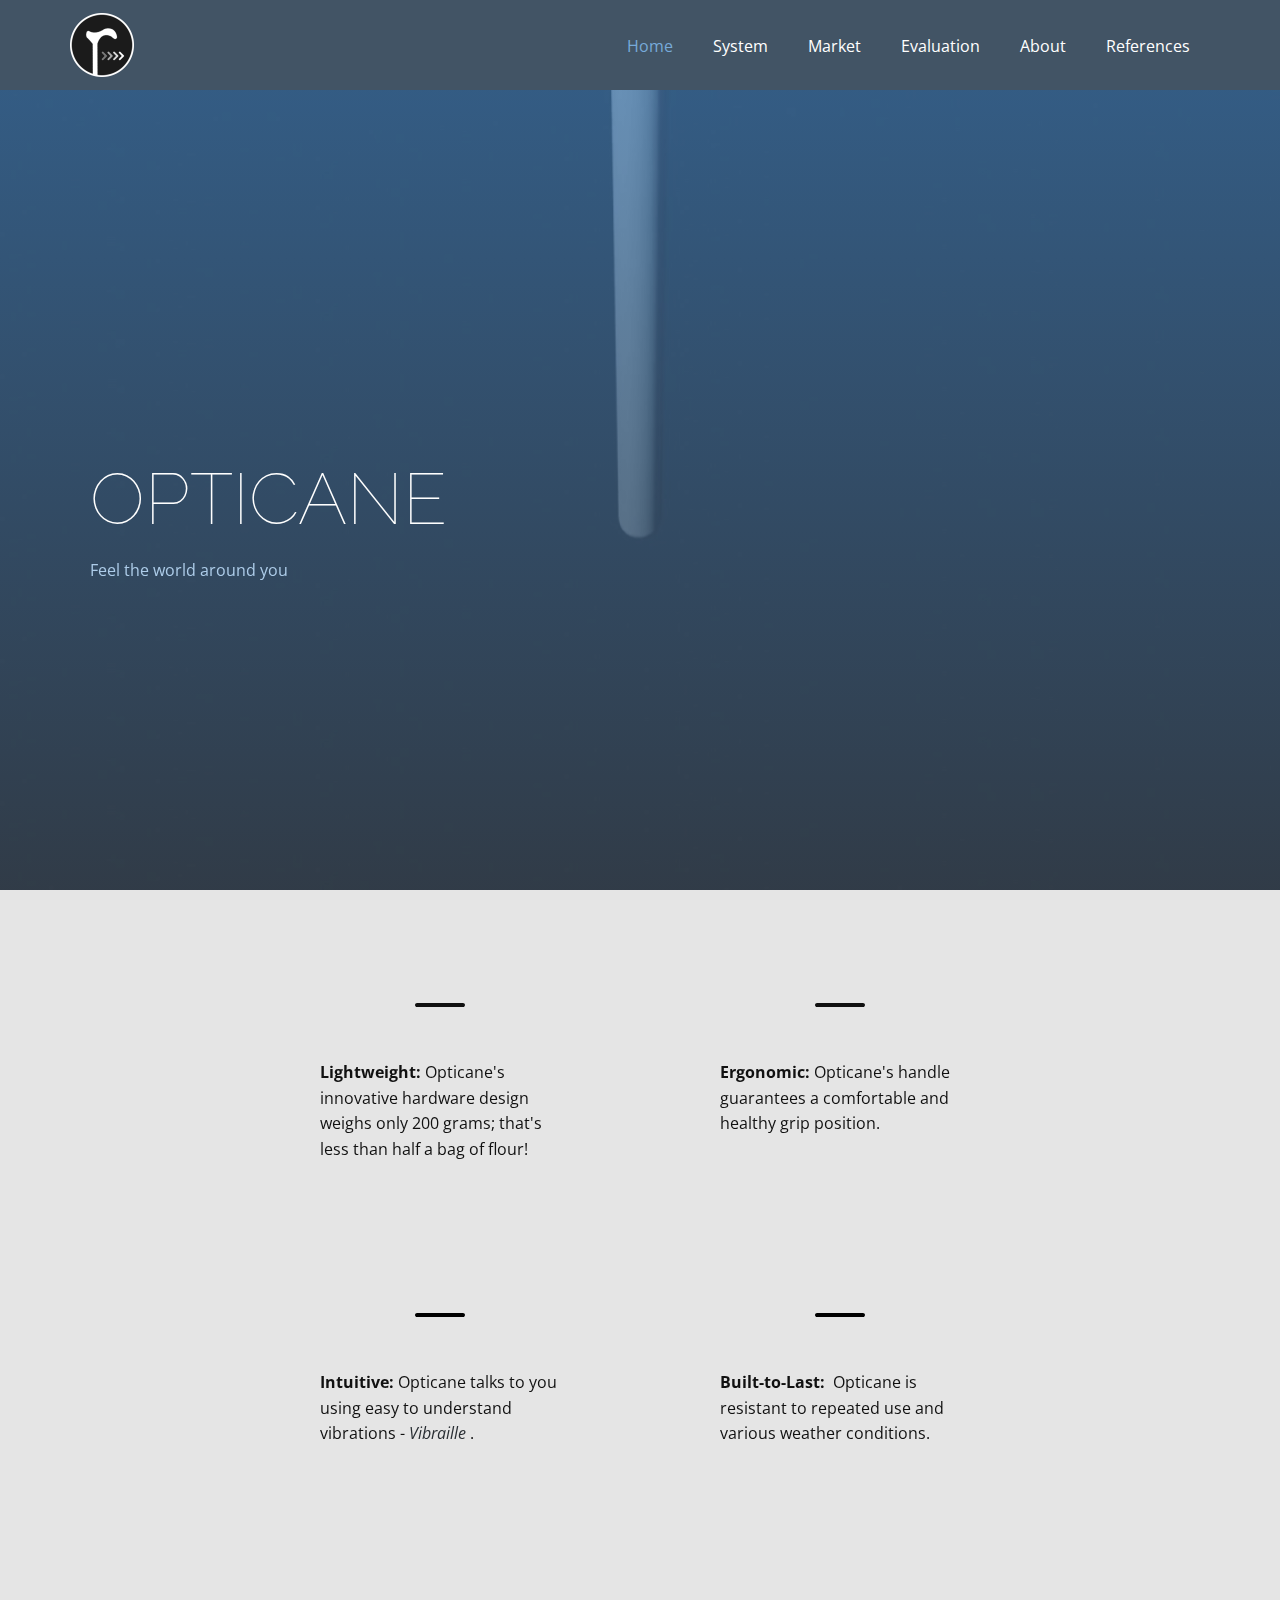
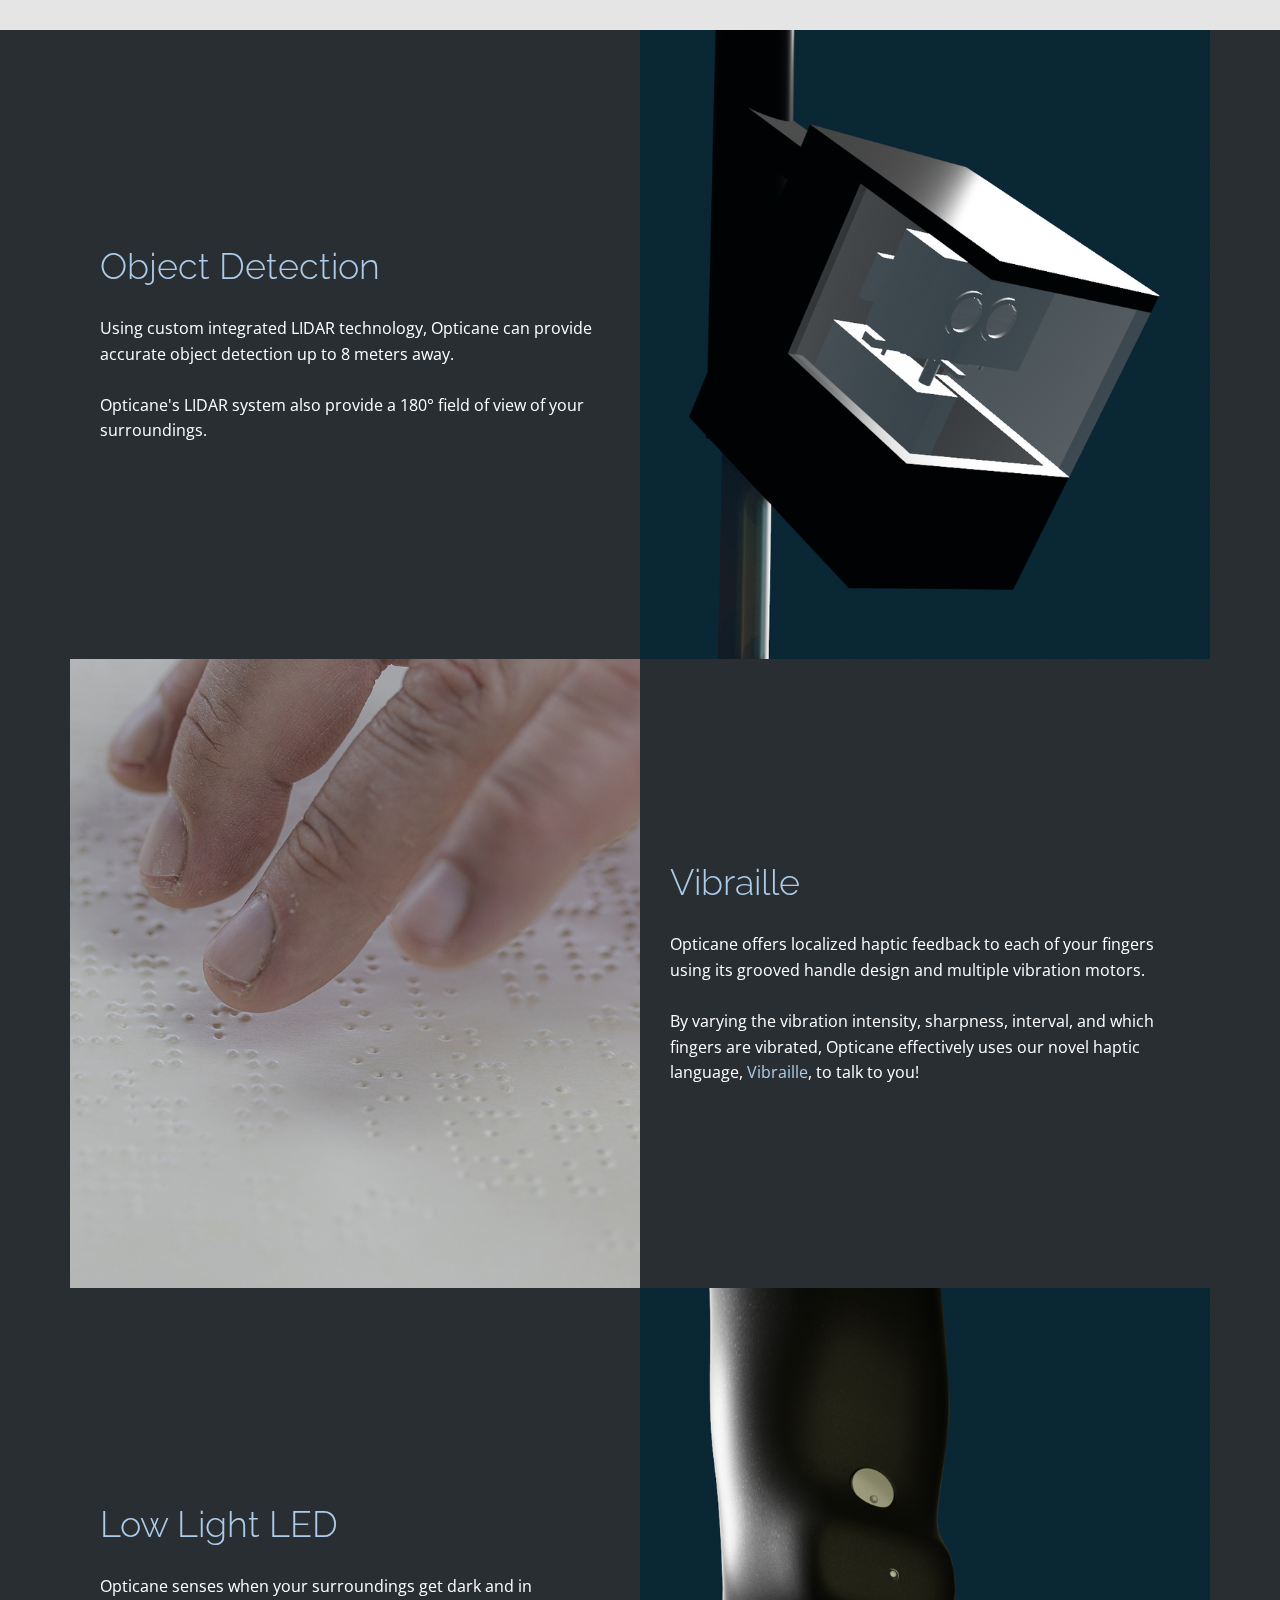
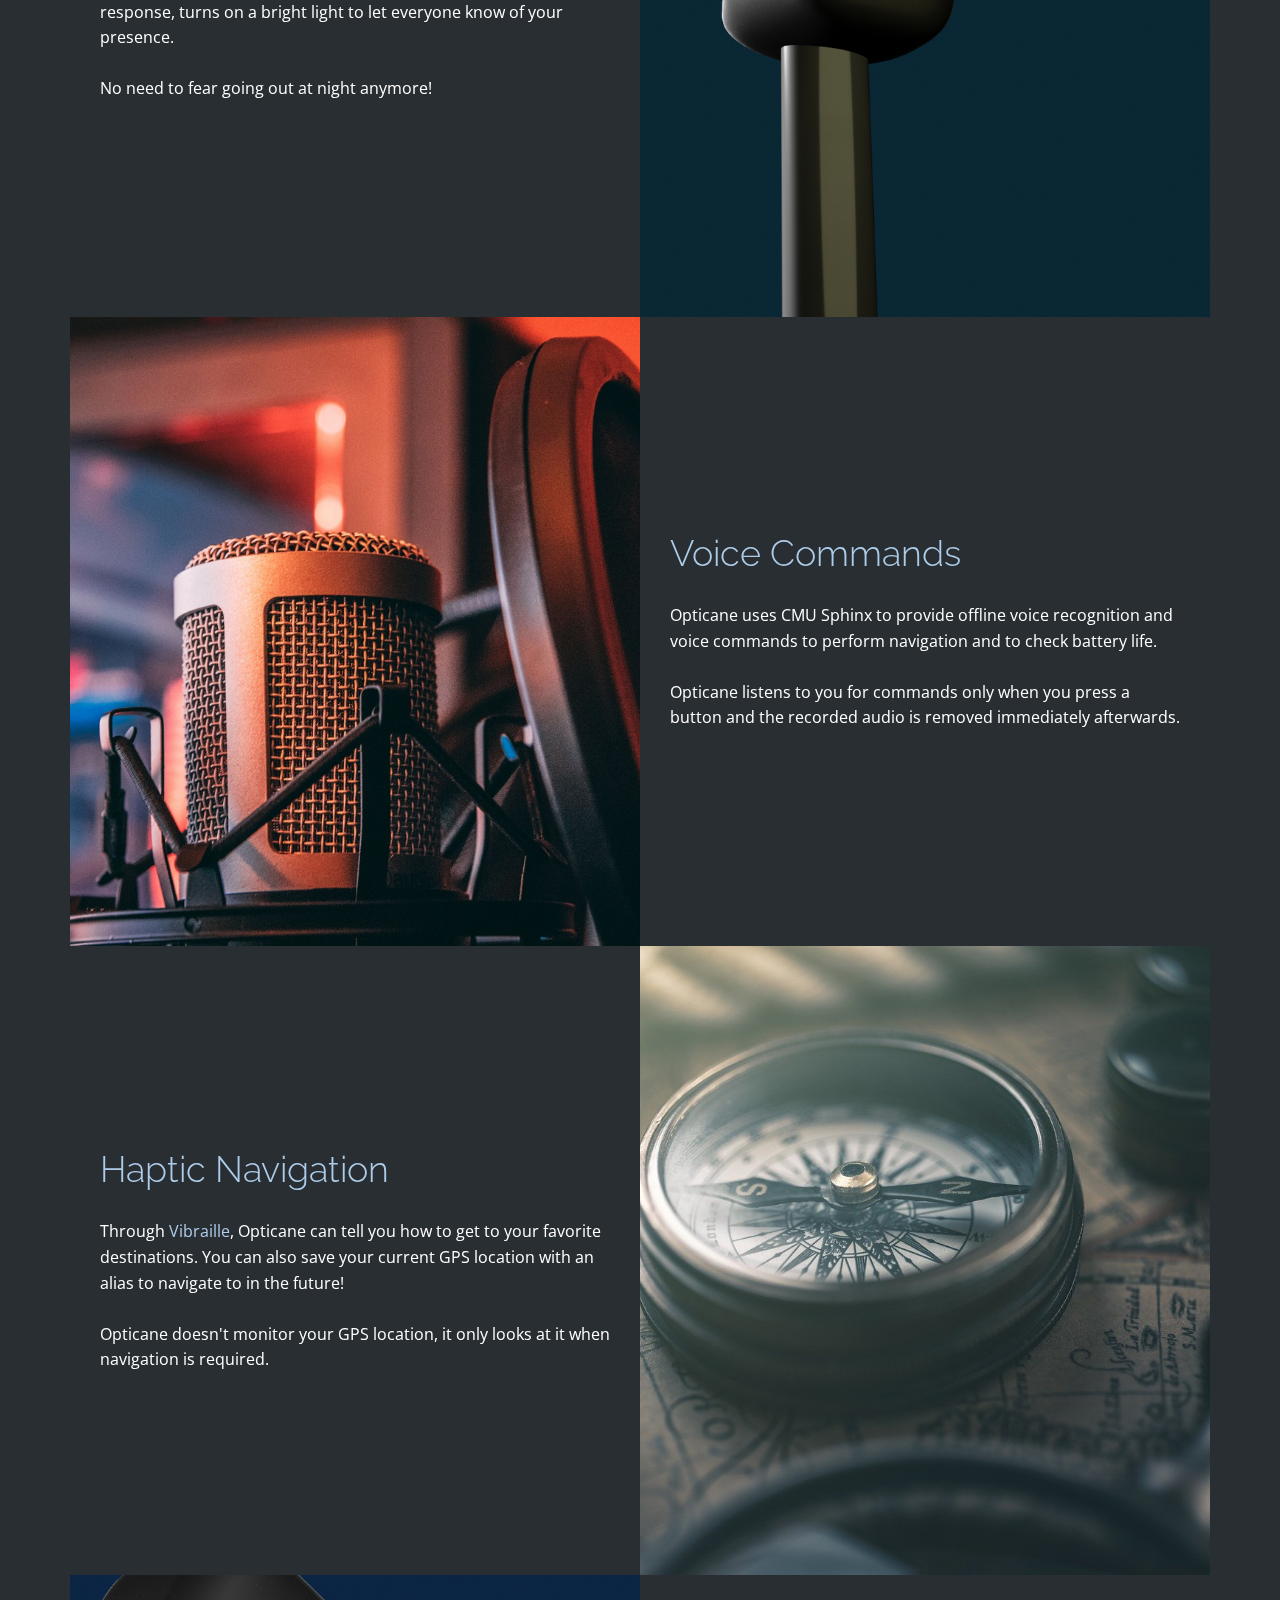
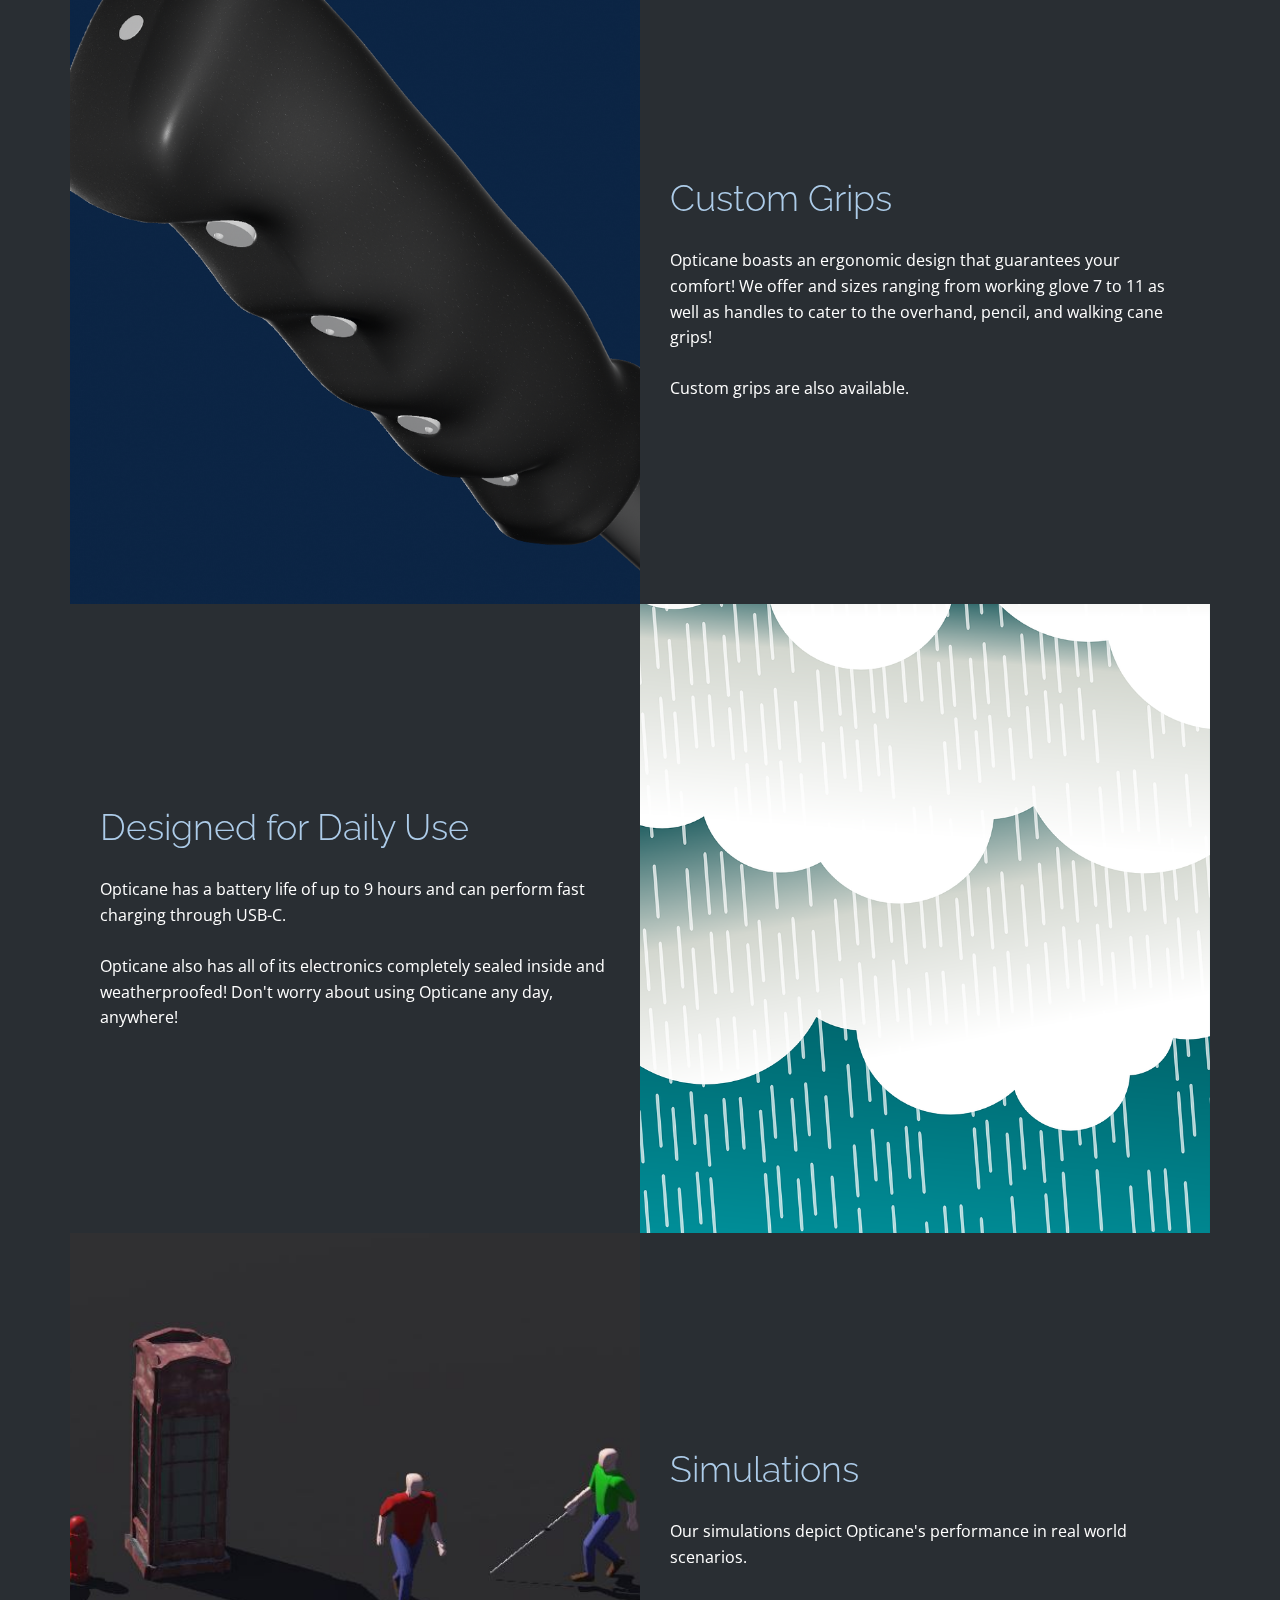
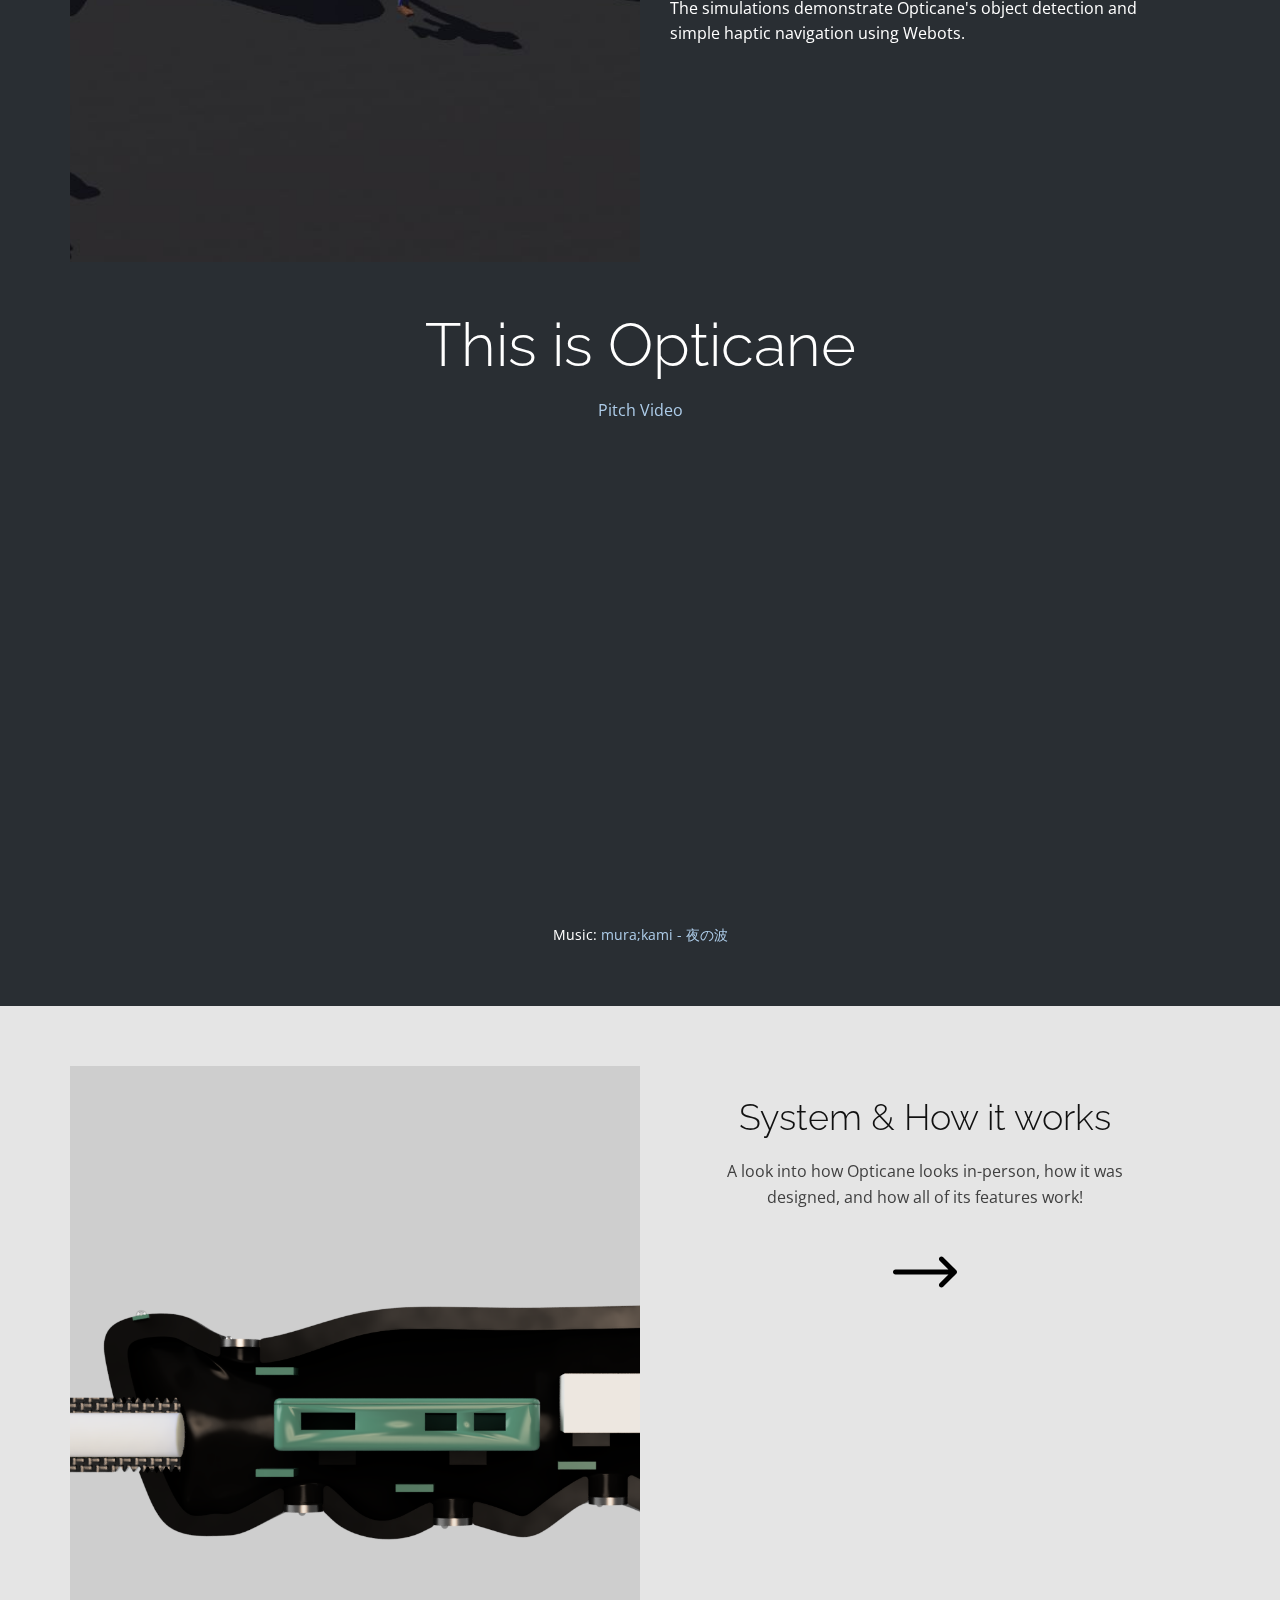
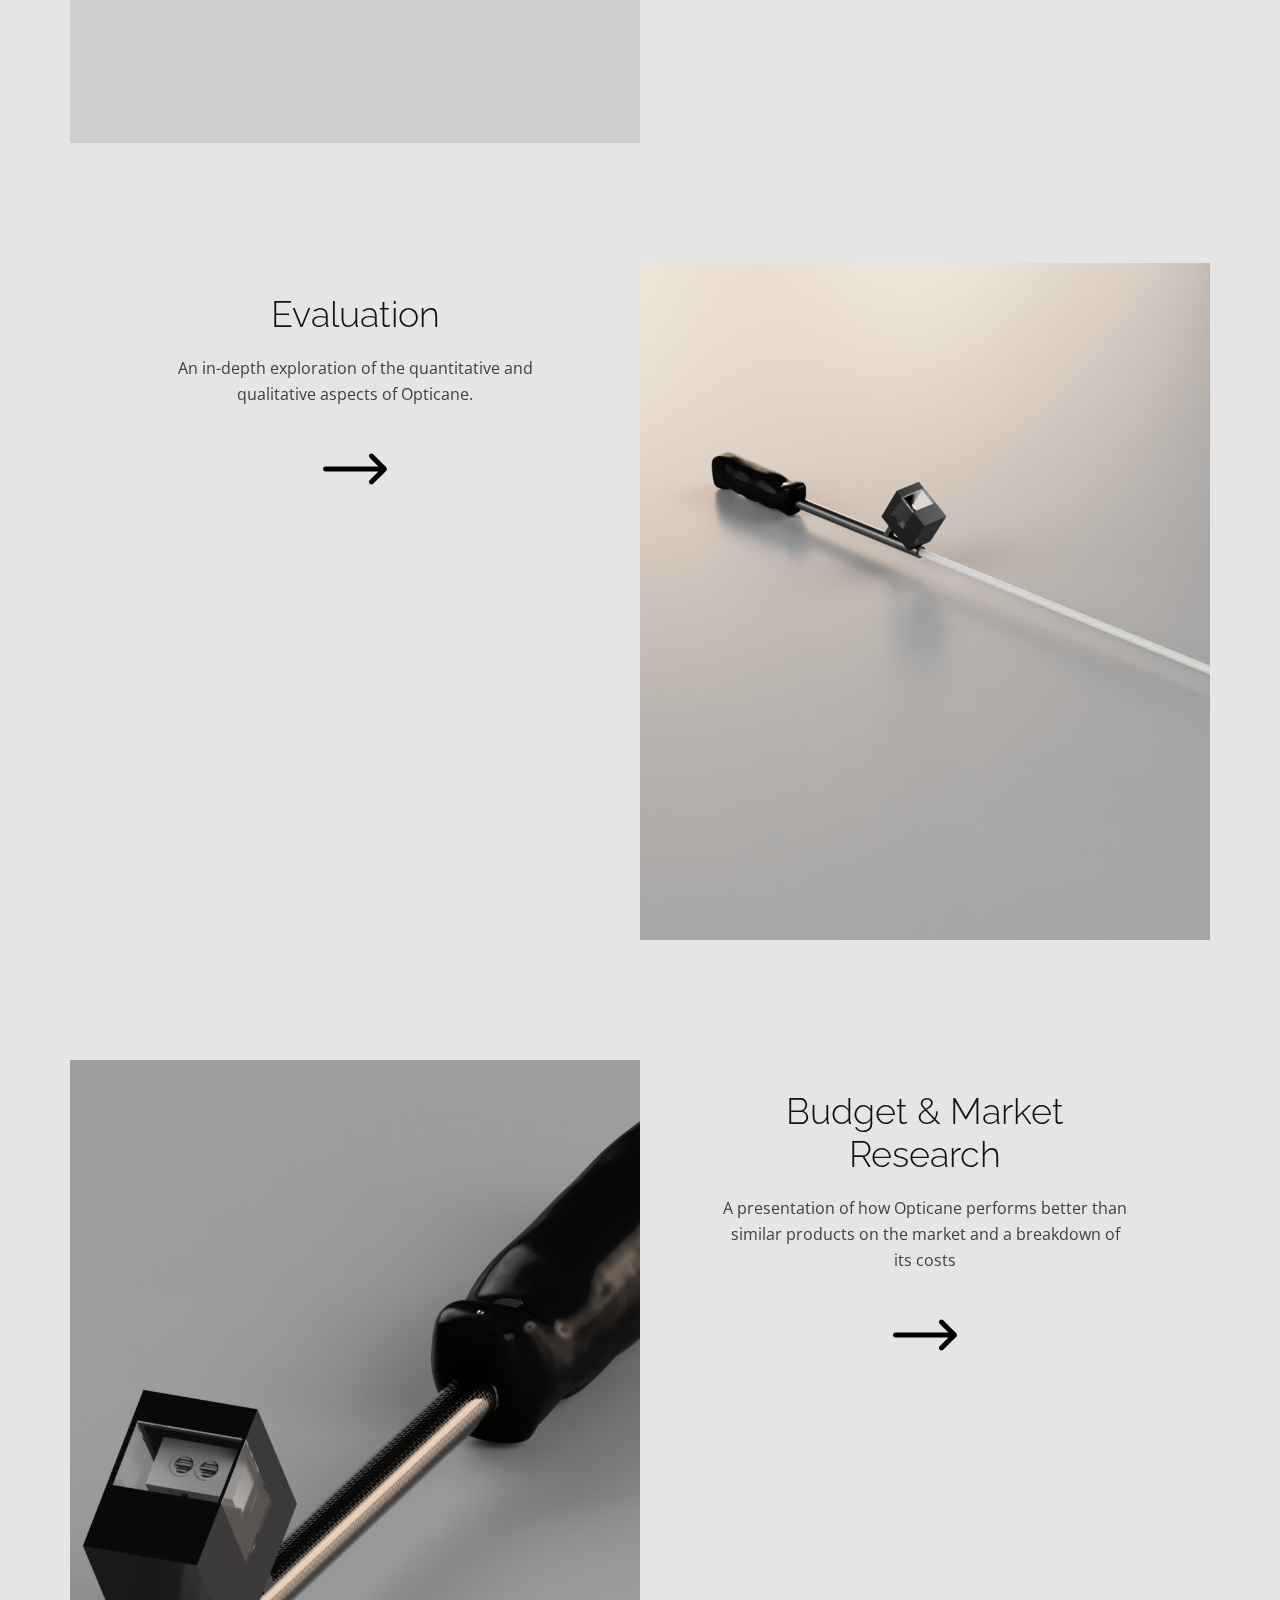
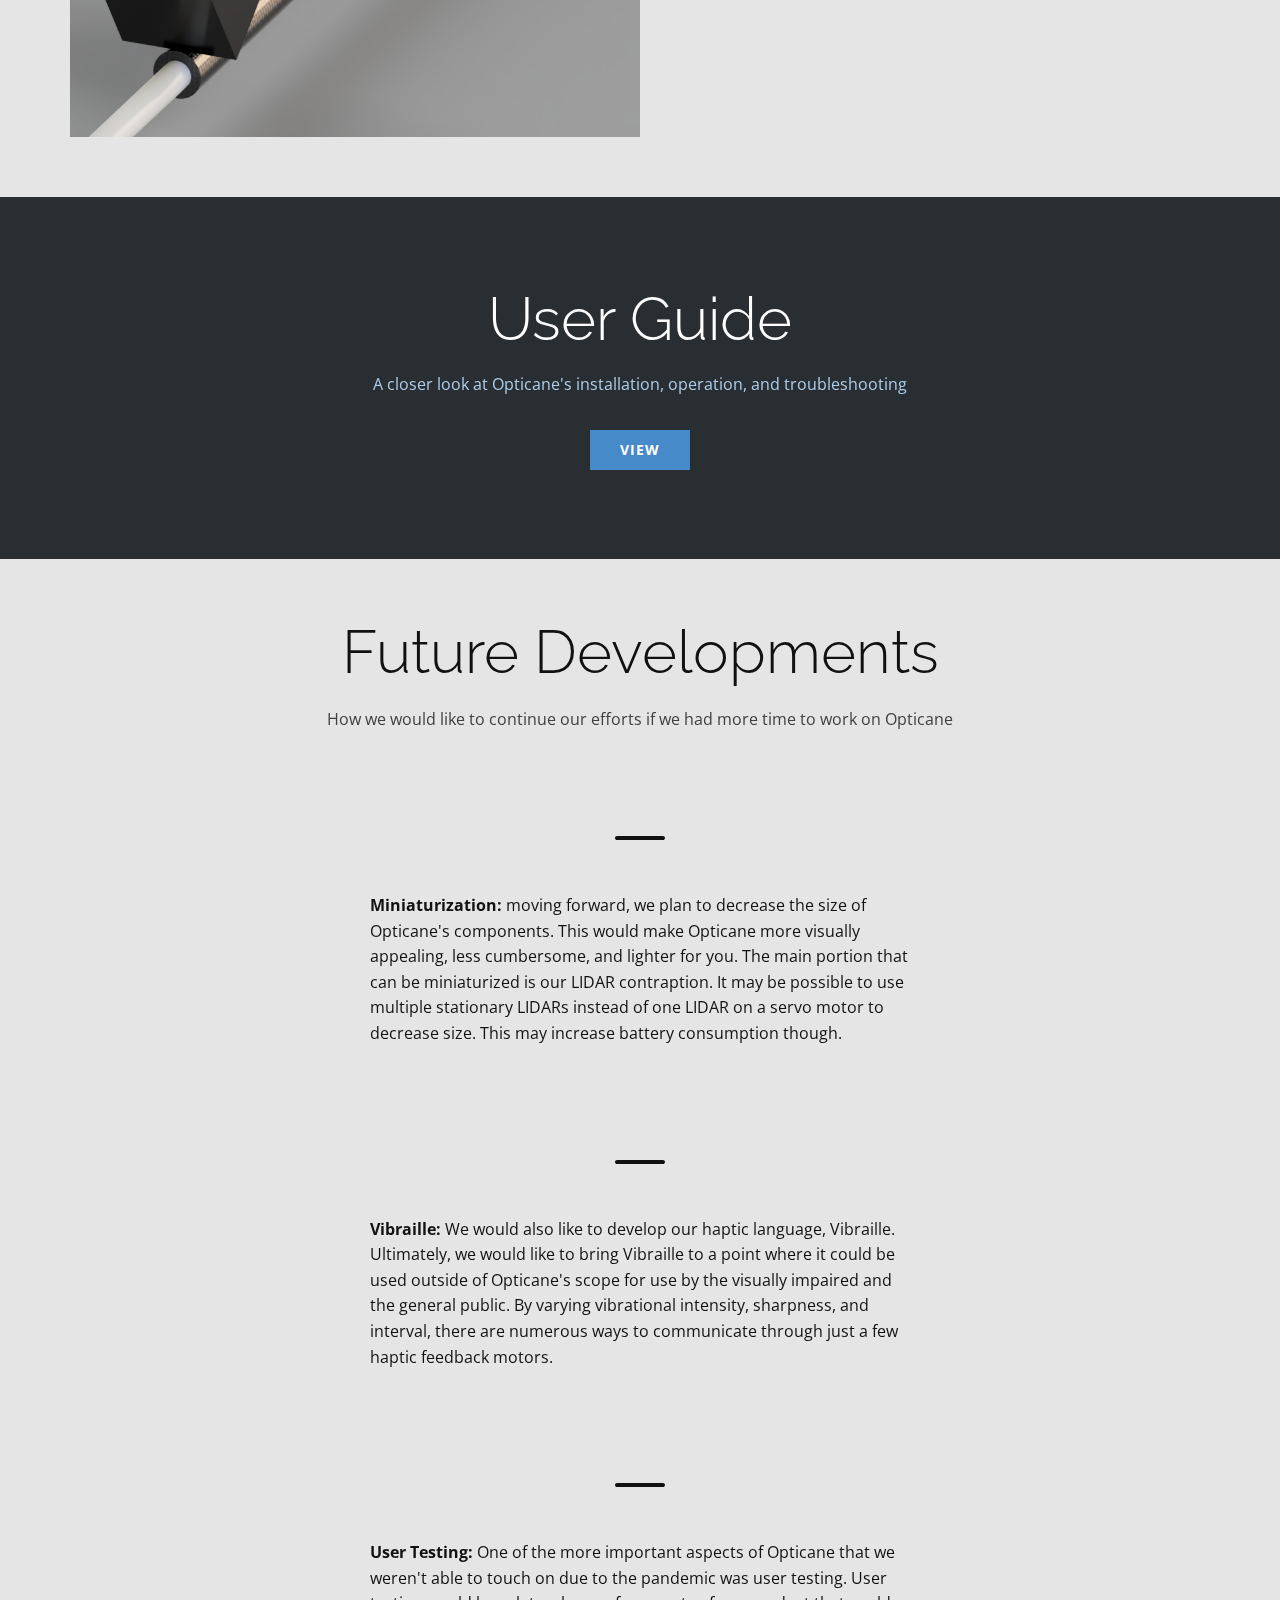
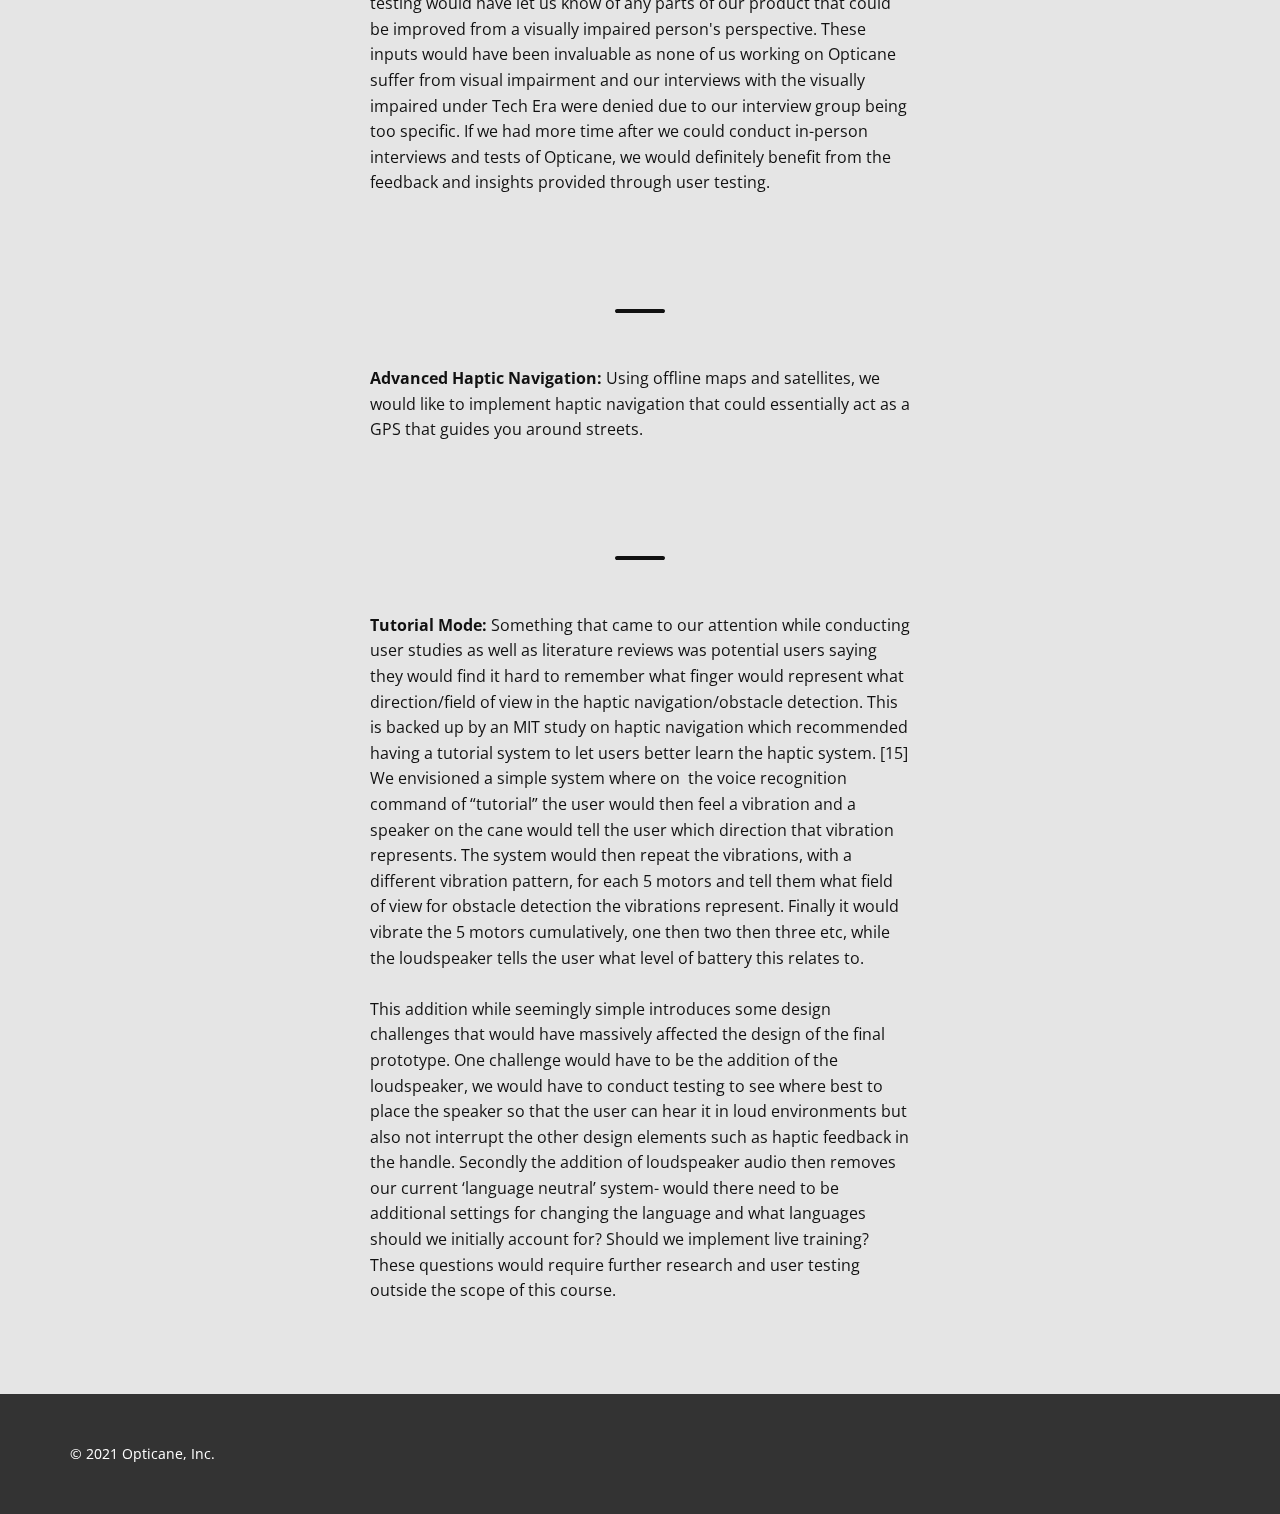
==== commit e1078291: "song credits" ====
--- a/index.html
+++ b/index.html
@@ -323,6 +323,8 @@
             <iframe style="position: absolute;top: 0;left: 0;width: 100%;height: 100%;" class="embed-responsive-item" src="https://drive.google.com/file/d/1aKCGqBa4yUzQ8evbEjurup0qbmD0-24i/preview" frameborder="0" allowfullscreen=""></iframe>
           </div>
         </div>
+        <p class="u-align-center u-small-text u-text u-text-font u-text-variant u-text-3">Music: <span class="u-text-palette-1-light-2">mura;kami - 夜の波</span>
+        </p>
       </div>
     </section>
     <section class="u-clearfix u-grey-10 u-section-13" id="carousel_cbb4">
--- a/Opticane.css
+++ b/Opticane.css
@@ -10,6 +10,7 @@
   text-transform: uppercase;
   font-weight: 100;
   background-image: none;
+  font-size: 4.5rem;
   margin: 369px calc(((100% - 1140px) / 2) + 20px) 0;
 }
 
@@ -23,7 +24,6 @@
     width: 680px;
     margin-left: calc(((100% - 940px) / 2));
     margin-right: calc(((100% - 940px) / 2) + 360px);
-    font-size: 4.5rem;
   }
 
   .u-section-1 .u-text-2 {
@@ -1133,11 +1133,16 @@
 .u-section-12 .u-video-1 {
   height: 450px;
   width: 800px;
-  margin: 20px auto 50px;
+  margin: 20px auto 0;
 }
 
 .u-section-12 .embed-responsive-1 {
   position: absolute;
+}
+
+.u-section-12 .u-text-3 {
+  width: 500px;
+  margin: 30px auto 60px;
 }
 
 @media (max-width: 991px) {
@@ -1169,6 +1174,10 @@
 
   .u-section-12 .u-video-1 {
     height: 200px;
+    width: 340px;
+  }
+
+  .u-section-12 .u-text-3 {
     width: 340px;
   }
 }.u-section-13 {
